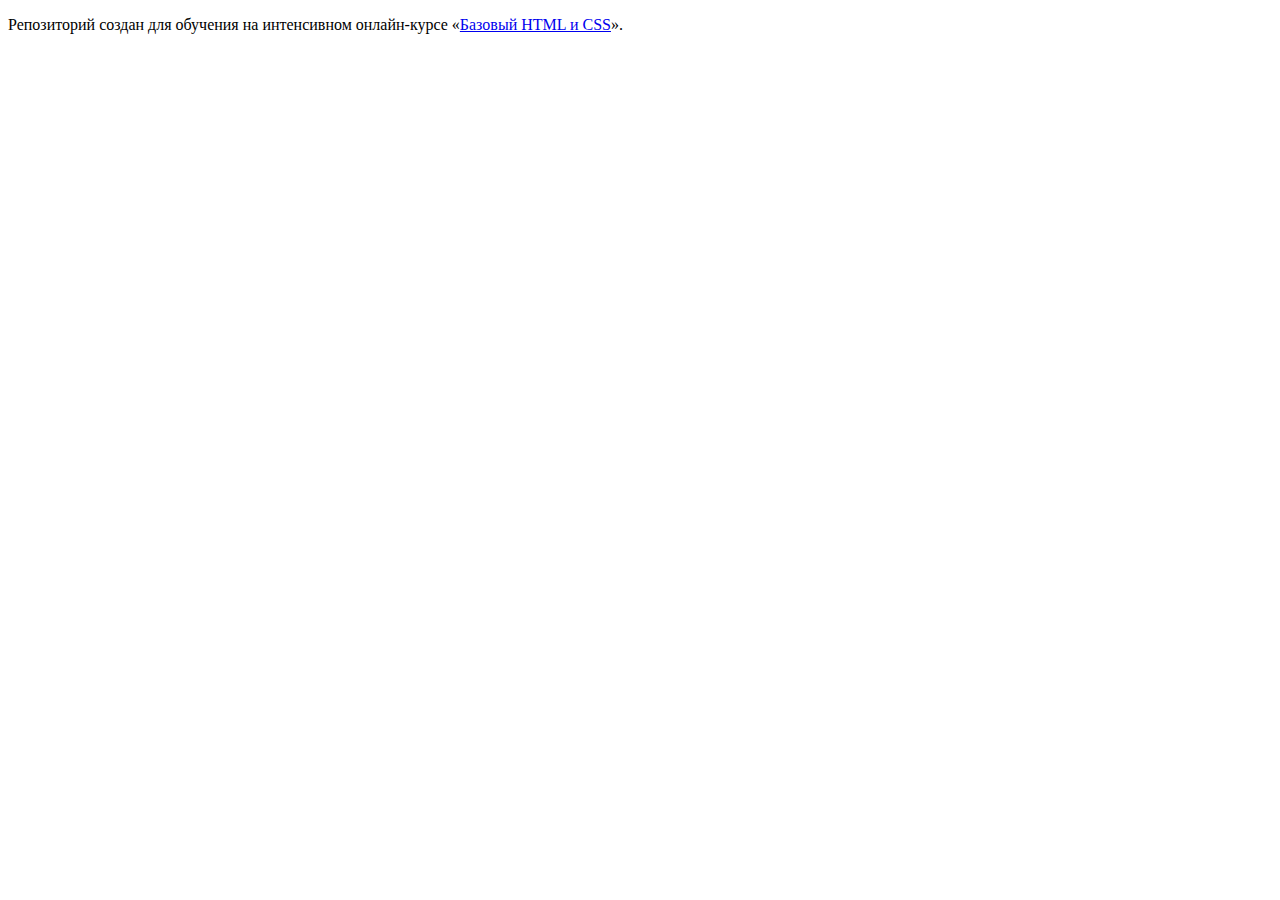
==== index.html @ 57112ef1 ":hatching_chick:" ====
<!DOCTYPE html>
<html lang="ru">
  <head>
    <meta charset="utf-8">
    <title>HTML Academy: Техномарт</title>
  </head>
  <body>

    <p>Репозиторий создан для обучения на интенсивном онлайн‑курсе «<a href="https://htmlacademy.ru/intensive/htmlcss">Базовый HTML и CSS</a>».</p>

  </body>
</html>
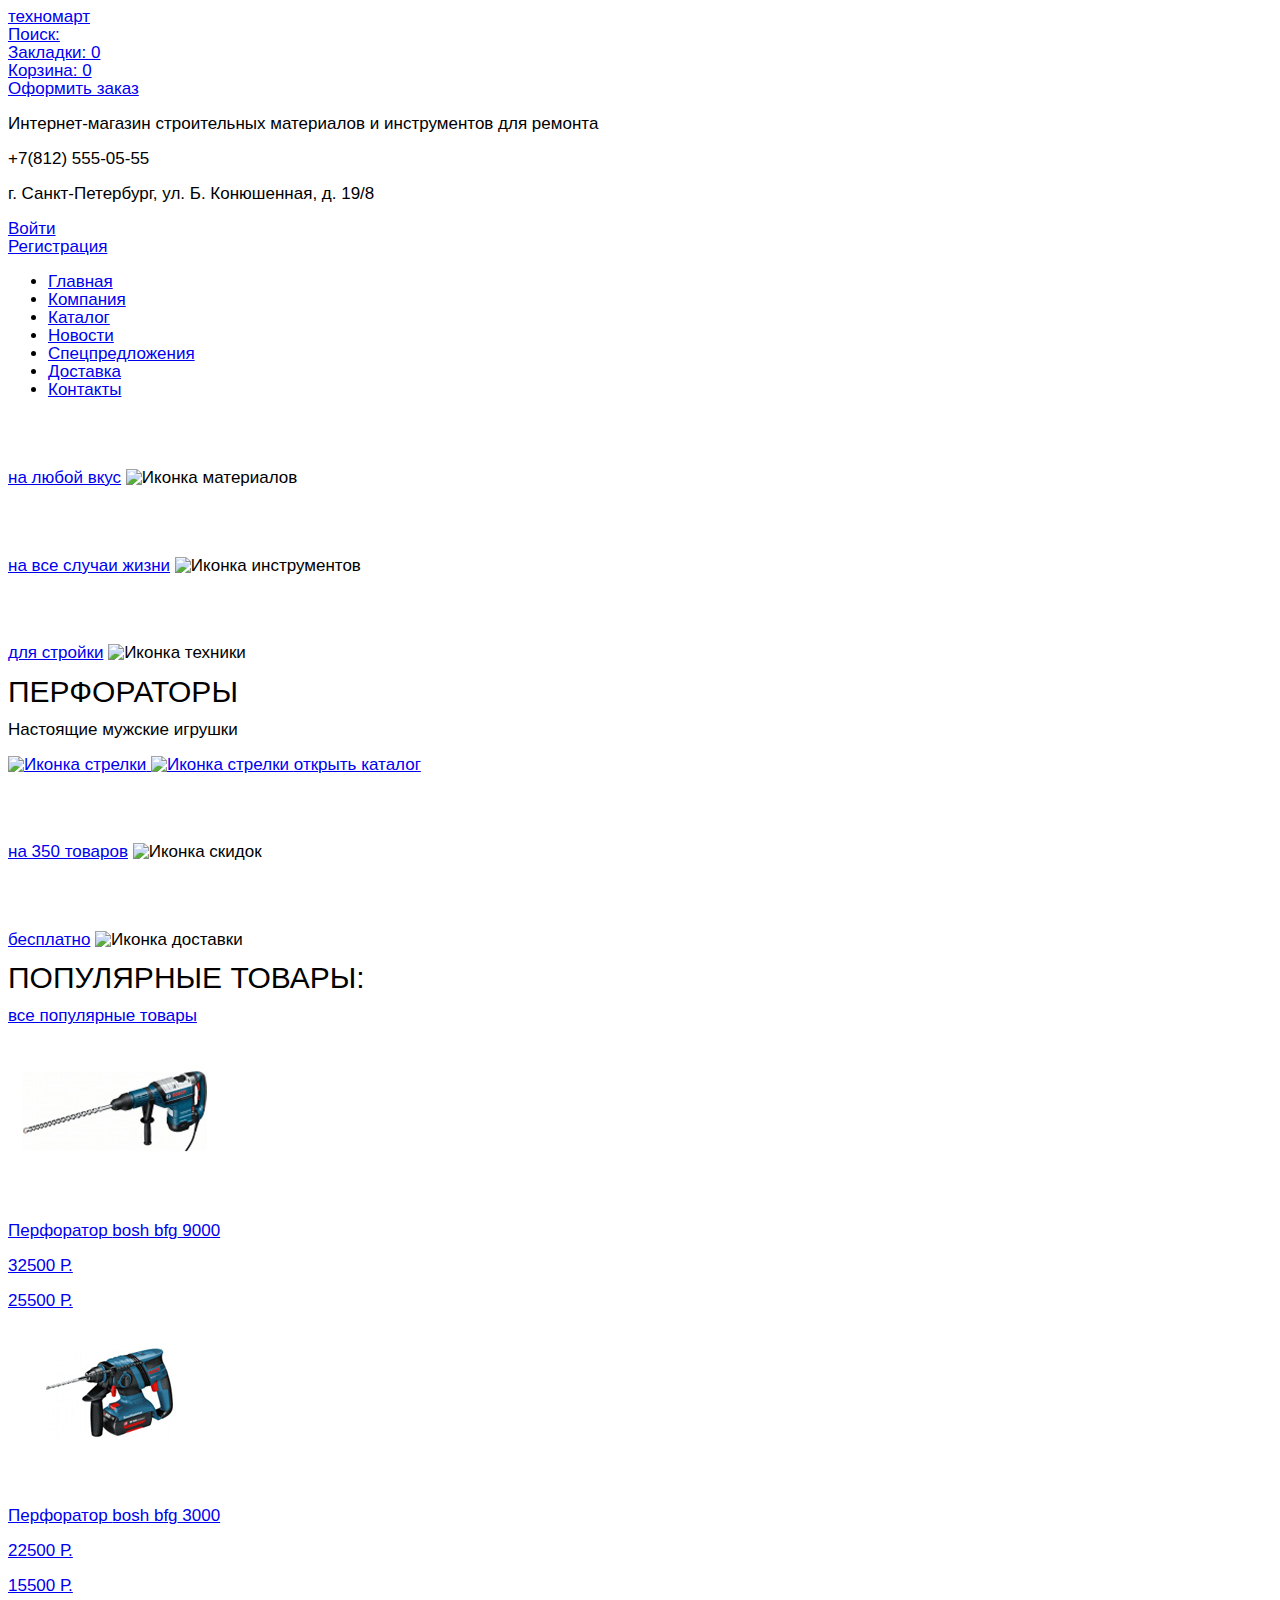
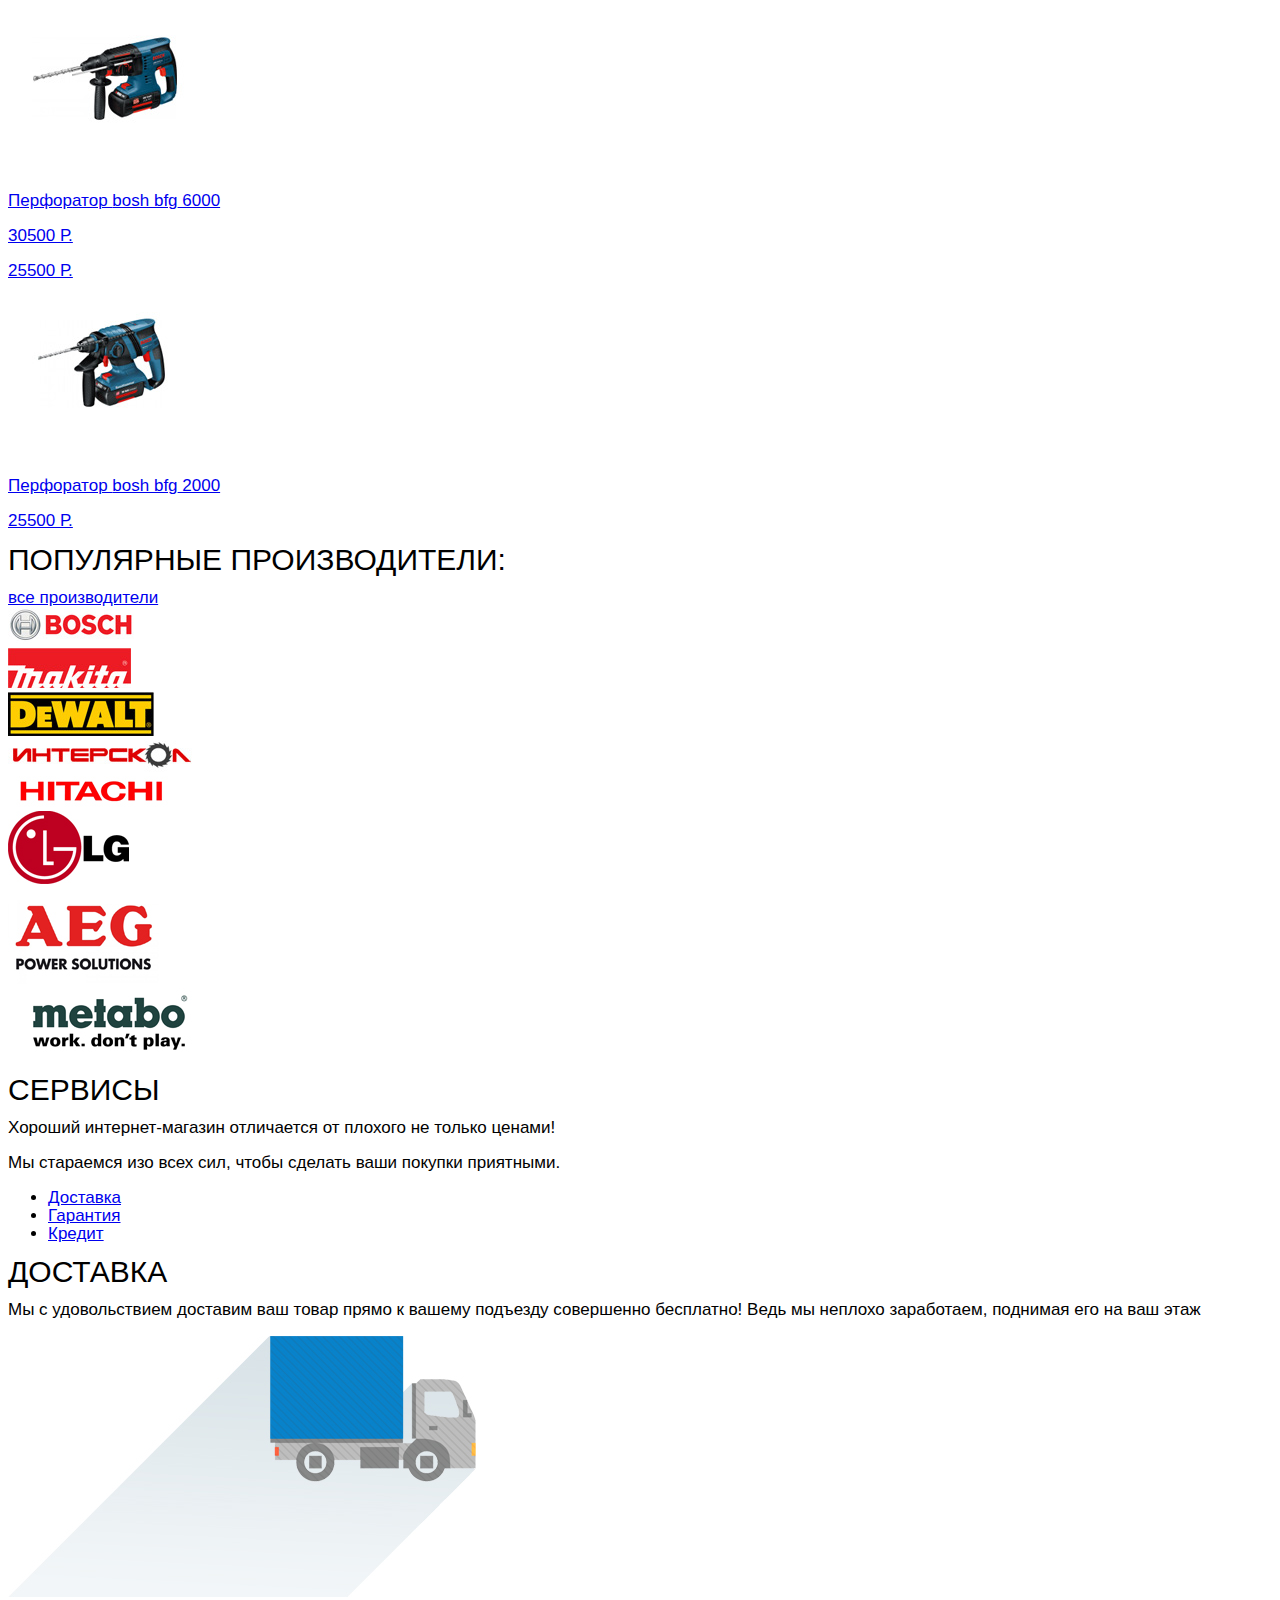
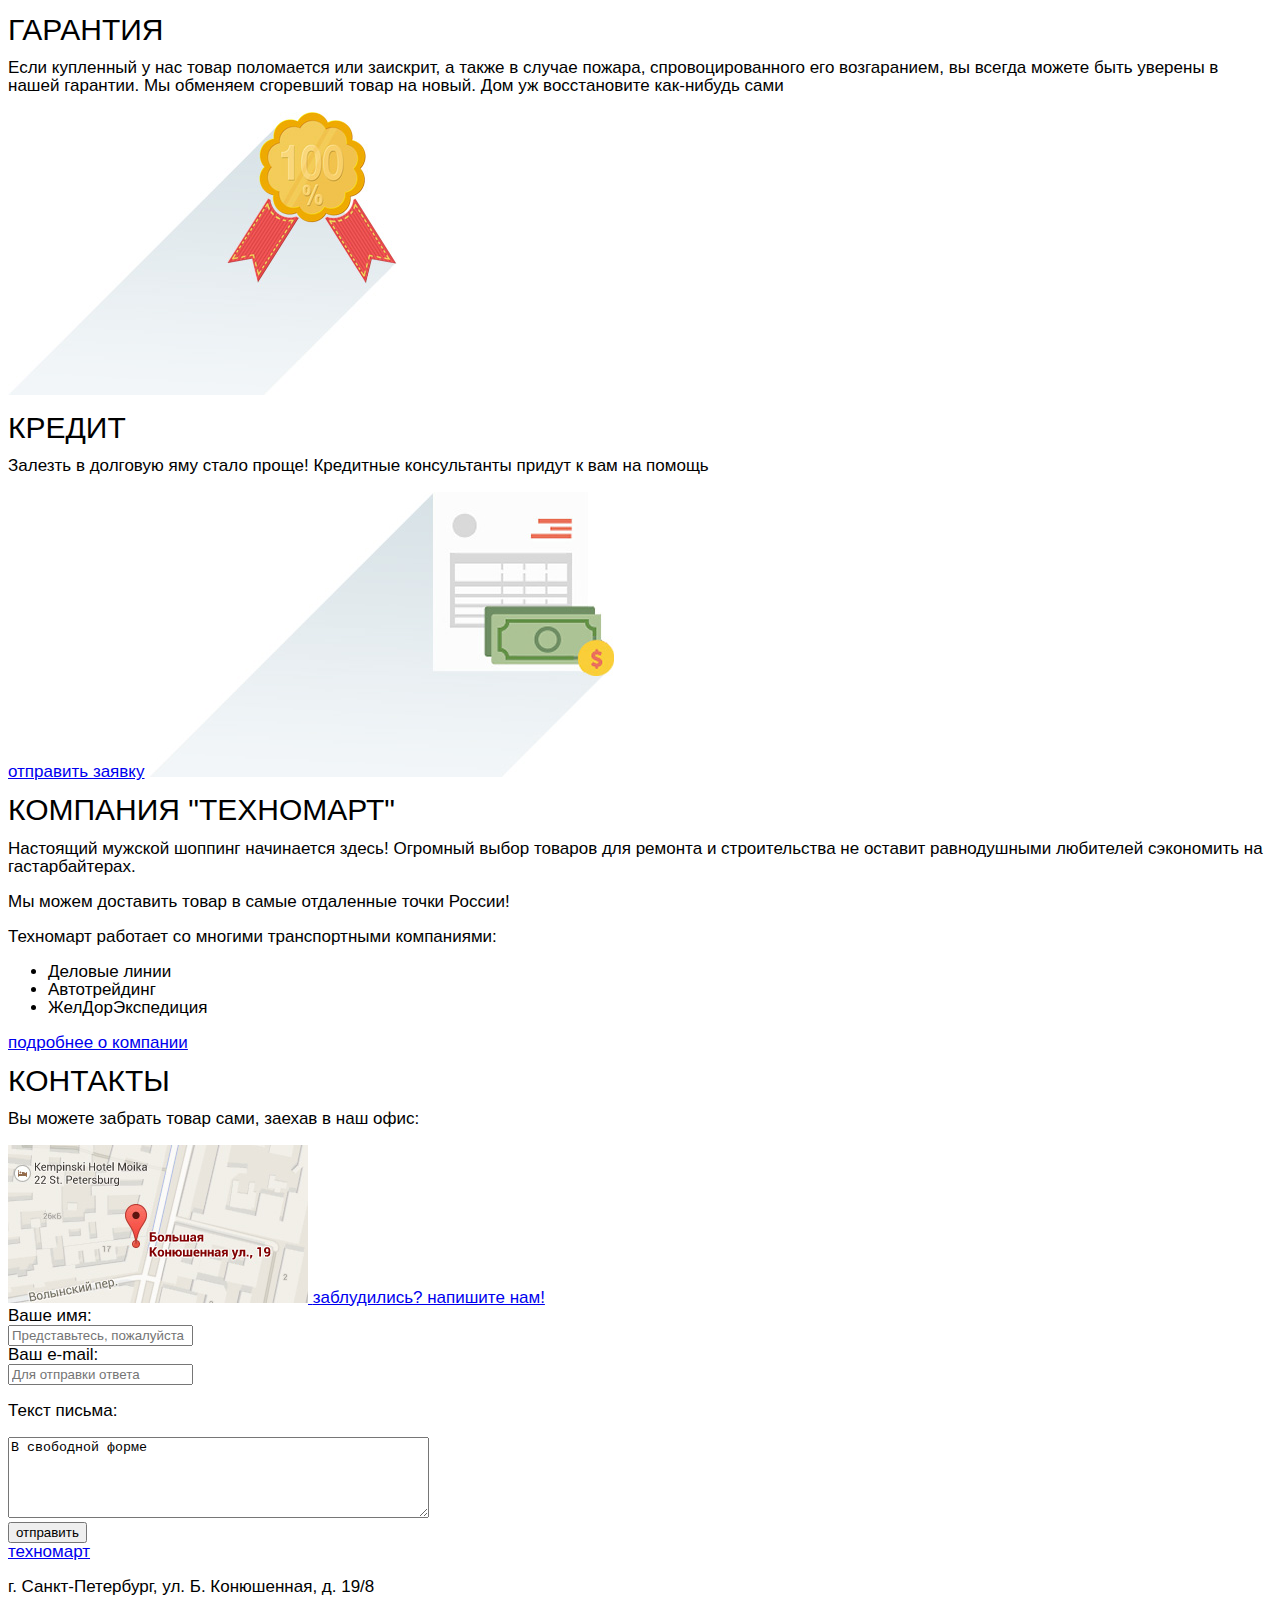
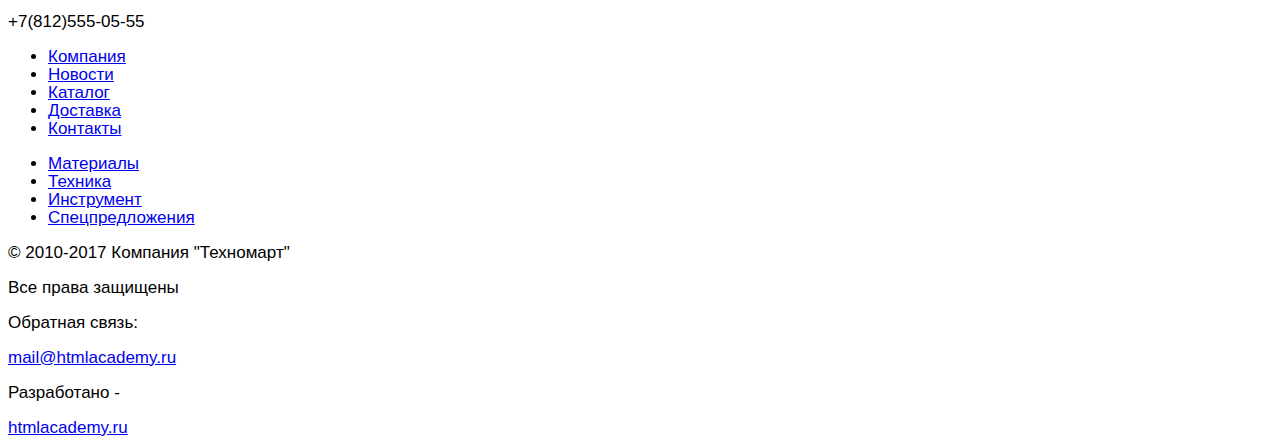
==== commit 0193c379: "Изменения в соответствии с разделами интенсива "Разметка", "Фотошоп для верстальщика"" ====
--- a/index.html
+++ b/index.html
@@ -1,12 +1,358 @@
 <!DOCTYPE html>
 <html lang="ru">
-  <head>
-    <meta charset="utf-8">
-    <title>HTML Academy: Техномарт</title>
-  </head>
-  <body>
-
-    <p>Репозиторий создан для обучения на интенсивном онлайн‑курсе «<a href="https://htmlacademy.ru/intensive/htmlcss">Базовый HTML и CSS</a>».</p>
-
-  </body>
-</html>
+    <head>
+        <meta charset="utf-8">
+        <title>Техномарт</title>
+        <link rel="stylesheet" href="css/style.css">
+    </head>
+<body>
+    <header class="main-header">
+        <section class="user-panel">
+            <div class="use-panel-container">
+                <div class="logo">
+                    <a href="#" title="Логотип">техномарт</a>       
+                </div>
+                <div class="search">
+                    <a href="#">Поиск:</a>                    
+                </div>
+                <div class="marks">
+                    <a href="#">Закладки: 0</a>                     
+                </div>
+                <div class="basket">
+                    <a href="#">Корзина: 0</a>                       
+                </div>
+                <div class="order-btn">
+                    <a href="#">Оформить заказ</a>
+                </div>                
+            </div>
+        </section>
+        <div class="info-container">
+            <section class="info-panel">
+                <p>Интернет-магазин строительных материалов и инструментов для ремонта</p> 
+                <div class="phone-address">
+                    <div class="phone-number">
+                        <p>+7(812) 555-05-55</p>
+                    </div>
+                    <p>г. Санкт-Петербург, ул. Б. Конюшенная, д. 19/8</p>
+                </div>
+                <div class="reg-btns">
+                    <div class="enter">
+                        <a href="#">Войти</a>          
+                    </div>
+                    <div class="registration">
+                        <a href="#">Регистрация</a>                
+                    </div>
+                </div>
+                <nav class="main-nav">
+                    <ul>
+                        <li>
+                            <a href="#">Главная</a>
+                        </li>
+                        <li>
+                            <a href="#">Компания</a>
+                        </li>
+                        <li>
+                            <a href="#">Каталог</a>
+                        </li>
+                        <li>
+                            <a href="#">Новости</a>
+                        </li>
+                        <li>
+                            <a href="#">Спецпредложения</a>
+                        </li>
+                        <li>
+                            <a href="#">Доставка</a>
+                        </li>
+                        <li>
+                            <a href="#">Контакты</a>
+                        </li>
+                    </ul>
+                </nav>                
+            </section>
+        </div>
+    </header>
+    <main>
+        <div class="conteiner-for-main">
+            <section class="img-menu">
+                <div class="materials">
+                    <h2>Материалы</h2>
+                    <a href="#">на любой вкус</a>
+                    <img class="materials-icon" src="http://placehold.it/30x30" alt="Иконка материалов">
+                    <div class="new-lebel"></div>
+                </div>
+                <div class="tools">
+                    <h2>Инструмент</h2>
+                    <a href="#">на все случаи жизни</a>
+                    <img class="tools-icon" src="http://placehold.it/30x30" alt="Иконка инструментов">         
+                </div>
+                <div class="technique">
+                    <h2>Техника</h2>
+                    <a href="#">для стройки</a>
+                    <img class="technique-icon" src="http://placehold.it/30x30" alt="Иконка техники">        
+                </div>
+                <div class="slider">
+                    <div class="slider-shadow">
+                        <h1>перфораторы</h1>
+                        <p>Настоящие мужские игрушки</p>
+                    </div>
+                        <a href="#">
+                            <img class="l-arrow" src="http://placehold.it/20x20" alt="Иконка стрелки">
+                        </a>
+                        <a href="#">
+                            <img class="r-arrow" src="http://placehold.it/20x20" alt="Иконка стрелки">
+                        </a>
+                    <a href="#">открыть каталог</a>                  
+                </div>
+                <div class="discounts">
+                    <h2>Скидки 50%</h2>
+                    <a href="#">на 350 товаров</a>
+                    <img class="discounts-icon" src="http://placehold.it/30x30" alt="Иконка скидок">        
+                </div>
+                <div class="delivery">
+                    <h2>Доставка</h2>
+                    <a href="#">бесплатно</a>
+                    <img class="delivery-icon" src="http://placehold.it/30x30" alt="Иконка доставки">
+                </div>                
+            </section>
+            <section class="popular-goods">
+                <header class="for-popular-goods">
+                    <h1>популярные товары:</h1>
+                    <a href="#">все популярные товары</a>
+                </header>
+                <section class="goods-cards">
+                    <div class="first-card">
+                        <a href="#">
+                            <img src="img/1img-popular.jpg" width="216" height="176" alt="Перфоратор BOSH BFG 9000">
+                            <p>Перфоратор <span>bosh bfg</span> 9000</p>
+                            <p>32500 Р.</p>
+                            <div class="current-price">
+                                <div>25500 Р.</div>
+                                <div class="triangle"></div>
+                            </div>
+                        </a>
+                    </div>
+                    <div class="second-card">
+                        <a href="#">
+                            <img src="img/2img-popular.jpg" width="216" height="176" alt="Перфоратор BOSH BFG 3000">
+                            <p>Перфоратор <span>bosh bfg</span> 3000</p>
+                            <p>22500 Р.</p>
+                            <div class="current-price">
+                                <div>15500 Р.</div>
+                                <div class="triangle"></div>
+                            </div>
+                        </a>
+                    </div>
+                    <div class="third-card">
+                        <a href="#">
+                            <img src="img/3img-popular.jpg" width="216" height="176" alt="Перфоратор BOSH BFG 6000">
+                            <p>Перфоратор <span>bosh bfg</span> 6000</p>
+                            <p>30500 Р.</p>
+                            <div class="current-price">
+                                <div>25500 Р.</div>
+                                <div class="triangle"></div>
+                            </div>
+                        </a>
+                    </div>
+                    <div class="fourth-card">
+                        <a href="#">
+                            <img src="img/4img-popular.jpg" width="216" height="176" alt="Перфоратор BOSH BFG 2000">
+                            <p>Перфоратор <span>bosh bfg</span> 2000</p>              
+                            <div class="current-price">
+                                <div>25500 Р.</div>
+                                <div class="triangle"></div>
+                            </div>
+                            <div class="new-flag"></div>
+                        </a>
+                    </div>
+                </section>
+            </section>
+            <section class="popular-producers">
+                 <header class="for-popular-producers">
+                    <h1>популярные производители:</h1>
+                    <a href="#">все производители</a>
+                </header>
+                <section class="producers-cards">
+                    <div>
+                        <a href="#">
+                            <img src="img/bosch.jpg" width="126" height="37" alt="BOCSH">
+                        </a>                        
+                    </div>
+                    <div>
+                        <a href="#">
+                            <img src="img/makita.jpg" width="123" height="40" alt="MAKITA">
+                        </a>                        
+                    </div>
+                    <div>
+                        <a href="#">
+                            <img src="img/dewalt.jpg" width="146" height="44" alt="DeWALT">
+                        </a>                        
+                    </div>
+                    <div>
+                        <a href="#">
+                            <img src="img/interscol.jpg" width="184" height="32" alt="ИНТЕРСКОЛ">
+                        </a>                        
+                    </div>
+                    <div>
+                        <a href="#">
+                            <img src="img/hitachi.jpg" width="169" height="31" alt="HITACHI">
+                        </a>                        
+                    </div>
+                    <div>
+                        <a href="#">
+                            <img src="img/lg.jpg" width="121" height="73" alt="LG">
+                        </a>                        
+                    </div>
+                    <div>
+                        <a href="#">
+                            <img src="img/aeg.jpg" width="151" height="96" alt="AEG">
+                        </a>                        
+                    </div>
+                     <div>
+                        <a href="#">
+                            <img src="img/metabo.jpg" width="204" height="69" alt="metabo">
+                        </a>                        
+                    </div>
+                </section>                
+            </section>
+            <section class="services">
+                <h1>сервисы</h1>
+                <p>Хороший интернет-магазин отличается от плохого не только ценами!</p>
+                <p>Мы стараемся изо всех сил, чтобы сделать ваши покупки приятными.</p>
+                <div class="services-slider">
+                    <ul>
+                        <li>
+                            <a href="#">Доставка</a>
+                        </li>
+                         <li>
+                            <a href="#">Гарантия</a>
+                        </li>
+                         <li>
+                            <a href="#">Кредит</a>
+                        </li>
+                    </ul>
+                    <h1>доставка</h1>
+                    <p>Мы с удовольствием доставим ваш товар прямо к вашему подъезду совершенно бесплатно! Ведь мы неплохо заработаем, поднимая его на ваш этаж</p>
+                    <img src="img/car.jpg" width="468" height="261" alt="Логотип доставки">
+                    <h1>гарантия</h1>
+                    <p>Если купленный у нас товар поломается или заискрит, а также в случае пожара, спровоцированного его возгаранием, вы всегда можете быть уверены в нашей гарантии. Мы обменяем сгоревший товар на новый. Дом уж восстановите как-нибудь сами</p>
+                    <img src="img/medal.jpg" width="389" height="283" alt="Логотип гарантии">
+                    <h1>кредит</h1>
+                    <p>Залезть в долговую яму стало проще! Кредитные консультанты придут к вам на помощь</p>
+                    <a href="#">отправить заявку</a>
+                    <img src="img/money.jpg" width="465" height="285" alt="Логотип кредита">
+                </div>
+            </section>
+            <section class="about-company">
+                <div class="technomart-company">
+                    <h1>компания "техномарт"</h1>
+                    <p>Настоящий мужской шоппинг начинается здесь! Огромный выбор товаров для ремонта и строительства не оставит равнодушными любителей сэкономить на гастарбайтерах.</p>
+                    <p>Мы можем доставить товар в самые отдаленные точки России!</p>
+                    <p>Техномарт работает со многими транспортными компаниями:</p>
+                    <ul>
+                        <li>Деловые линии</li>
+                        <li>Автотрейдинг</li>
+                        <li>ЖелДорЭкспедиция</li>
+                    </ul>
+                    <a href="#">подробнее о компании</a>                    
+                </div>
+                <div class="contacts">
+                    <h1>контакты</h1>
+                    <p>Вы можете забрать товар сами, заехав в наш офис:</p>
+                        <a href="#">
+                            <img src="img/map.jpg" width="300" height="158" alt="Расположение офиса на карте">
+                        </a>
+                    <a href="#">заблудились? напишите нам!</a>
+                    <div class="write-us">
+                        <div class="cross"></div>
+                        <div class="writeus-conteiner">                            
+                            <form action="#" method="get">
+                                <div class="name-conteiner">
+                                    <label for="name">Ваше имя:</label><br>
+                                    <input id="name" type="text" placeholder="Представьтесь, пожалуйста">
+                                </div>
+                                <div class="email-conteiner">
+                                    <label for="email">Ваш e-mail:</label><br>
+                                    <input id="email" type="text" placeholder="Для отправки ответа">
+                                </div>
+                                <div class="letter-conteiner">
+                                    <p>Текст письма:</p>
+                                    <textarea cols="50" rows="5">В свободной форме</textarea>
+                                </div>
+                                <div class="submit">
+                                    <input type="submit" value="отправить">
+                                </div>
+                            </form>
+                        </div>
+                    </div>                     
+                </div>
+            </section>
+            <section class="bottom-menu">
+                <div class="bottom-logo-contacts">
+                    <a href="#">техномарт</a>
+                    <p>г. Санкт-Петербург, ул. Б. Конюшенная, д. 19/8</p>
+                    <p>+7(812)555-05-55</p>
+                </div>
+                <div class="menu-panels">
+                    <div class="common-menu">
+                        <ul>
+                            <li>
+                                <a href="#">Компания</a>
+                            </li>
+                            <li>
+                                <a href="#">Новости</a>
+                            </li>
+                             <li>
+                                <a href="#">Каталог</a>
+                            </li>
+                             <li>
+                                <a href="#">Доставка</a>
+                            </li>
+                             <li>
+                                <a href="#">Контакты</a>
+                            </li>
+                        </ul>
+                    </div>
+                    <div class="choice-menu">
+                         <ul>
+                            <li>
+                                <a href="#">Материалы</a>
+                            </li>
+                            <li>
+                                <a href="#">Техника</a>
+                            </li>
+                             <li>
+                                <a href="#">Инструмент</a>
+                            </li>
+                             <li>
+                                <a href="#">Спецпредложения</a>
+                            </li>                             
+                        </ul>
+                    </div>
+                </div>                
+            </section>           
+        </div>
+    </main>
+    <footer>
+        <div class="footer-container">
+            <section class="footer-copyright">
+                <p>&copy; 2010-2017 Компания "Техномарт"</p>
+                <p>Все права защищены</p>
+            </section>
+            <section class="footer-social">
+                <a class="social-vk" href="#"></a>
+                <a class="social-fb" href="#"></a>
+                <a class="social-inst" href="#"></a>
+            </section>
+            <section class="footer-connect">
+                <p>Обратная связь:</p>
+                <a href="#">mail@htmlacademy.ru</a>
+            </section>
+            <section class="footer-develop">
+                <p>Разработано -</p>
+                <a href="http://www.htmlacademy.ru">htmlacademy.ru</a>
+            </section>
+        </div>
+    </footer>    
+    <script src="scripts.js"></script>
+</body>
+</html>--- a/css/style.css
+++ b/css/style.css
@@ -0,0 +1,22 @@
+body {
+    color: #000000;
+    font-size: 17px;
+    font-family: Cuprum, "PT Sans", Arial, Helvetica, sans-serif;    
+    font-weight: normal;      
+    line-height: 18px;
+}
+h1 {
+    color: #000000;
+    font-size: 30px;
+    font-family: inherit;    
+    font-weight: normal;      
+    line-height: 30 px;
+    text-transform: uppercase;
+}
+h2 {
+    color: #ffffff;
+    font-size: 24px;
+    font-family: inherit;    
+    font-weight: bold;      
+    line-height: 30px;     
+}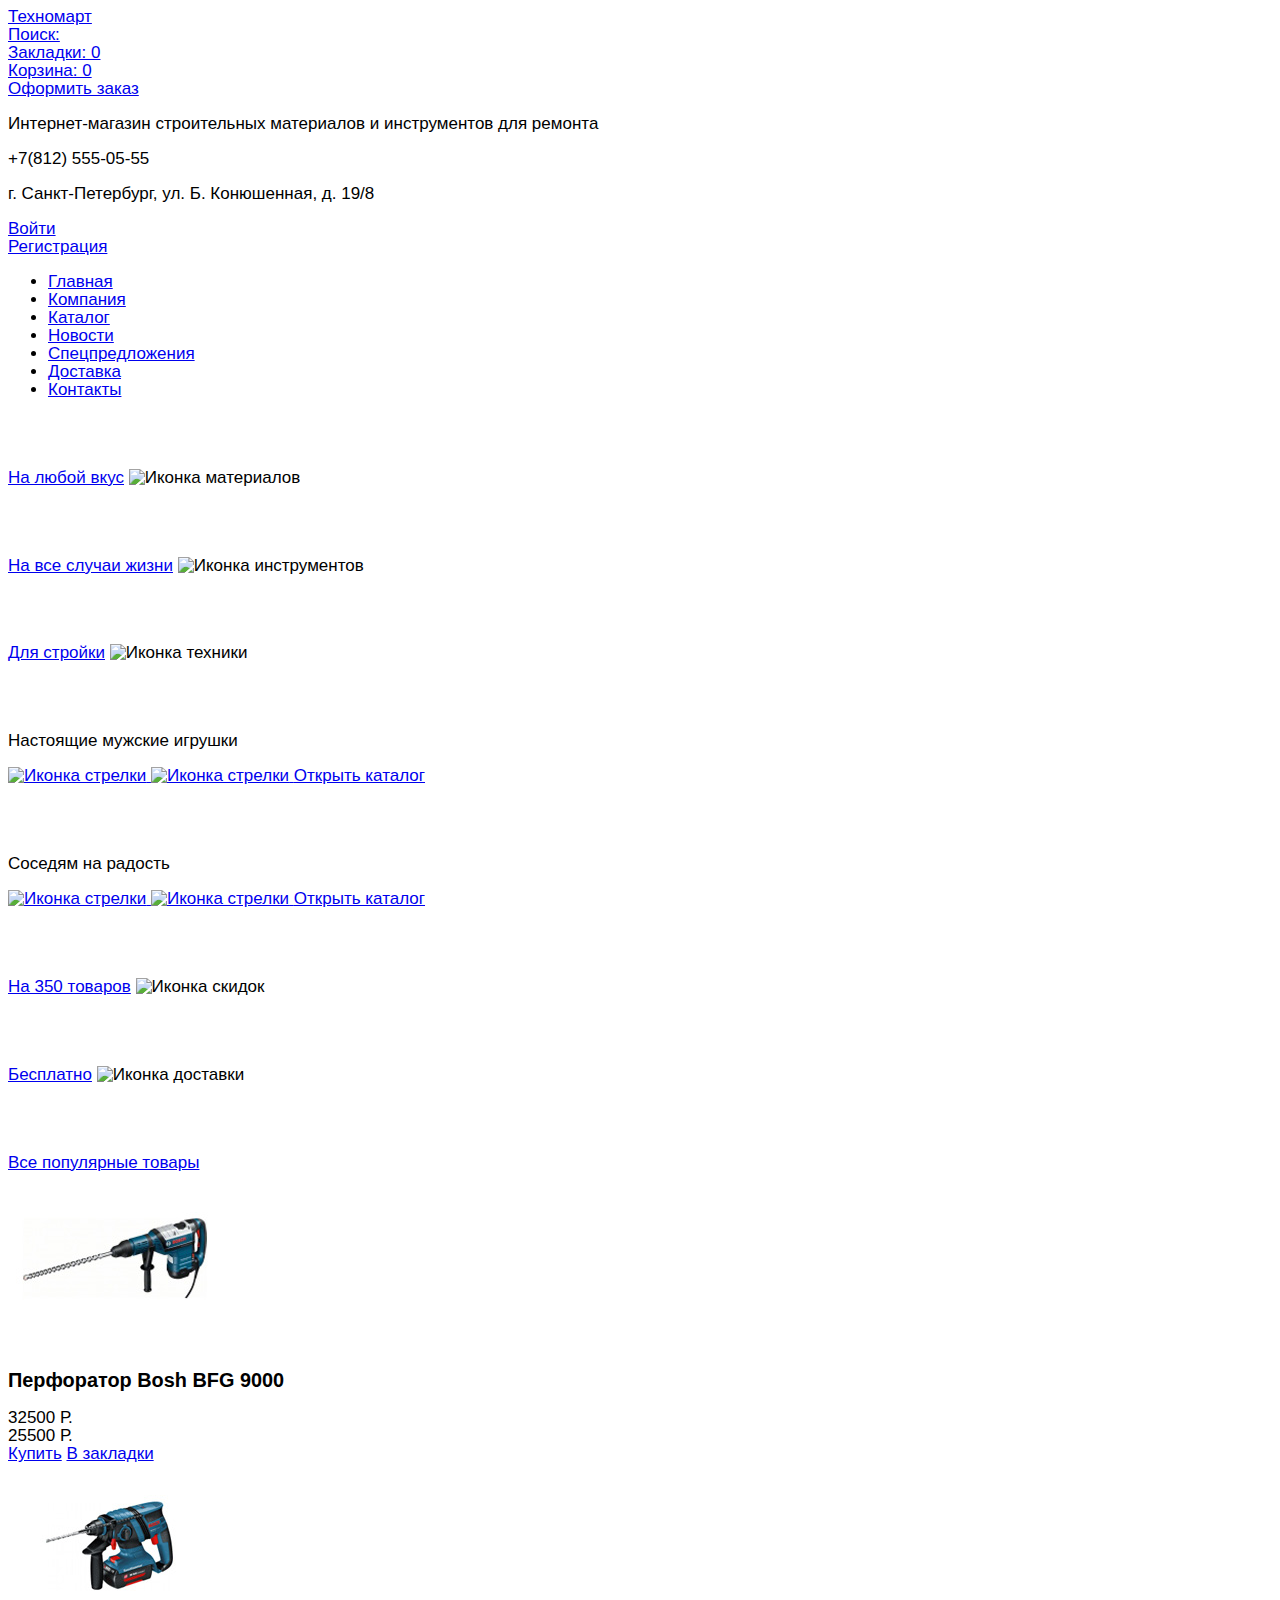
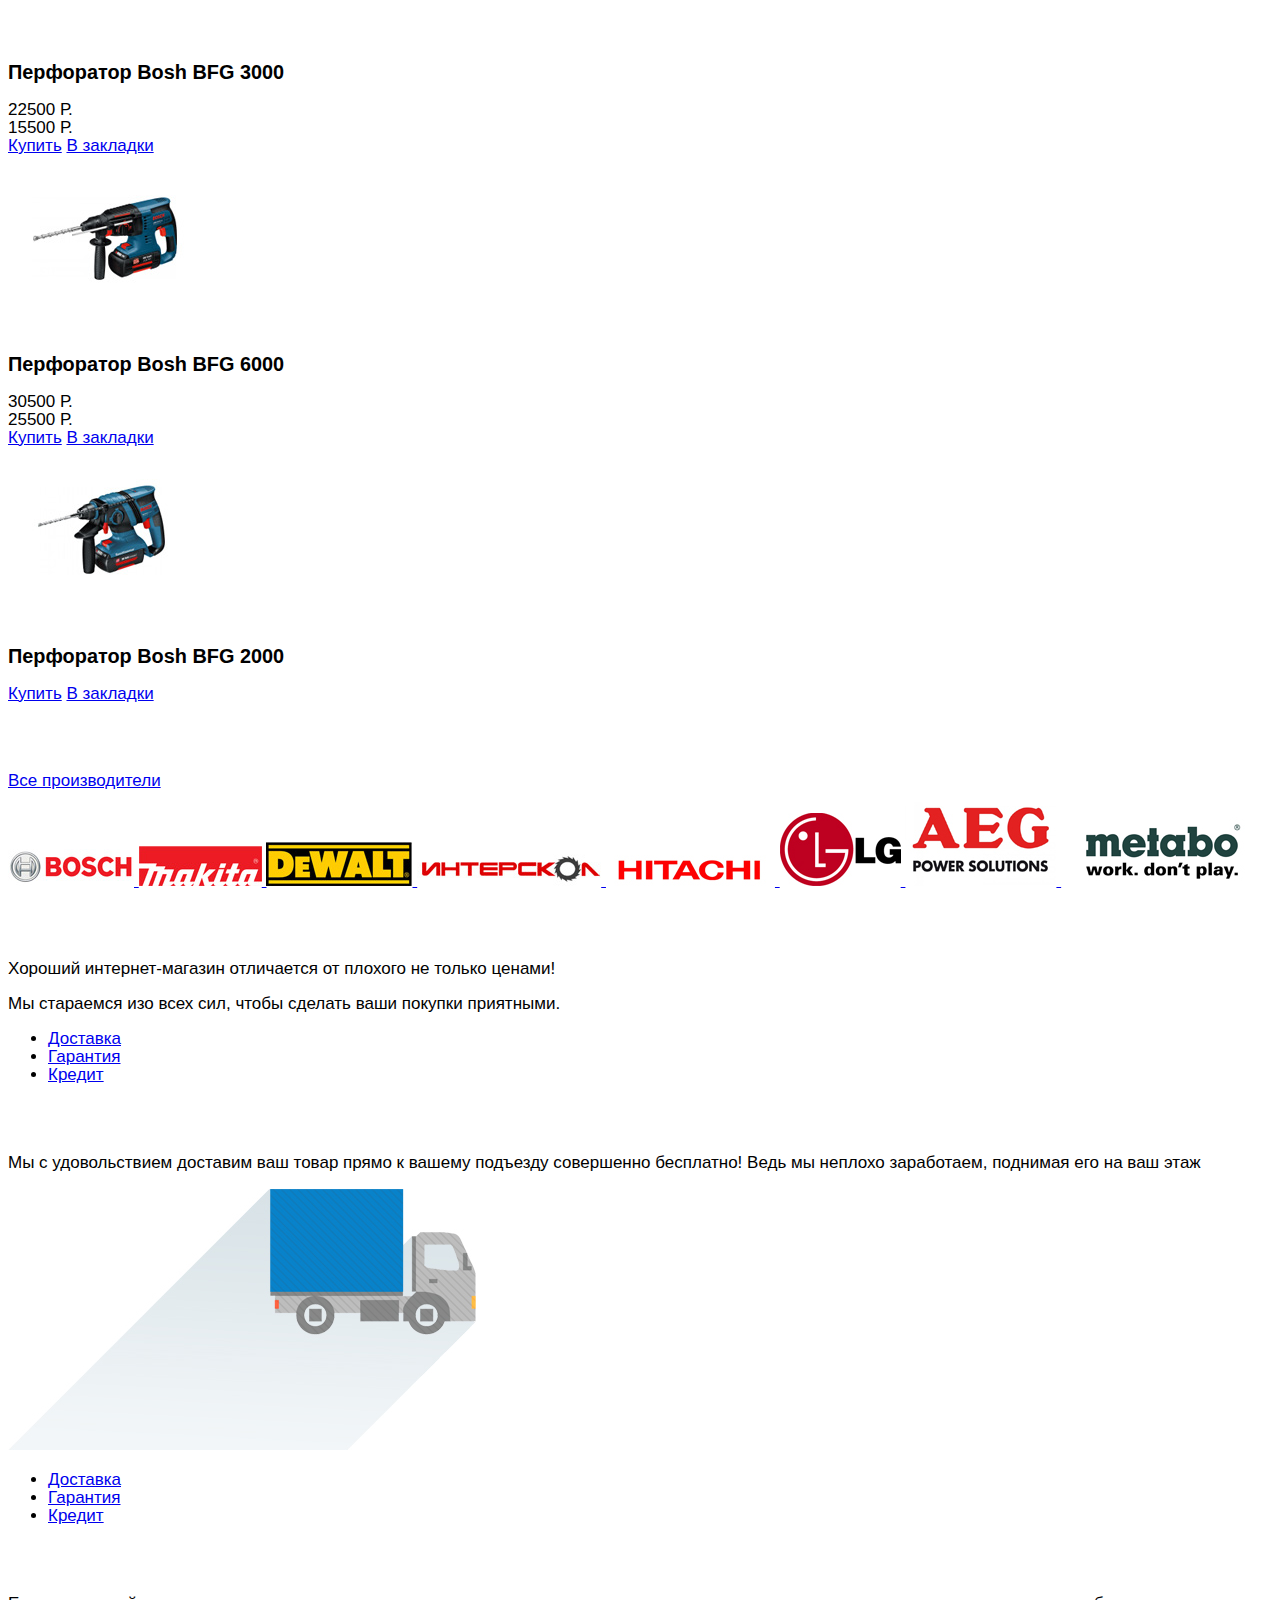
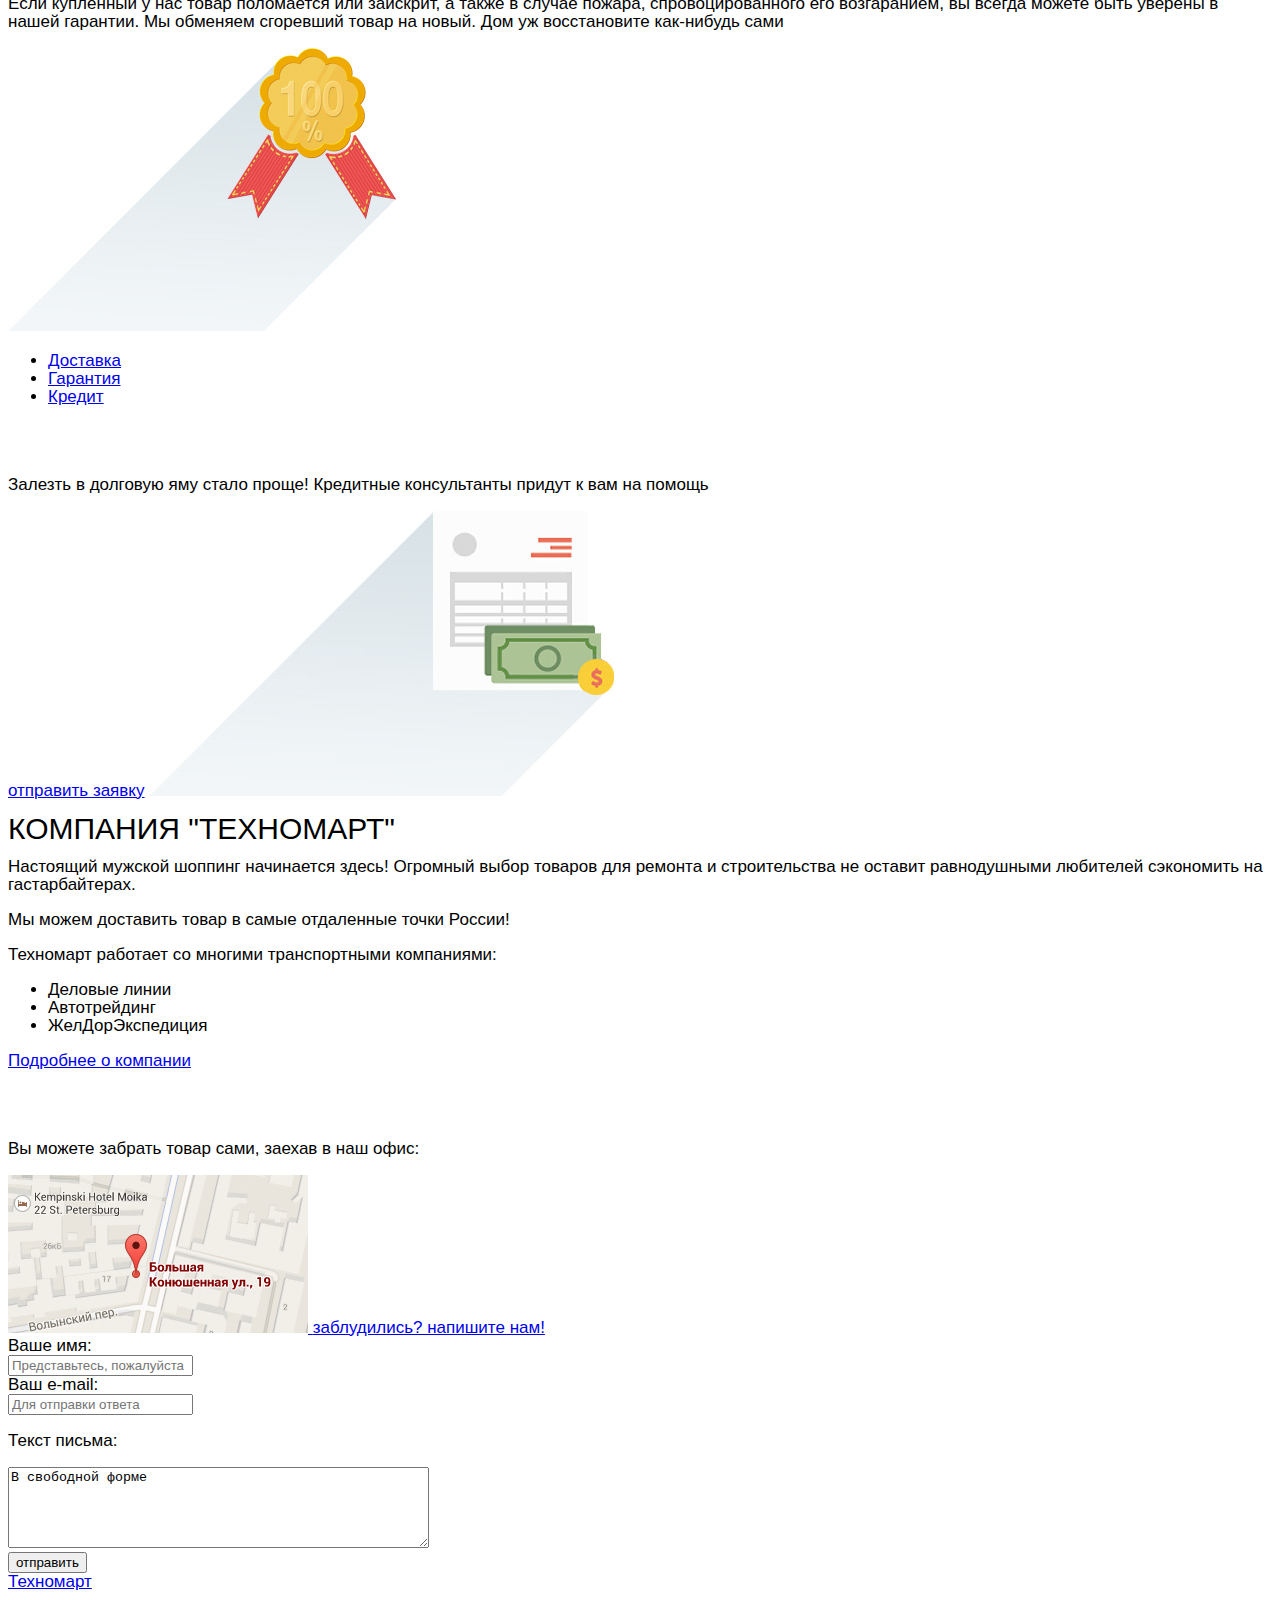
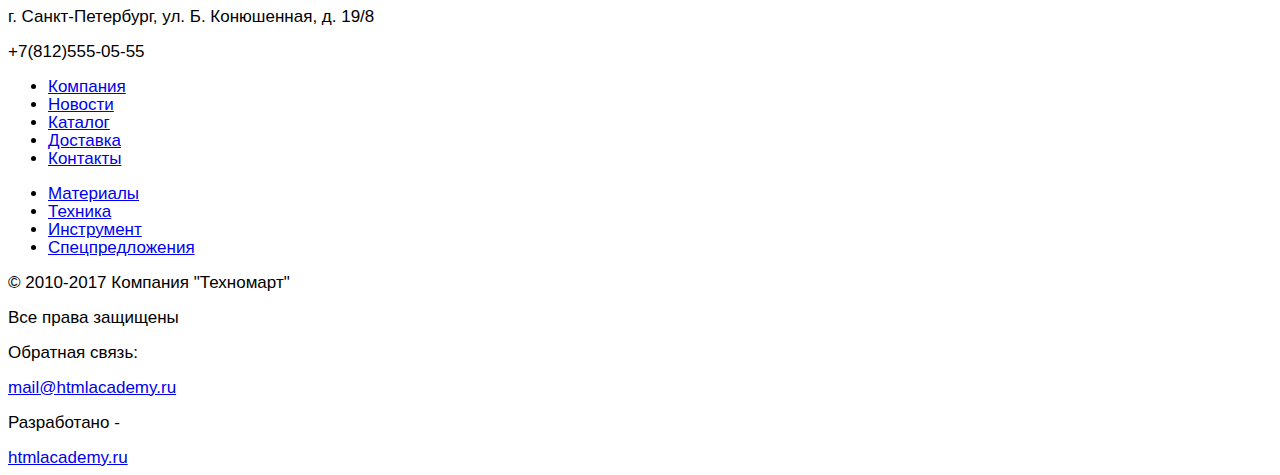
==== commit c7fdba04: "Изменение с учетом замечаний № 1" ====
--- a/index.html
+++ b/index.html
@@ -7,18 +7,18 @@
     </head>
 <body>
     <header class="main-header">
-        <section class="user-panel">
-            <div class="use-panel-container">
-                <div class="logo">
-                    <a href="#" title="Логотип">техномарт</a>       
-                </div>
-                <div class="search">
+        <section class="top-main-header">
+            <div class="container">
+                <div class="header-logo">
+                    <a href="#" title="Логотип">Техномарт</a>       
+                </div>
+                <div class="header-search">
                     <a href="#">Поиск:</a>                    
                 </div>
-                <div class="marks">
+                <div class="header-marks">
                     <a href="#">Закладки: 0</a>                     
                 </div>
-                <div class="basket">
+                <div class="header-basket">
                     <a href="#">Корзина: 0</a>                       
                 </div>
                 <div class="order-btn">
@@ -26,20 +26,20 @@
                 </div>                
             </div>
         </section>
-        <div class="info-container">
-            <section class="info-panel">
-                <p>Интернет-магазин строительных материалов и инструментов для ремонта</p> 
+        <div class="container">
+            <section class="bottom-main-header">
+                <p class="shop-description">Интернет-магазин строительных материалов и инструментов для ремонта</p> 
                 <div class="phone-address">
                     <div class="phone-number">
                         <p>+7(812) 555-05-55</p>
                     </div>
                     <p>г. Санкт-Петербург, ул. Б. Конюшенная, д. 19/8</p>
                 </div>
-                <div class="reg-btns">
-                    <div class="enter">
+                <div class="registrations-btns">
+                    <div class="enter-btn">
                         <a href="#">Войти</a>          
                     </div>
-                    <div class="registration">
+                    <div class="registration-btn">
                         <a href="#">Регистрация</a>                
                     </div>
                 </div>
@@ -72,179 +72,219 @@
         </div>
     </header>
     <main>
-        <div class="conteiner-for-main">
-            <section class="img-menu">
-                <div class="materials">
+        <div class="container">
+            <section class="banner-block">
+                <div class="promo-item promo-item-materials">
                     <h2>Материалы</h2>
-                    <a href="#">на любой вкус</a>
+                    <a href="#">На любой вкус</a>
                     <img class="materials-icon" src="http://placehold.it/30x30" alt="Иконка материалов">
                     <div class="new-lebel"></div>
                 </div>
-                <div class="tools">
+                <div class="promo-item promo-item-tools">
                     <h2>Инструмент</h2>
-                    <a href="#">на все случаи жизни</a>
+                    <a href="#">На все случаи жизни</a>
                     <img class="tools-icon" src="http://placehold.it/30x30" alt="Иконка инструментов">         
                 </div>
-                <div class="technique">
+                <div class="promo-item promo-item-technique">
                     <h2>Техника</h2>
-                    <a href="#">для стройки</a>
+                    <a href="#">Для стройки</a>
                     <img class="technique-icon" src="http://placehold.it/30x30" alt="Иконка техники">        
                 </div>
                 <div class="slider">
-                    <div class="slider-shadow">
-                        <h1>перфораторы</h1>
-                        <p>Настоящие мужские игрушки</p>
-                    </div>
+                    <div class="perforators-slide">
+                        <h2>Перфораторы</h2>
+                        <p>Настоящие мужские игрушки</p>                    
                         <a href="#">
-                            <img class="l-arrow" src="http://placehold.it/20x20" alt="Иконка стрелки">
+                            <img class="preview-slide-arrow" src="http://placehold.it/20x20" alt="Иконка стрелки">
                         </a>
                         <a href="#">
-                            <img class="r-arrow" src="http://placehold.it/20x20" alt="Иконка стрелки">
+                            <img class="next-slide-arrow" src="http://placehold.it/20x20" alt="Иконка стрелки">
                         </a>
-                    <a href="#">открыть каталог</a>                  
-                </div>
-                <div class="discounts">
+                    		<a href="#">Открыть каталог</a>
+												<div class="slide-indicators">
+													<div class="first-slide"></div>
+													<div class="second-slide"></div>
+												</div>
+										</div>
+										<div class="drills-slide">
+                        <h2>Дрели</h2>
+                        <p>Соседям на радость</p>                    
+                        <a href="#">
+                            <img class="preview-slide-arrow" src="http://placehold.it/20x20" alt="Иконка стрелки">
+                        </a>
+                        <a href="#">
+                            <img class="next-slide-arrow" src="http://placehold.it/20x20" alt="Иконка стрелки">
+                        </a>
+                    		<a href="#">Открыть каталог</a>
+												<div class="slide-indicators">
+													<div class="first-slide"></div>
+													<div class="second-slide"></div>
+												</div>
+										</div>								
+                </div>
+                <div class="promo-item promo-item-discounts">
                     <h2>Скидки 50%</h2>
-                    <a href="#">на 350 товаров</a>
+                    <a href="#">На 350 товаров</a>
                     <img class="discounts-icon" src="http://placehold.it/30x30" alt="Иконка скидок">        
                 </div>
-                <div class="delivery">
+                <div class="promo-item promo-item-delivery">
                     <h2>Доставка</h2>
-                    <a href="#">бесплатно</a>
+                    <a href="#">Бесплатно</a>
                     <img class="delivery-icon" src="http://placehold.it/30x30" alt="Иконка доставки">
-                </div>                
+                </div>         
             </section>
             <section class="popular-goods">
-                <header class="for-popular-goods">
-                    <h1>популярные товары:</h1>
-                    <a href="#">все популярные товары</a>
+                <header class="popular-goods-header">
+                    <h2>Популярные товары:</h2>
+                    <a href="#">Все популярные товары</a>
                 </header>
-                <section class="goods-cards">
-                    <div class="first-card">
-                        <a href="#">
-                            <img src="img/1img-popular.jpg" width="216" height="176" alt="Перфоратор BOSH BFG 9000">
-                            <p>Перфоратор <span>bosh bfg</span> 9000</p>
-                            <p>32500 Р.</p>
-                            <div class="current-price">
-                                <div>25500 Р.</div>
-                                <div class="triangle"></div>
-                            </div>
-                        </a>
-                    </div>
-                    <div class="second-card">
-                        <a href="#">
-                            <img src="img/2img-popular.jpg" width="216" height="176" alt="Перфоратор BOSH BFG 3000">
-                            <p>Перфоратор <span>bosh bfg</span> 3000</p>
-                            <p>22500 Р.</p>
-                            <div class="current-price">
-                                <div>15500 Р.</div>
-                                <div class="triangle"></div>
-                            </div>
-                        </a>
-                    </div>
-                    <div class="third-card">
-                        <a href="#">
-                            <img src="img/3img-popular.jpg" width="216" height="176" alt="Перфоратор BOSH BFG 6000">
-                            <p>Перфоратор <span>bosh bfg</span> 6000</p>
-                            <p>30500 Р.</p>
-                            <div class="current-price">
-                                <div>25500 Р.</div>
-                                <div class="triangle"></div>
-                            </div>
-                        </a>
-                    </div>
-                    <div class="fourth-card">
-                        <a href="#">
-                            <img src="img/4img-popular.jpg" width="216" height="176" alt="Перфоратор BOSH BFG 2000">
-                            <p>Перфоратор <span>bosh bfg</span> 2000</p>              
-                            <div class="current-price">
-                                <div>25500 Р.</div>
-                                <div class="triangle"></div>
-                            </div>
-                            <div class="new-flag"></div>
-                        </a>
+                <section class="goods-cards-block">
+                    <div class="good-card">
+						<div class="good-card-img">
+                   			<img src="img/1img-popular.jpg" width="216" height="176" alt="Перфоратор BOSH BFG 9000">
+						</div>
+			  		    <h3>Перфоратор <span>Bosh BFG</span> 9000</h3>
+						<div class="good-card-price">
+                        	<div class="old-price">32500 Р.</div>
+							<div class="current-price">25500 Р.</div>          
+						</div>
+						<div class="good-card-action">
+							<a href="#">Купить</a>						
+							<a href="#">В закладки</a>					
+					  	</div>	
+                    </div>
+                    <div class="good-card">
+						<div class="good-card-img">
+                    		<img src="img/2img-popular.jpg" width="216" height="176" alt="Перфоратор BOSH BFG 3000">
+						</div>						
+                   		<h3>Перфоратор <span>Bosh BFG</span> 3000</h3>
+						<div class="good-card-price">
+                    		<div class="old-price">22500 Р.</div>
+                    		<div class="current-price">15500 Р.</div>
+                    	</div>
+						<div class="good-card-action">
+							<a href="#">Купить</a>						
+							<a href="#">В закладки</a>					
+					  	</div>	
+                    </div>
+                    <div class="good-card">
+						<div class="good-card-img">
+                    		<img src="img/3img-popular.jpg" width="216" height="176" alt="Перфоратор BOSH BFG 6000">
+						</div>
+                    	<h3>Перфоратор <span>Bosh BFG</span> 6000</h3>
+						<div class="good-card-price">
+                    		<div class="old-price">30500 Р.</div>
+                    		<div class="current-price">25500 Р.</div> 
+                    	</div>
+						<div class="good-card-action">
+							<a href="#">Купить</a>						
+							<a href="#">В закладки</a>					
+					  	</div>	
+                    </div>
+                    <div class="good-card">
+						<div class="good-card-img">
+                    		<img src="img/4img-popular.jpg" width="216" height="176" alt="Перфоратор BOSH BFG 2000">
+						</div>
+                    	<h3>Перфоратор <span>Bosh BFG</span> 2000</h3>         
+						<div class="good-card-action">
+							<a href="#">Купить</a>						
+							<a href="#">В закладки</a>					
+					  	</div>
+                    	<div class="new-flag"></div>                        
                     </div>
                 </section>
             </section>
             <section class="popular-producers">
-                 <header class="for-popular-producers">
-                    <h1>популярные производители:</h1>
-                    <a href="#">все производители</a>
+                 <header class="popular-producers-header">
+                    <h2>Популярные производители:</h2>
+                    <a href="#">Все производители</a>
                 </header>
                 <section class="producers-cards">
-                    <div>
-                        <a href="#">
-                            <img src="img/bosch.jpg" width="126" height="37" alt="BOCSH">
-                        </a>                        
-                    </div>
-                    <div>
-                        <a href="#">
-                            <img src="img/makita.jpg" width="123" height="40" alt="MAKITA">
-                        </a>                        
-                    </div>
-                    <div>
-                        <a href="#">
-                            <img src="img/dewalt.jpg" width="146" height="44" alt="DeWALT">
-                        </a>                        
-                    </div>
-                    <div>
-                        <a href="#">
-                            <img src="img/interscol.jpg" width="184" height="32" alt="ИНТЕРСКОЛ">
-                        </a>                        
-                    </div>
-                    <div>
-                        <a href="#">
-                            <img src="img/hitachi.jpg" width="169" height="31" alt="HITACHI">
-                        </a>                        
-                    </div>
-                    <div>
-                        <a href="#">
-                            <img src="img/lg.jpg" width="121" height="73" alt="LG">
-                        </a>                        
-                    </div>
-                    <div>
-                        <a href="#">
-                            <img src="img/aeg.jpg" width="151" height="96" alt="AEG">
-                        </a>                        
-                    </div>
-                     <div>
-                        <a href="#">
-                            <img src="img/metabo.jpg" width="204" height="69" alt="metabo">
-                        </a>                        
-                    </div>
-                </section>                
+                    <a href="#">
+                    	<img src="img/bosch.jpg" width="126" height="37" alt="BOCSH">
+                    </a>                    
+                 	<a href="#">
+                         <img src="img/makita.jpg" width="123" height="40" alt="MAKITA">
+					</a>                    
+					<a href="#">
+						<img src="img/dewalt.jpg" width="146" height="44" alt="DeWALT">
+					</a>                        
+					<a href="#">
+						<img src="img/interscol.jpg" width="184" height="32" alt="ИНТЕРСКОЛ">
+					</a>                        
+					<a href="#">
+						<img src="img/hitachi.jpg" width="169" height="31" alt="HITACHI">
+					</a>                        
+					<a href="#">
+						<img src="img/lg.jpg" width="121" height="73" alt="LG">
+					</a>                        
+					<a href="#">
+						<img src="img/aeg.jpg" width="151" height="96" alt="AEG">
+					</a>                        
+					<a href="#">
+						<img src="img/metabo.jpg" width="204" height="69" alt="metabo">
+					</a>                        
+            	</section>               
             </section>
             <section class="services">
-                <h1>сервисы</h1>
+                <h2>Сервисы</h2>
                 <p>Хороший интернет-магазин отличается от плохого не только ценами!</p>
                 <p>Мы стараемся изо всех сил, чтобы сделать ваши покупки приятными.</p>
-                <div class="services-slider">
-                    <ul>
-                        <li>
-                            <a href="#">Доставка</a>
-                        </li>
-                         <li>
-                            <a href="#">Гарантия</a>
-                        </li>
-                         <li>
-                            <a href="#">Кредит</a>
-                        </li>
-                    </ul>
-                    <h1>доставка</h1>
-                    <p>Мы с удовольствием доставим ваш товар прямо к вашему подъезду совершенно бесплатно! Ведь мы неплохо заработаем, поднимая его на ваш этаж</p>
-                    <img src="img/car.jpg" width="468" height="261" alt="Логотип доставки">
-                    <h1>гарантия</h1>
-                    <p>Если купленный у нас товар поломается или заискрит, а также в случае пожара, спровоцированного его возгаранием, вы всегда можете быть уверены в нашей гарантии. Мы обменяем сгоревший товар на новый. Дом уж восстановите как-нибудь сами</p>
-                    <img src="img/medal.jpg" width="389" height="283" alt="Логотип гарантии">
-                    <h1>кредит</h1>
-                    <p>Залезть в долговую яму стало проще! Кредитные консультанты придут к вам на помощь</p>
-                    <a href="#">отправить заявку</a>
-                    <img src="img/money.jpg" width="465" height="285" alt="Логотип кредита">
+				<div class="services-slider">
+					<div class="delivery-slide">
+						<ul>
+							<li>
+								<a href="#">Доставка</a>
+							</li>
+							 <li>
+								<a href="#">Гарантия</a>
+							</li>
+							 <li>
+								<a href="#">Кредит</a>
+							</li>
+						</ul>
+						<h2>Доставка</h2>
+                    	<p>Мы с удовольствием доставим ваш товар прямо к вашему подъезду совершенно бесплатно! Ведь мы неплохо заработаем, поднимая его на ваш этаж</p>
+                    	<img src="img/car.jpg" width="468" height="261" alt="Логотип доставки">						
+					</div>
+					<div class="guarantee-slide">
+						<ul>
+							<li>
+								<a href="#">Доставка</a>
+							</li>
+							 <li>
+								<a href="#">Гарантия</a>
+							</li>
+							 <li>
+								<a href="#">Кредит</a>
+							</li>
+						</ul>
+						<h2>гарантия</h2>
+                    	<p>Если купленный у нас товар поломается или заискрит, а также в случае пожара, спровоцированного его возгаранием, вы всегда можете быть уверены в нашей гарантии. Мы обменяем сгоревший товар на новый. Дом уж восстановите как-нибудь сами</p>
+                    	<img src="img/medal.jpg" width="389" height="283" alt="Логотип гарантии">
+					</div>
+					<div class="credit-slide"> 
+                    	<ul>
+							<li>
+								<a href="#">Доставка</a>
+							</li>
+							 <li>
+								<a href="#">Гарантия</a>
+							</li>
+							 <li>
+								<a href="#">Кредит</a>
+							</li>
+						</ul>
+						<h2>кредит</h2>
+                    	<p>Залезть в долговую яму стало проще! Кредитные консультанты придут к вам на помощь</p>
+                    	<a href="#">отправить заявку</a>
+                    	<img src="img/money.jpg" width="465" height="285" alt="Логотип кредита">
+					</div>
                 </div>
             </section>
             <section class="about-company">
                 <div class="technomart-company">
-                    <h1>компания "техномарт"</h1>
+                    <h1>Компания "техномарт"</h1>
                     <p>Настоящий мужской шоппинг начинается здесь! Огромный выбор товаров для ремонта и строительства не оставит равнодушными любителей сэкономить на гастарбайтерах.</p>
                     <p>Мы можем доставить товар в самые отдаленные точки России!</p>
                     <p>Техномарт работает со многими транспортными компаниями:</p>
@@ -253,10 +293,10 @@
                         <li>Автотрейдинг</li>
                         <li>ЖелДорЭкспедиция</li>
                     </ul>
-                    <a href="#">подробнее о компании</a>                    
+                    <a href="#">Подробнее о компании</a>                    
                 </div>
                 <div class="contacts">
-                    <h1>контакты</h1>
+                    <h2>контакты</h2>
                     <p>Вы можете забрать товар сами, заехав в наш офис:</p>
                         <a href="#">
                             <img src="img/map.jpg" width="300" height="158" alt="Расположение офиса на карте">
@@ -264,7 +304,6 @@
                     <a href="#">заблудились? напишите нам!</a>
                     <div class="write-us">
                         <div class="cross"></div>
-                        <div class="writeus-conteiner">                            
                             <form action="#" method="get">
                                 <div class="name-conteiner">
                                     <label for="name">Ваше имя:</label><br>
@@ -284,74 +323,77 @@
                             </form>
                         </div>
                     </div>                     
-                </div>
-            </section>
-            <section class="bottom-menu">
-                <div class="bottom-logo-contacts">
-                    <a href="#">техномарт</a>
-                    <p>г. Санкт-Петербург, ул. Б. Конюшенная, д. 19/8</p>
-                    <p>+7(812)555-05-55</p>
-                </div>
-                <div class="menu-panels">
-                    <div class="common-menu">
-                        <ul>
-                            <li>
-                                <a href="#">Компания</a>
-                            </li>
-                            <li>
-                                <a href="#">Новости</a>
-                            </li>
-                             <li>
-                                <a href="#">Каталог</a>
-                            </li>
-                             <li>
-                                <a href="#">Доставка</a>
-                            </li>
-                             <li>
-                                <a href="#">Контакты</a>
-                            </li>
-                        </ul>
-                    </div>
-                    <div class="choice-menu">
-                         <ul>
-                            <li>
-                                <a href="#">Материалы</a>
-                            </li>
-                            <li>
-                                <a href="#">Техника</a>
-                            </li>
-                             <li>
-                                <a href="#">Инструмент</a>
-                            </li>
-                             <li>
-                                <a href="#">Спецпредложения</a>
-                            </li>                             
-                        </ul>
-                    </div>
-                </div>                
-            </section>           
-        </div>
-    </main>
-    <footer>
-        <div class="footer-container">
-            <section class="footer-copyright">
-                <p>&copy; 2010-2017 Компания "Техномарт"</p>
-                <p>Все права защищены</p>
-            </section>
-            <section class="footer-social">
-                <a class="social-vk" href="#"></a>
-                <a class="social-fb" href="#"></a>
-                <a class="social-inst" href="#"></a>
-            </section>
-            <section class="footer-connect">
-                <p>Обратная связь:</p>
-                <a href="#">mail@htmlacademy.ru</a>
-            </section>
-            <section class="footer-develop">
-                <p>Разработано -</p>
-                <a href="http://www.htmlacademy.ru">htmlacademy.ru</a>
-            </section>
-        </div>
+            </section>
+		</div>
+	</main>
+	<footer class="main-footer">
+		<div class="top-main-footer">
+			<div class="container">
+				<section class="bottom-logo-contacts">
+					<a href="#">Техномарт</a>
+					<p>г. Санкт-Петербург, ул. Б. Конюшенная, д. 19/8</p>
+					<p>+7(812)555-05-55</p>
+				</section>
+				<div class="footer-menu-panels">
+					<nav class="footer-main-nav">
+						<ul>
+							<li>
+								<a href="#">Компания</a>
+							</li>
+							<li>
+								<a href="#">Новости</a>
+							</li>
+							 <li>
+								<a href="#">Каталог</a>
+							</li>
+							 <li>
+								<a href="#">Доставка</a>
+							</li>
+							 <li>
+								<a href="#">Контакты</a>
+							</li>
+						</ul>
+					</nav>
+					<nav class="footer-choice-nav">
+						 <ul>
+							<li>
+								<a href="#">Материалы</a>
+							</li>
+							<li>
+								<a href="#">Техника</a>
+							</li>
+							 <li>
+								<a href="#">Инструмент</a>
+							</li>
+							 <li>
+								<a href="#">Спецпредложения</a>
+							</li>                             
+						</ul>
+					</nav>
+				</div>                
+			</div>
+		</div>
+		<div class="bottom-main-footer">
+			<div class="conteiner">
+				<section class="footer-copyright">
+					<p>&copy; 2010-2017 Компания "Техномарт"</p>
+					<p>Все права защищены</p>
+				</section>
+				<section class="footer-social">
+					<a class="social-vk" href="#"></a>
+					<a class="social-fb" href="#"></a>
+					<a class="social-inst" href="#"></a>
+				</section>
+				<section class="footer-connect">
+					<p>Обратная связь:</p>
+					<a href="#">mail@htmlacademy.ru</a>
+				</section>
+				<section class="footer-develop">
+					<p>Разработано -</p>
+					<a href="http://www.htmlacademy.ru">htmlacademy.ru</a>
+				</section>
+			</div>
+		</div>
     </footer>    
     <script src="scripts.js"></script>
 </body>
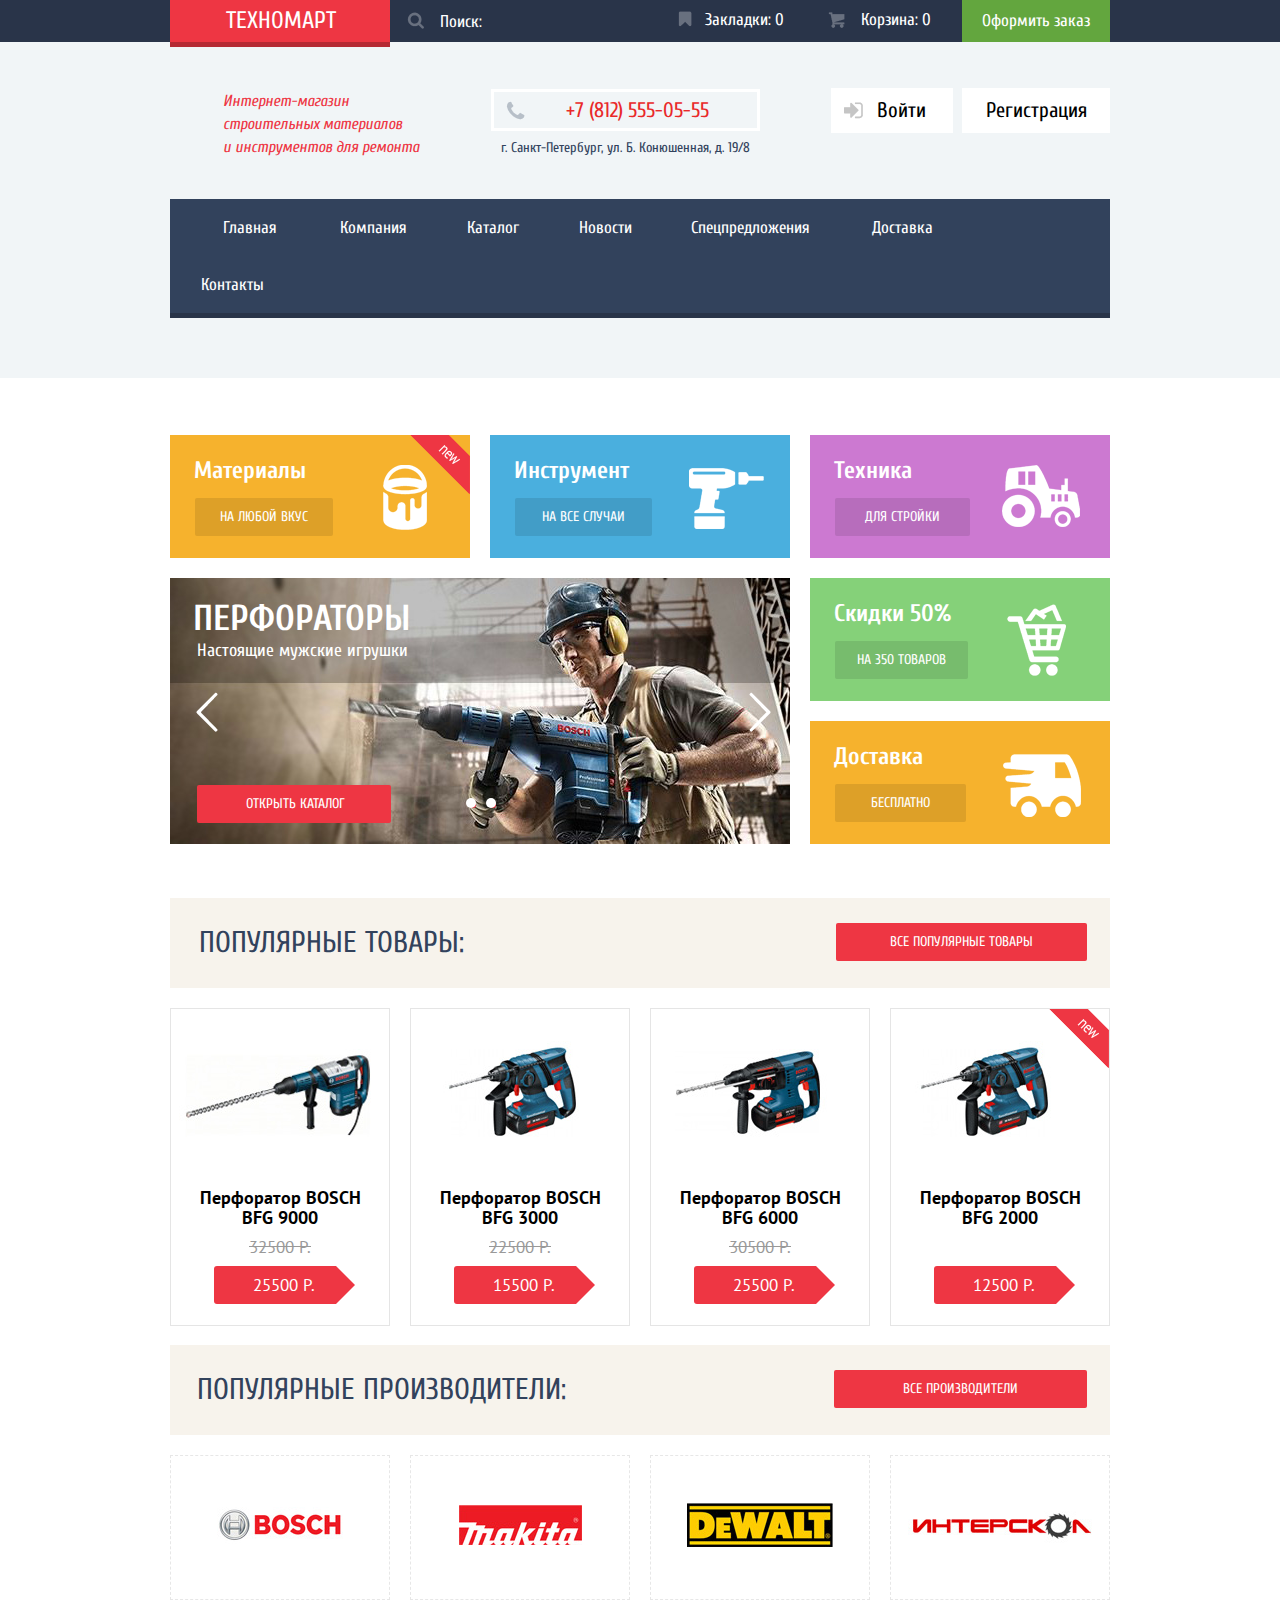
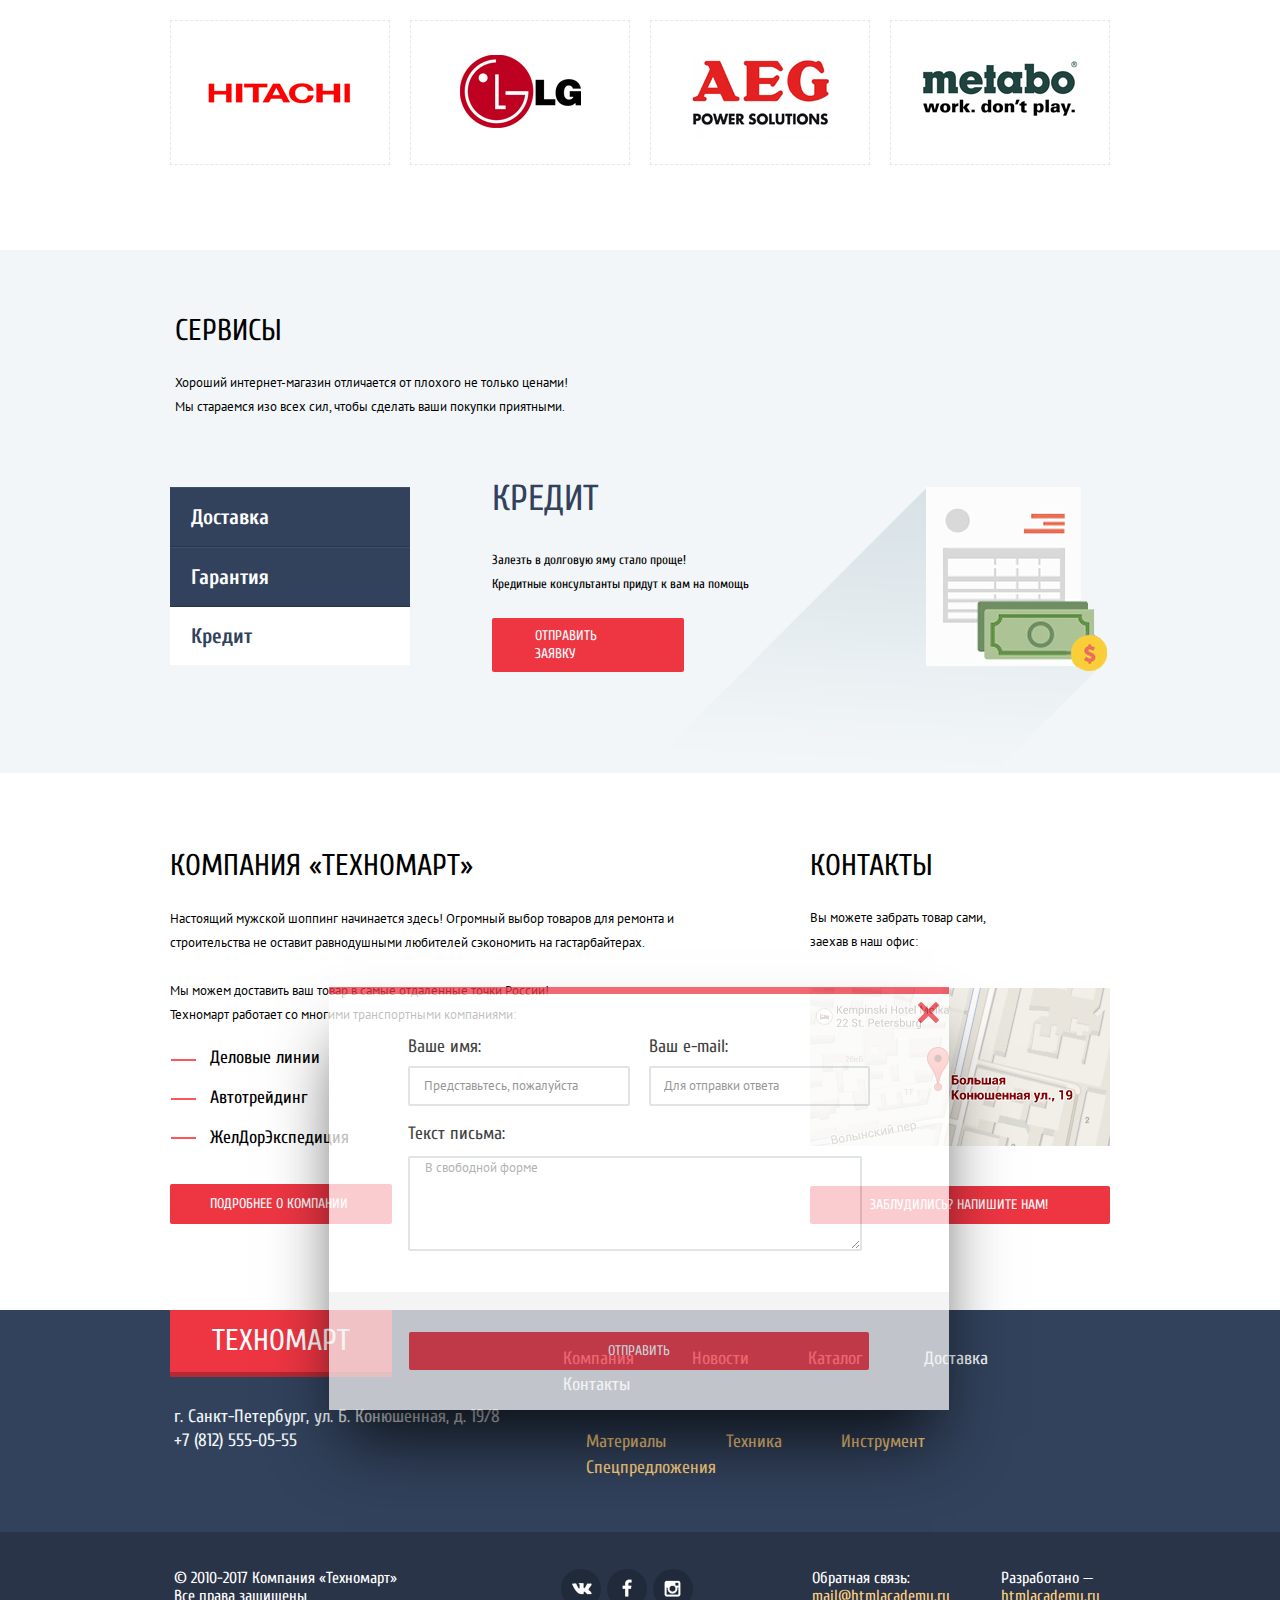
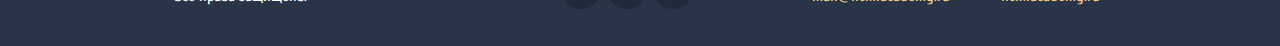
==== commit 8c47246c: "Сверстал страницу index Техномарта" ====
--- a/index.html
+++ b/index.html
@@ -1,46 +1,56 @@
 <!DOCTYPE html>
 <html lang="ru">
-    <head>
-        <meta charset="utf-8">
-        <title>Техномарт</title>
-        <link rel="stylesheet" href="css/style.css">
-    </head>
+
+<head>
+    <meta charset="utf-8">
+    <title>Техномарт</title>
+    <link rel="stylesheet" href="css/normalize.css">
+    <link rel="stylesheet" href="css/style.css">
+    <link href="https://fonts.googleapis.com/css?family=Cuprum:400,400i,700,700i&amp;subset=cyrillic" rel="stylesheet">
+    <link href="https://fonts.googleapis.com/css?family=PT+Sans:400,700&amp;subset=cyrillic" rel="stylesheet">
+    <link href="https://fonts.googleapis.com/css?family=PT+Sans:400,700&amp;subset=cyrillic,cyrillic-ext" rel="stylesheet">
+</head>
+
 <body>
     <header class="main-header">
         <section class="top-main-header">
             <div class="container">
                 <div class="header-logo">
-                    <a href="#" title="Логотип">Техномарт</a>       
+                    <a href="#" title="Логотип">Техномарт</a>
                 </div>
                 <div class="header-search">
-                    <a href="#">Поиск:</a>                    
+                    <form action="#" method="get">
+                        <input id="search-field" type="text" placeholder="Поиск:">
+                        <button type="submit"></button>
+                    </form>
                 </div>
                 <div class="header-marks">
-                    <a href="#">Закладки: 0</a>                     
+                    <a href="#">Закладки: 0</a>
                 </div>
                 <div class="header-basket">
-                    <a href="#">Корзина: 0</a>                       
+                    <a href="#">Корзина: 0</a>
                 </div>
                 <div class="order-btn">
                     <a href="#">Оформить заказ</a>
-                </div>                
+                </div>
             </div>
         </section>
-        <div class="container">
+        <div class="bottom-main-header-container">
             <section class="bottom-main-header">
-                <p class="shop-description">Интернет-магазин строительных материалов и инструментов для ремонта</p> 
+                <p class="shop-description">Интернет-магазин строительных материалов
+                    <br>и инструментов для ремонта</p>
                 <div class="phone-address">
                     <div class="phone-number">
-                        <p>+7(812) 555-05-55</p>
-                    </div>
-                    <p>г. Санкт-Петербург, ул. Б. Конюшенная, д. 19/8</p>
+                        <p>+7 (812) 555-05-55</p>
+                    </div>
+                    <p class="address">г. Санкт-Петербург, ул. Б. Конюшенная, д. 19/8</p>
                 </div>
                 <div class="registrations-btns">
                     <div class="enter-btn">
-                        <a href="#">Войти</a>          
+                        <a href="#">Войти</a>
                     </div>
                     <div class="registration-btn">
-                        <a href="#">Регистрация</a>                
+                        <a href="#">Регистрация</a>
                     </div>
                 </div>
                 <nav class="main-nav">
@@ -67,334 +77,351 @@
                             <a href="#">Контакты</a>
                         </li>
                     </ul>
-                </nav>                
+                </nav>
             </section>
         </div>
     </header>
-    <main>
+    <main class="main">
         <div class="container">
-            <section class="banner-block">
+            <section class="banner-block clearfix">
                 <div class="promo-item promo-item-materials">
                     <h2>Материалы</h2>
                     <a href="#">На любой вкус</a>
-                    <img class="materials-icon" src="http://placehold.it/30x30" alt="Иконка материалов">
                     <div class="new-lebel"></div>
                 </div>
                 <div class="promo-item promo-item-tools">
                     <h2>Инструмент</h2>
-                    <a href="#">На все случаи жизни</a>
-                    <img class="tools-icon" src="http://placehold.it/30x30" alt="Иконка инструментов">         
+                    <a href="#">На все случаи</a>
                 </div>
                 <div class="promo-item promo-item-technique">
                     <h2>Техника</h2>
                     <a href="#">Для стройки</a>
-                    <img class="technique-icon" src="http://placehold.it/30x30" alt="Иконка техники">        
                 </div>
                 <div class="slider">
-                    <div class="perforators-slide">
+                    <div class="perforators-slide slide">
                         <h2>Перфораторы</h2>
-                        <p>Настоящие мужские игрушки</p>                    
-                        <a href="#">
-                            <img class="preview-slide-arrow" src="http://placehold.it/20x20" alt="Иконка стрелки">
-                        </a>
-                        <a href="#">
-                            <img class="next-slide-arrow" src="http://placehold.it/20x20" alt="Иконка стрелки">
-                        </a>
-                    		<a href="#">Открыть каталог</a>
-												<div class="slide-indicators">
-													<div class="first-slide"></div>
-													<div class="second-slide"></div>
-												</div>
-										</div>
-										<div class="drills-slide">
+                        <p>Настоящие мужские игрушки</p>
+                        <a class="preview-slide-arrow" href="#"> </a>
+                        <a class="next-slide-arrow" href="#"></a>
+                        <a class="open-catalog-btn" href="#">Открыть каталог</a>
+                        <div class="slide-indicators">
+                            <div class="control"></div>
+                            <div class="control"></div>
+                        </div>
+                    </div>
+                    <div class="drills-slide slide">
                         <h2>Дрели</h2>
-                        <p>Соседям на радость</p>                    
-                        <a href="#">
-                            <img class="preview-slide-arrow" src="http://placehold.it/20x20" alt="Иконка стрелки">
-                        </a>
-                        <a href="#">
-                            <img class="next-slide-arrow" src="http://placehold.it/20x20" alt="Иконка стрелки">
-                        </a>
-                    		<a href="#">Открыть каталог</a>
-												<div class="slide-indicators">
-													<div class="first-slide"></div>
-													<div class="second-slide"></div>
-												</div>
-										</div>								
+                        <p>Соседям на радость</p>
+                        <a class="preview-slide-arrow" href="#"></a>
+                        <a class="next-slide-arrow" href="#"></a>
+                        <a class="open-catalog-btn" href="#">Открыть каталог</a>
+                        <div class="slide-indicators">
+                            <div class="control"></div>
+                            <div class="control"></div>
+                        </div>
+                    </div>
                 </div>
                 <div class="promo-item promo-item-discounts">
                     <h2>Скидки 50%</h2>
                     <a href="#">На 350 товаров</a>
-                    <img class="discounts-icon" src="http://placehold.it/30x30" alt="Иконка скидок">        
                 </div>
                 <div class="promo-item promo-item-delivery">
                     <h2>Доставка</h2>
                     <a href="#">Бесплатно</a>
-                    <img class="delivery-icon" src="http://placehold.it/30x30" alt="Иконка доставки">
-                </div>         
+                </div>
             </section>
             <section class="popular-goods">
-                <header class="popular-goods-header">
+                <header class="popular-goods-header clearfix">
                     <h2>Популярные товары:</h2>
                     <a href="#">Все популярные товары</a>
                 </header>
                 <section class="goods-cards-block">
                     <div class="good-card">
-						<div class="good-card-img">
-                   			<img src="img/1img-popular.jpg" width="216" height="176" alt="Перфоратор BOSH BFG 9000">
-						</div>
-			  		    <h3>Перфоратор <span>Bosh BFG</span> 9000</h3>
-						<div class="good-card-price">
-                        	<div class="old-price">32500 Р.</div>
-							<div class="current-price">25500 Р.</div>          
-						</div>
-						<div class="good-card-action">
-							<a href="#">Купить</a>						
-							<a href="#">В закладки</a>					
-					  	</div>	
+                        <div class="good-card-action">
+                            <div class="for-before"><a href="#">Купить</a></div>
+                            <a href="#">В закладки</a>
+                        </div>
+                        <div class="good-card-img">
+                            <img src="img/1img-popular.jpg" width="216" height="176" alt="Перфоратор BOSCH BFG 9000">
+                        </div>
+                        <h3>Перфоратор <span>Bosch BFG</span> 9000</h3>
+                        <div class="good-card-price">
+                            <div class="old-price">32500 Р.</div>
+                            <div class="current-price">25500 Р.</div>
+                        </div>
                     </div>
                     <div class="good-card">
-						<div class="good-card-img">
-                    		<img src="img/2img-popular.jpg" width="216" height="176" alt="Перфоратор BOSH BFG 3000">
-						</div>						
-                   		<h3>Перфоратор <span>Bosh BFG</span> 3000</h3>
-						<div class="good-card-price">
-                    		<div class="old-price">22500 Р.</div>
-                    		<div class="current-price">15500 Р.</div>
-                    	</div>
-						<div class="good-card-action">
-							<a href="#">Купить</a>						
-							<a href="#">В закладки</a>					
-					  	</div>	
+                        <div class="good-card-action">
+                            <div class="for-before"><a href="#">Купить</a></div>
+                            <a href="#">В закладки</a>
+                        </div>
+                        <div class="good-card-img">
+                            <img src="img/2img-popular.jpg" width="216" height="176" alt="Перфоратор BOSCH BFG 3000">
+                        </div>
+                        <h3>Перфоратор <span>Bosch BFG</span> 3000</h3>
+                        <div class="good-card-price">
+                            <div class="old-price">22500 Р.</div>
+                            <div class="current-price">15500 Р.</div>
+                        </div>
                     </div>
                     <div class="good-card">
-						<div class="good-card-img">
-                    		<img src="img/3img-popular.jpg" width="216" height="176" alt="Перфоратор BOSH BFG 6000">
-						</div>
-                    	<h3>Перфоратор <span>Bosh BFG</span> 6000</h3>
-						<div class="good-card-price">
-                    		<div class="old-price">30500 Р.</div>
-                    		<div class="current-price">25500 Р.</div> 
-                    	</div>
-						<div class="good-card-action">
-							<a href="#">Купить</a>						
-							<a href="#">В закладки</a>					
-					  	</div>	
-                    </div>
-                    <div class="good-card">
-						<div class="good-card-img">
-                    		<img src="img/4img-popular.jpg" width="216" height="176" alt="Перфоратор BOSH BFG 2000">
-						</div>
-                    	<h3>Перфоратор <span>Bosh BFG</span> 2000</h3>         
-						<div class="good-card-action">
-							<a href="#">Купить</a>						
-							<a href="#">В закладки</a>					
-					  	</div>
-                    	<div class="new-flag"></div>                        
+                        <div class="good-card-action">
+                            <div class="for-before"><a href="#">Купить</a></div>
+                            <a href="#">В закладки</a>
+                        </div>
+                        <div class="good-card-img">
+                            <img src="img/3img-popular.jpg" width="216" height="176" alt="Перфоратор BOSCH BFG 6000">
+                        </div>
+                        <h3>Перфоратор <span>Bosch BFG</span> 6000</h3>
+                        <div class="good-card-price">
+                            <div class="old-price">30500 Р.</div>
+                            <div class="current-price">25500 Р.</div>
+                        </div>
+                    </div>
+                    <div class="good-card good-card-margin">
+                        <div class="good-card-action">
+                            <div class="for-before"><a href="#">Купить</a></div>
+                            <a href="#">В закладки</a>
+                        </div>
+                        <div class="good-card-img">
+                            <img src="img/4img-popular.jpg" width="216" height="176" alt="Перфоратор BOSCH BFG 2000">
+                        </div>
+                        <h3>Перфоратор <span>Bosch BFG</span> 2000</h3>
+                        <div class="current-price">12500 Р.</div>
+                        <div class="new-lebel"></div>
                     </div>
                 </section>
             </section>
             <section class="popular-producers">
-                 <header class="popular-producers-header">
+                <header class="popular-producers-header clearfix">
                     <h2>Популярные производители:</h2>
                     <a href="#">Все производители</a>
                 </header>
                 <section class="producers-cards">
                     <a href="#">
-                    	<img src="img/bosch.jpg" width="126" height="37" alt="BOCSH">
-                    </a>                    
-                 	<a href="#">
-                         <img src="img/makita.jpg" width="123" height="40" alt="MAKITA">
-					</a>                    
-					<a href="#">
-						<img src="img/dewalt.jpg" width="146" height="44" alt="DeWALT">
-					</a>                        
-					<a href="#">
-						<img src="img/interscol.jpg" width="184" height="32" alt="ИНТЕРСКОЛ">
-					</a>                        
-					<a href="#">
-						<img src="img/hitachi.jpg" width="169" height="31" alt="HITACHI">
-					</a>                        
-					<a href="#">
-						<img src="img/lg.jpg" width="121" height="73" alt="LG">
-					</a>                        
-					<a href="#">
-						<img src="img/aeg.jpg" width="151" height="96" alt="AEG">
-					</a>                        
-					<a href="#">
-						<img src="img/metabo.jpg" width="204" height="69" alt="metabo">
-					</a>                        
-            	</section>               
+                        <img src="img/bosch.jpg" width="126" height="37" alt="BOCSH">
+                    </a>
+                    <a href="#">
+                        <img src="img/makita.jpg" width="123" height="40" alt="MAKITA">
+                    </a>
+                    <a href="#">
+                        <img src="img/dewalt.jpg" width="146" height="44" alt="DeWALT">
+                    </a>
+                    <a href="#">
+                        <img src="img/interscol.jpg" width="184" height="32" alt="ИНТЕРСКОЛ">
+                    </a>
+                    <a href="#">
+                        <img src="img/hitachi.jpg" width="169" height="31" alt="HITACHI">
+                    </a>
+                    <a href="#">
+                        <img src="img/lg.jpg" width="121" height="73" alt="LG">
+                    </a>
+                    <a href="#">
+                        <img src="img/aeg.jpg" width="151" height="96" alt="AEG">
+                    </a>
+                    <a href="#">
+                        <img src="img/metabo.jpg" width="204" height="69" alt="metabo">
+                    </a>
+                </section>
             </section>
-            <section class="services">
-                <h2>Сервисы</h2>
-                <p>Хороший интернет-магазин отличается от плохого не только ценами!</p>
-                <p>Мы стараемся изо всех сил, чтобы сделать ваши покупки приятными.</p>
-				<div class="services-slider">
-					<div class="delivery-slide">
-						<ul>
-							<li>
-								<a href="#">Доставка</a>
-							</li>
-							 <li>
-								<a href="#">Гарантия</a>
-							</li>
-							 <li>
-								<a href="#">Кредит</a>
-							</li>
-						</ul>
-						<h2>Доставка</h2>
-                    	<p>Мы с удовольствием доставим ваш товар прямо к вашему подъезду совершенно бесплатно! Ведь мы неплохо заработаем, поднимая его на ваш этаж</p>
-                    	<img src="img/car.jpg" width="468" height="261" alt="Логотип доставки">						
-					</div>
-					<div class="guarantee-slide">
-						<ul>
-							<li>
-								<a href="#">Доставка</a>
-							</li>
-							 <li>
-								<a href="#">Гарантия</a>
-							</li>
-							 <li>
-								<a href="#">Кредит</a>
-							</li>
-						</ul>
-						<h2>гарантия</h2>
-                    	<p>Если купленный у нас товар поломается или заискрит, а также в случае пожара, спровоцированного его возгаранием, вы всегда можете быть уверены в нашей гарантии. Мы обменяем сгоревший товар на новый. Дом уж восстановите как-нибудь сами</p>
-                    	<img src="img/medal.jpg" width="389" height="283" alt="Логотип гарантии">
-					</div>
-					<div class="credit-slide"> 
-                    	<ul>
-							<li>
-								<a href="#">Доставка</a>
-							</li>
-							 <li>
-								<a href="#">Гарантия</a>
-							</li>
-							 <li>
-								<a href="#">Кредит</a>
-							</li>
-						</ul>
-						<h2>кредит</h2>
-                    	<p>Залезть в долговую яму стало проще! Кредитные консультанты придут к вам на помощь</p>
-                    	<a href="#">отправить заявку</a>
-                    	<img src="img/money.jpg" width="465" height="285" alt="Логотип кредита">
-					</div>
-                </div>
-            </section>
-            <section class="about-company">
+        </div>
+        <section class="services">
+            <div class="container">
+                <div class="service-header">
+                    <h2>Сервисы</h2>
+                    <p>Хороший интернет-магазин отличается от плохого не только ценами!</p>
+                    <p>Мы стараемся изо всех сил, чтобы сделать ваши покупки приятными.</p>
+                </div>
+                <div class="services-slider">
+                    <div class="delivery-slide services-slides clearfix">
+                        <ul>
+                            <li>
+                                <a class="active-indicated" href="#">Доставка</a>
+                            </li>
+                            <li>
+                                <a href="#">Гарантия</a>
+                            </li>
+                            <li>
+                                <a href="#">Кредит</a>
+                            </li>
+                        </ul>
+                        <div class="description">
+                            <h2>Доставка</h2>
+                            <p>Мы с удовольствием доставим ваш товар прямо
+                                <br> к вашему подъезду совершенно бесплатно!</p>
+                            <p>Ведь мы неплохо заработаем,
+                                <br> поднимая его на ваш этаж!</p>
+                        </div>
+                    </div>
+                    <div class="guarantee-slide services-slides clearfix">
+                        <ul>
+                            <li>
+                                <a href="#">Доставка</a>
+                            </li>
+                            <li>
+                                <a class="active-indicated" href="#">Гарантия</a>
+                            </li>
+                            <li>
+                                <a href="#">Кредит</a>
+                            </li>
+                        </ul>
+                        <div class="description">
+                            <h2>гарантия</h2>
+                            <p>Если купленный у нас товар поломается или заискрит,
+                                <br> а также в случае пожара, спровоцированного его возгаранием,
+                                <br> вы всегда можете быть уверены в нашей гарантии. Мы обменяем
+                                <br> сгоревший товар на новый.</p>
+                            <p>Дом уж восстановите как-нибудь сами</p>
+                        </div>
+                    </div>
+                    <div class="credit-slide services-slides clearfix">
+                        <ul>
+                            <li>
+                                <a href="#">Доставка</a>
+                            </li>
+                            <li>
+                                <a href="#">Гарантия</a>
+                            </li>
+                            <li>
+                                <a class="active-indicated" href="#">Кредит</a>
+                            </li>
+                        </ul>
+                        <div class="description">
+                            <h2>кредит</h2>
+                            <p>Залезть в долговую яму стало проще!</p>
+                            <p>Кредитные консультанты придут к вам на помощь</p>
+                            <a href="#">отправить заявку</a>
+                        </div>
+                    </div>
+                </div>
+            </div>
+        </section>
+        <section class="about-company clearfix">
+            <div class="container clearfix">
                 <div class="technomart-company">
-                    <h1>Компания "техномарт"</h1>
+                    <h1>Компания &laquo;техномарт&raquo;</h1>
                     <p>Настоящий мужской шоппинг начинается здесь! Огромный выбор товаров для ремонта и строительства не оставит равнодушными любителей сэкономить на гастарбайтерах.</p>
-                    <p>Мы можем доставить товар в самые отдаленные точки России!</p>
+                    <p>Мы можем доставить ваш товар в самые отдаленные точки России!</p>
                     <p>Техномарт работает со многими транспортными компаниями:</p>
                     <ul>
-                        <li>Деловые линии</li>
-                        <li>Автотрейдинг</li>
-                        <li>ЖелДорЭкспедиция</li>
+                        <li class="line-1">Деловые линии</li>
+                        <li class="line-2">Автотрейдинг</li>
+                        <li class="line-3">ЖелДорЭкспедиция</li>
                     </ul>
-                    <a href="#">Подробнее о компании</a>                    
+                    <a href="#">Подробнее о компании</a>
                 </div>
                 <div class="contacts">
                     <h2>контакты</h2>
-                    <p>Вы можете забрать товар сами, заехав в наш офис:</p>
-                        <a href="#">
-                            <img src="img/map.jpg" width="300" height="158" alt="Расположение офиса на карте">
-                        </a>
-                    <a href="#">заблудились? напишите нам!</a>
+                    <p>Вы можете забрать товар сами,
+                        <br> заехав в наш офис:</p>
+                    <a href="#">
+                        <img src="img/map.jpg" width="300" height="158" alt="Расположение офиса на карте">
+                    </a>
+                    <a class="write-us-btn" href="#">заблудились? напишите нам!</a>
                     <div class="write-us">
-                        <div class="cross"></div>
+                        <div class="wraper">
+                            <a class="close-btn" href="#">
+                                <img src="img/cross.png" width="21" height="21" alt="Закрыть">
+                            </a>
                             <form action="#" method="get">
-                                <div class="name-conteiner">
-                                    <label for="name">Ваше имя:</label><br>
-                                    <input id="name" type="text" placeholder="Представьтесь, пожалуйста">
-                                </div>
-                                <div class="email-conteiner">
-                                    <label for="email">Ваш e-mail:</label><br>
-                                    <input id="email" type="text" placeholder="Для отправки ответа">
-                                </div>
-                                <div class="letter-conteiner">
-                                    <p>Текст письма:</p>
-                                    <textarea cols="50" rows="5">В свободной форме</textarea>
+                                <div class="container">
+                                    <div class="name-container">
+                                        <label for="name">Ваше имя:</label>
+                                        <br>
+                                        <input id="name" type="text" placeholder="Представьтесь, пожалуйста">
+                                    </div>
+                                    <div class="email-container">
+                                        <label for="email">Ваш e-mail:</label>
+                                        <br>
+                                        <input id="email" type="e-mail" placeholder="Для отправки ответа">
+                                    </div>
+                                    <div class="letter-container">
+                                        <p class="textarea-label">Текст письма:</p>
+                                        <textarea cols="60" rows="5">В свободной форме</textarea>
+                                    </div>
                                 </div>
                                 <div class="submit">
                                     <input type="submit" value="отправить">
                                 </div>
                             </form>
                         </div>
-                    </div>                     
-            </section>
-		</div>
-	</main>
-	<footer class="main-footer">
-		<div class="top-main-footer">
-			<div class="container">
-				<section class="bottom-logo-contacts">
-					<a href="#">Техномарт</a>
-					<p>г. Санкт-Петербург, ул. Б. Конюшенная, д. 19/8</p>
-					<p>+7(812)555-05-55</p>
-				</section>
-				<div class="footer-menu-panels">
-					<nav class="footer-main-nav">
-						<ul>
-							<li>
-								<a href="#">Компания</a>
-							</li>
-							<li>
-								<a href="#">Новости</a>
-							</li>
-							 <li>
-								<a href="#">Каталог</a>
-							</li>
-							 <li>
-								<a href="#">Доставка</a>
-							</li>
-							 <li>
-								<a href="#">Контакты</a>
-							</li>
-						</ul>
-					</nav>
-					<nav class="footer-choice-nav">
-						 <ul>
-							<li>
-								<a href="#">Материалы</a>
-							</li>
-							<li>
-								<a href="#">Техника</a>
-							</li>
-							 <li>
-								<a href="#">Инструмент</a>
-							</li>
-							 <li>
-								<a href="#">Спецпредложения</a>
-							</li>                             
-						</ul>
-					</nav>
-				</div>                
-			</div>
-		</div>
-		<div class="bottom-main-footer">
-			<div class="conteiner">
-				<section class="footer-copyright">
-					<p>&copy; 2010-2017 Компания "Техномарт"</p>
-					<p>Все права защищены</p>
-				</section>
-				<section class="footer-social">
-					<a class="social-vk" href="#"></a>
-					<a class="social-fb" href="#"></a>
-					<a class="social-inst" href="#"></a>
-				</section>
-				<section class="footer-connect">
-					<p>Обратная связь:</p>
-					<a href="#">mail@htmlacademy.ru</a>
-				</section>
-				<section class="footer-develop">
-					<p>Разработано -</p>
-					<a href="http://www.htmlacademy.ru">htmlacademy.ru</a>
-				</section>
-			</div>
-		</div>
-    </footer>    
+                    </div>
+                </div>
+            </div>
+        </section>
+    </main>
+    <footer class="main-footer">
+        <div class="top-main-footer">
+            <div class="container clearfix">
+                <section class="bottom-logo-contacts">
+                    <a href="#">Техномарт</a>
+                    <p>г. Санкт-Петербург, ул. Б. Конюшенная, д. 19/8</p>
+                    <p>+7 (812) 555-05-55</p>
+                </section>
+                <div class="footer-menu-panels">
+                    <nav class="footer-main-nav">
+                        <ul>
+                            <li>
+                                <a href="#">Компания</a>
+                            </li>
+                            <li>
+                                <a href="#">Новости</a>
+                            </li>
+                            <li>
+                                <a href="#">Каталог</a>
+                            </li>
+                            <li>
+                                <a href="#">Доставка</a>
+                            </li>
+                            <li>
+                                <a href="#">Контакты</a>
+                            </li>
+                        </ul>
+                    </nav>
+                    <nav class="footer-choice-nav">
+                        <ul>
+                            <li>
+                                <a href="#">Материалы</a>
+                            </li>
+                            <li>
+                                <a href="#">Техника</a>
+                            </li>
+                            <li>
+                                <a href="#">Инструмент</a>
+                            </li>
+                            <li>
+                                <a href="#">Спецпредложения</a>
+                            </li>
+                        </ul>
+                    </nav>
+                </div>
+            </div>
+        </div>
+        <div class="bottom-main-footer">
+            <div class="container clearfix">
+                <section class="footer-copyright">
+                    <p>&copy; 2010-2017 Компания &laquo;Техномарт&raquo;</p>
+                    <p>Все права защищены</p>
+                </section>
+                <section class="footer-social">
+                    <a class="social-vk social-btn" href="#"></a>
+                    <a class="social-fb social-btn" href="#"></a>
+                    <a class="social-inst social-btn" href="#"></a>
+                </section>
+                <div class="connect-develop clearfix">
+                    <section class="footer-connect">
+                        <p>Обратная связь:</p>
+                        <a href="#">mail@htmlacademy.ru</a>
+                    </section>
+                    <section class="footer-develop">
+                        <p>Разработано &mdash;</p>
+                        <a href="http://www.htmlacademy.ru">htmlacademy.ru</a>
+                    </section>
+                </div>
+            </div>
+        </div>
+    </footer>
     <script src="scripts.js"></script>
 </body>
-</html>+
+</html>
--- a/css/style.css
+++ b/css/style.css
@@ -1,22 +1,1473 @@
 body {
     color: #000000;
     font-size: 17px;
-    font-family: Cuprum, "PT Sans", Arial, Helvetica, sans-serif;    
-    font-weight: normal;      
+    font-family: Cuprum, Arial, sans-serif;
+    font-weight: normal;
     line-height: 18px;
 }
 h1 {
     color: #000000;
     font-size: 30px;
-    font-family: inherit;    
-    font-weight: normal;      
-    line-height: 30 px;
+    font-family: inherit;
+    font-weight: normal;
+    line-height: 24 px;
     text-transform: uppercase;
 }
 h2 {
     color: #ffffff;
     font-size: 24px;
-    font-family: inherit;    
-    font-weight: bold;      
-    line-height: 30px;     
-}+    font-family: inherit;
+    font-weight: bold;
+    line-height: 30px;
+    margin: 0;
+}
+.clearfix::after {
+    content: "";
+    display: table;
+    clear: both;
+}
+
+/*Шапка страницы*/
+
+.main-header {
+    background-color: #f1f5f7;
+    padding-bottom: 60px;
+}
+
+/*Верхняя часть шапки страницы*/
+
+.main-header .top-main-header {
+    font-size: 0;
+    background-color: #293449;
+}
+.top-main-header .container {
+    width: 940px;
+    margin: 0 auto;
+}
+.top-main-header .header-logo {
+    width: 220px;
+    max-height: 42px;
+    display: inline-block;
+    vertical-align: top;
+}
+.header-logo a {
+    font-size: 24px;
+    line-height: 24px;
+    text-decoration: none;
+    color: #ffffff;
+    text-transform: uppercase;
+    display: block;
+    padding: 9px 56px;
+    background-color: #ee3643;
+    border-bottom: 5px solid #b52933;
+}
+.header-logo a:active {
+    background-color: #ba2732;
+    border-bottom: 5px solid #8e1e26;
+}
+.header-logo a:hover {
+    background-color: #ca2c37;
+    border-bottom: 5px solid #9a212a;
+}
+.top-main-header .header-search {
+    width: 270px;
+    display: inline-block;
+    vertical-align: top;
+    font-size: 17px;
+    line-height: 18px;
+    position: relative;
+}
+.header-search form {
+    width: 260px;
+    height: 42px;
+}
+.header-search input {
+    width: 220px;
+    height: 42px;
+    padding: 0px 0px 0px 50px;
+    font-size: 17px;
+    line-height: 18px;
+    font-family: Cuprum, Arial, sans-serif;
+    font-weight: normal;
+    color: #ffffff;
+    border: none;
+    outline: none;
+    background: transparent;
+}
+.header-search input::-webkit-input-placeholder {
+    color: #ffffff;
+}
+.header-search input:-moz-placeholder {
+    /* Firefox 18- */
+    color: #ffffff;
+}
+.header-search input::-moz-placeholder {
+    /* Firefox 19+ */
+    color: #ffffff;
+}
+.header-search input:-ms-input-placeholder {
+    color: #ffffff;
+}
+.header-search button {
+    border: none;
+    width: 17px;
+    height: 17px;
+    background: url(../img/sprites.png) no-repeat;
+    background-position: -103px -104px;
+    position: absolute;
+    left: 17px;
+    top: 12px;
+    outline: none;
+}
+.header-search:hover button {
+    background: url(../img/sprites.png) no-repeat;
+    background-position: -2px -8px;
+}
+.header-search input:focus {
+    background: #ffffff;
+    color: #000000;
+}
+.header-search input:focus ~ button {
+    background: url(../img/sprites.png) no-repeat;
+    background-position: -152px -103px;
+}
+.top-main-header .header-marks {
+    width: 140px;
+    display: inline-block;
+    vertical-align: top;
+    font-size: 17px;
+    line-height: 18px;
+    position: relative;
+}
+.header-marks a {
+    text-decoration: none;
+    color: #ffffff;
+    display: block;
+    padding: 11px 16px 12px 45px;
+}
+.header-marks a::before {
+    content: "";
+    width: 14px;
+    height: 16px;
+    position: absolute;
+    top: 11px;
+    left: 18px;
+    background: url(../img/sprites.png) no-repeat;
+    background-position: -155px -10px;
+}
+.header-marks:hover a::before {
+    background-position: -205px -8px;
+}
+.header-marks a:active {
+    background-color: #161d29;
+}
+.top-main-header .header-basket {
+    width: 162px;
+    display: inline-block;
+    vertical-align: top;
+    font-size: 17px;
+    line-height: 18px;
+    position: relative;
+}
+.header-basket a {
+    text-decoration: none;
+    color: #ffffff;
+    display: block;
+    padding: 11px 27px 12px 61px;
+}
+.header-basket a::before {
+    content: "";
+    width: 17px;
+    height: 16px;
+    position: absolute;
+    top: 12px;
+    left: 28px;
+    background: url(../img/sprites.png) no-repeat;
+    background-position: -55px -10px;
+}
+.header-basket:hover a::before {
+    background-position: -105px -12px;
+}
+.header-basket a:active {
+    background-color: #161d29;
+}
+.top-main-header .order-btn {
+    width: 148px;
+    display: inline-block;
+    vertical-align: top;
+    font-size: 17px;
+    line-height: 18px;
+}
+.order-btn a {
+    text-decoration: none;
+    color: #ffffff;
+    display: block;
+    padding: 12px 19px 12px 20px;
+    background-color: #63a63e;
+}
+.order-btn a:hover {
+    background-color: #5fbb2d;
+}
+.order-btn a:active {
+    background-color: #518534;
+}
+
+/*Нижняя часть шапки страницы*/
+
+.main-header .bottom-main-header-container {
+    width: 940px;
+    margin: 0 auto;
+}
+.bottom-main-header .shop-description {
+    margin: 0;
+    width: 300px;
+    float: left;
+    font-size: 16px;
+    line-height: 23px;
+    font-style: italic;
+    color: #ee3643;
+    padding: 48px 50px 40px 53px;
+    -webkit-box-sizing: border-box;
+    -moz-box-sizing: border-box;
+    box-sizing: border-box;
+}
+.bottom-main-header .phone-address {
+    width: 300px;
+    float: left;
+    padding: 47px 0px 0px 21px;
+    -webkit-box-sizing: border-box;
+    -moz-box-sizing: border-box;
+    box-sizing: border-box;
+}
+.phone-address .phone-number {
+    border: 3px solid #ffffff;
+    display: inline-block;
+    padding: 9px 48px 9px 72px;
+    position: relative;
+    -webkit-box-sizing: border-box;
+    -moz-box-sizing: border-box;
+    box-sizing: border-box;
+}
+.phone-number p {
+    font-size: 21px;
+    line-height: 18px;
+    color: #e9292a;
+    margin: 0;
+}
+.phone-number p::before {
+    content: "";
+    width: 19px;
+    height: 19px;
+    position: absolute;
+    top: 9px;
+    left: 12px;
+    background: url(../img/sprites.png) no-repeat;
+    background-position: -47px -100px;
+}
+.phone-address .address {
+    font-size: 14px;
+    line-height: 24px;
+    color: #32425c;
+    margin: 5px 0px 0px 10px;
+}
+.bottom-main-header .registrations-btns {
+    width: 300px;
+    float: right;
+    font-size: 0;
+    padding: 46px 0px 0px 21px;
+    position: relative;
+    -webkit-box-sizing: border-box;
+    -moz-box-sizing: border-box;
+    box-sizing: border-box;
+}
+.bottom-main-header .enter-btn {
+    display: inline-block;
+    vertical-align: top;
+    margin-right: 9px;
+}
+.enter-btn a {
+    font-size: 21px;
+    line-height: 19px;
+    color: #000000;
+    text-decoration: none;
+    display: block;
+    padding: 13px 27px 13px 46px;
+    background-color: #ffffff;
+}
+.enter-btn a:hover {
+    color: #ee3643;
+}
+.enter-btn a:active {
+    color: #b2b2b2;
+}
+.enter-btn a::before {
+    content: "";
+    width: 20px;
+    height: 17px;
+    position: absolute;
+    top: 60px;
+    left: 34px;
+    background: url(../img/sprites.png) no-repeat;
+    background-position: -500.99998474121094px -52px;
+}
+.enter-btn:hover a::before {
+    background-position: -547.9999847412109px -53px;
+}
+.enter-btn:active a::before {
+    background-position: -500.99998474121094px -52px;
+}
+.bottom-main-header .registration-btn {
+    display: inline-block;
+    vertical-align: top;
+}
+.registration-btn a {
+    font-size: 21px;
+    line-height: 19px;
+    color: #000000;
+    text-decoration: none;
+    display: block;
+    padding: 13px 23px 13px 24px;
+    background-color: #ffffff;
+}
+.registration-btn a:hover {
+    color: #ee3643;
+}
+.registration-btn a:active {
+    color: #b2b2b2;
+}
+.bottom-main-header .main-nav {
+    width: 940px;
+    clear: both;
+    background-color: #32425c;
+    border-bottom: 5px solid #293449;
+}
+.main-nav ul {
+    margin: 0;
+    padding: 0;
+    font-size: 0;
+}
+.main-nav ul li {
+    display: inline-block;
+    vertical-align: top;
+}
+.main-nav ul li a {
+    font-size: 17px;
+    line-height: 17px;
+    padding: 10px;
+    color: #ffffff;
+    text-decoration: none;
+    display: block;
+}
+.main-nav li:nth-child(1) a {
+    padding: 20px 31px 20px 53px;
+}
+.main-nav li:nth-child(2) a {
+    padding: 20px 30px 20px 32px;
+}
+.main-nav li:nth-child(3) a {
+    padding: 20px 30px 20px 30px;
+}
+.main-nav li:nth-child(4) a {
+    padding: 20px 30px 20px 30px;
+}
+.main-nav li:nth-child(5) a {
+    padding: 20px 31px 20px 29px;
+}
+.main-nav li:nth-child(6) a {
+    padding: 20px 31px 20px 31px;
+}
+.main-nav li:nth-child(7) a {
+    padding: 20px 53px 20px 31px;
+}
+.main-nav ul li a:hover {
+    background-color: #293449;
+}
+.main-nav ul li a:active {
+    background-color: #1d2739;
+    color: #8e939c;
+}
+
+/*Центральная часть сайта*/
+
+.main {
+    padding-top: 57px;
+}
+.main .container {
+    width: 940px;
+    margin: 0 auto;
+}
+
+/*Блок баннеров*/
+
+
+/*Рекламные карточки*/
+
+.main .banner-block {
+    width: 940px;
+    height: 410px;
+    -webkit-box-sizing: border-box;
+    -moz-box-sizing: border-box;
+    box-sizing: border-box;
+}
+.banner-block .promo-item {
+    width: 300px;
+    height: 123px;
+    float: left;
+}
+.promo-item h2 {
+    margin: 21px 0 0 24px;
+}
+.promo-item a {
+    font-size: 14px;
+    line-height: 18px;
+    color: #ffffff;
+    text-decoration: none;
+    display: inline-block;
+    vertical-align: top;
+    -webkit-border-radius: 2px;
+    -moz-border-radius: 2px;
+    -o-border-radius: 2px;
+    border-radius: 2px;
+    margin: 12px 0 0 25px;
+    text-transform: uppercase;
+}
+.promo-item a:hover {
+    background-color: #cccccc;
+}
+.promo-item a:active {
+    background-color: #b2b2b2;
+}
+.banner-block .promo-item-materials {
+    margin: 0 20px 20px 0;
+    background: #f6b22d url(../img/icon-materials.png) no-repeat;
+    background-position: 213px 30px;
+    position: relative;
+}
+.promo-item-materials .new-lebel {
+    width: 60px;
+    height: 59px;
+    background: url(../img/new-flag.png) no-repeat;
+    position: absolute;
+    top: 0px;
+    right: 0px;
+}
+.banner-block .promo-item-tools {
+    margin: 0 20px 20px 0;
+    background: #4aafde url(../img/icon-tools.png) no-repeat;
+    background-position: 199px 33px;
+}
+.banner-block .promo-item-technique {
+    margin: 0 0 20px 0;
+    background: #cc79d1 url(../img/icon-technique.png) no-repeat;
+    background-position: 192px 30px;
+}
+.banner-block .promo-item-discounts {
+    margin-bottom: 20px;
+    background: #85d179 url(../img/icon-discounts.png) no-repeat;
+    background-position: 197px 26px;
+}
+.banner-block .promo-item-delivery {
+    background: #f6b22d url(../img/icon-delivery.png) no-repeat;
+    background-position: 193px 33px;
+}
+.promo-item-materials a {
+    background-color: #dda028;
+    padding: 10px 25px;
+}
+.promo-item-tools a {
+    background-color: #429dc7;
+    padding: 10px 27px;
+}
+.promo-item-technique a {
+    background-color: #b76dbc;
+    padding: 10px 30px;
+}
+.promo-item-discounts a {
+    background-color: #77bc6d;
+    padding: 10px 22px;
+}
+.promo-item-delivery a {
+    background-color: #dda028;
+    padding: 10px 36px;
+}
+
+/*Слайдер*/
+
+.banner-block .slider {
+    width: 620px;
+    height: 266px;
+    float: left;
+    margin-right: 20px;
+}
+.slider .perforators-slide {
+    background: url(../img/slide-perf.jpg) no-repeat;
+    display: block;
+}
+.slider .slide {
+    position: absolute;
+    width: inherit;
+    height: inherit;
+}
+.slider .slide h2 {
+    font-size: 36px;
+    line-height: 30px;
+    color: #ffffff;
+    text-transform: uppercase;
+    margin: 26px 0 0 23px;
+}
+.slider .slide p {
+    font-size: 18px;
+    line-height: 24px;
+    color: #ffffff;
+    margin: 5px 0 0 27px;
+}
+.slide .preview-slide-arrow {
+    display: block;
+    width: 22px;
+    height: 40px;
+    background: url(../img/icon-left-arrow.png) no-repeat;
+    position: absolute;
+    top: 114px;
+    left: 26px
+}
+.slide .next-slide-arrow {
+    display: block;
+    width: 22px;
+    height: 40px;
+    background: url(../img/icon-right-arrow.png) no-repeat;
+    position: absolute;
+    top: 114px;
+    right: 19px
+}
+.slider .drills-slide {
+    display: none;
+    background: url(../img/slide-drill.jpg) no-repeat;
+}
+.slide .open-catalog-btn {
+    font-size: 14px;
+    line-height: 18px;
+    color: #ffffff;
+    text-transform: uppercase;
+    text-decoration: none;
+    display: inline-block;
+    vertical-align: top;
+    padding: 10px 46px 10px 49px;
+    -webkit-border-radius: 2px;
+    -moz-border-radius: 2px;
+    -o-border-radius: 2px;
+    border-radius: 2px;
+    background-color: #ee3643;
+    margin: 122px 0px 0px 27px;
+}
+.slide .open-catalog-btn:hover {
+    background-color: #ca2c37;
+}
+.slide .open-catalog-btn:active {
+    background-color: #ba2732;
+}
+.slide .slide-indicators {
+    position: absolute;
+    top: 216px;
+    left: 300px;
+}
+.slide-indicators .control::after {
+    content: " ";
+    display: block;
+    height: 10px;
+    left: -4px;
+    position: absolute;
+    top: -4px;
+    width: 10px;
+    background-color: #ffffff;
+    -webkit-border-radius: 50%;
+    -moz-border-radius: 50%;
+    -o-border-radius: 50%;
+    border-radius: 50%;
+}
+.slide-indicators .control {
+    cursor: pointer;
+    display: inline-block;
+    height: 6px;
+    position: relative;
+    width: 6px;
+    background-color: #ee3643;
+    -webkit-border-radius: 50%;
+    -moz-border-radius: 50%;
+    -o-border-radius: 50%;
+    border-radius: 50%;
+    margin-right: 10px;
+}
+
+/*Блок "Популярные товары"*/
+
+.main .popular-goods {
+    width: 940px;
+}
+.popular-goods-header {
+    background-color: #f7f3ec;
+    margin-top: 53px;
+    margin-bottom: 20px;
+}
+.popular-goods-header h2 {
+    float: left;
+    margin: 30px 29px;
+    font-size: 30px;
+    line-height: 30px;
+    color: #32425c;
+    text-decoration: none;
+    text-transform: uppercase;
+    font-weight: normal;
+}
+.popular-goods-header a {
+    float: right;
+    display: block;
+    font-size: 14px;
+    line-height: 18px;
+    text-decoration: none;
+    color: #ffffff;
+    background-color: #ee3643;
+    padding: 10px 54px;
+    -webkit-border-radius: 2px;
+    -moz-border-radius: 2px;
+    -o-border-radius: 2px;
+    border-radius: 2px;
+    margin: 25px 23px 0 0;
+    text-transform: uppercase;
+}
+.popular-goods .good-card {
+    position: relative;
+    width: 220px;
+    height: 318px;
+    border: 1px solid #e5e5e5;
+    display: inline-block;
+    vertical-align: top;
+    margin-right: 16px;
+    background-color: #ffffff;
+    -webkit-box-sizing: border-box;
+    -moz-box-sizing: border-box;
+    box-sizing: border-box;
+    text-align: center;
+}
+.good-card .good-card-action {
+    display: none;
+    position: absolute;
+    top: 0;
+    left: 0;
+    width: 218px;
+    height: 88px;
+    padding: 40px 0;
+    z-index: 10;
+}
+.good-card .good-card-action a {
+    display: block;
+    width: 129px;
+    margin: 0 auto;
+    margin-bottom: 7px;
+    padding: 7px 0;
+    border: 3px solid #63a63e;
+    border-bottom-color: #367315;
+    background-color: #63a63e;
+    color: white;
+    font-size: 14px;
+    font-weight: normal;
+    line-height: 18px;
+    text-decoration: none;
+    text-transform: uppercase;
+    border-radius: 3px;
+}
+.good-card .good-card-action a:nth-child(2) {
+    color: #32425c;
+    background: white;
+    border-bottom-color: #63a63e;
+}
+.good-card .good-card-action a:nth-child(2):hover {
+    border-color: #32425c;
+}
+.good-card .good-card-action a:nth-child(2):active {
+    border-color: #c1c6ce;
+    color: #c1c6ce;
+}
+.good-card .good-card-action a:nth-child(1):hover {
+    background-color: #5fbb2d;
+    border-color: #5fbb2d;
+    border-bottom-color: #63a63e;
+}
+.good-card .good-card-action a:nth-child(1):active {
+    border-color: #518534;
+    background-color: #518534;
+}
+.good-card:hover .good-card-action {
+    display: block;
+}
+.good-card:hover {
+    box-shadow: 0 5px 50px -15px #293449;
+    opacity: 75%;
+}
+.good-card .good-card-action a:nth-child(1)::before {
+    content: "";
+    width: 17px;
+    height: 16px;
+    position: absolute;
+    top: 50px;
+    left: 55px;
+    background: url(../img/sprites.png) no-repeat;
+    background-position: -55px -10px;
+}
+.good-card .for-before:hover a::before,
+.good-card .for-before:active a::before {
+    content: "";
+    width: 17px;
+    height: 16px;
+    position: absolute;
+    top: 50px;
+    left: 55px;
+    background: url(../img/icon-basket-white.png) no-repeat;
+}
+.good-card-margin .new-lebel {
+    width: 60px;
+    height: 59px;
+    background: url(../img/new-flag.png) no-repeat;
+    position: absolute;
+    top: 0px;
+    right: 0px;
+}
+.goods-cards-block .good-card-margin {
+    margin-right: -4px;
+}
+.good-card .good-card-img {
+    width: 216px;
+    height: 176px;
+}
+.good-card-img img {
+    max-width: 100%;
+}
+.good-card h3 {
+    font-family: "PT Sans", sans-serif;
+    font-size: 18px;
+    line-height: 20px;
+    color: #000000;
+    padding: 0 25px;
+    margin-top: 3px;
+    margin-bottom: 10px;
+}
+.good-card-margin h3 {
+    margin-top: 3px;
+    margin-bottom: 38px;
+}
+.good-card h3 span {
+    text-transform: uppercase;
+}
+.good-card .old-price {
+    font-family: "PT Sans", sans-serif;
+    font-size: 17px;
+    line-height: 18px;
+    color: #999999;
+    text-decoration: line-through;
+}
+.good-card .current-price {
+    font-family: "PT Sans", sans-serif;
+    position: relative;
+    width: 80px;
+    margin: 10px 43px;
+    margin-bottom: 20px;
+    padding: 10px 30px;
+    color: white;
+    background: #ee3643;
+    border-radius: 3px;
+}
+.good-card .current-price::after {
+    content: "";
+    position: absolute;
+    top: 0;
+    right: -20px;
+    width: 0;
+    height: 0;
+    border: 19px solid white;
+    border-left-color: #ee3643;
+}
+.catalog-item .discount {
+    min-height: 20px;
+    margin-top: 15px;
+    margin-bottom: 10px;
+    color: #999;
+    text-decoration: line-through;
+}
+
+/*Блок "Производители"*/
+
+.main .popular-producers {
+    width: 940px;
+    padding-bottom: 65px;
+}
+.popular-producers-header {
+    background-color: #f7f3ec;
+    margin-top: 19px;
+    margin-bottom: 20px;
+}
+.popular-producers-header h2 {
+    float: left;
+    margin: 30px 27px;
+    font-size: 30px;
+    line-height: 30px;
+    color: #32425c;
+    text-decoration: none;
+    text-transform: uppercase;
+    font-weight: normal;
+}
+.popular-producers-header a {
+    float: right;
+    display: block;
+    font-size: 14px;
+    line-height: 18px;
+    text-decoration: none;
+    color: #ffffff;
+    background-color: #ee3643;
+    padding: 10px 69px;
+    -webkit-border-radius: 2px;
+    -moz-border-radius: 2px;
+    -o-border-radius: 2px;
+    border-radius: 2px;
+    margin: 25px 23px 0 0;
+    text-transform: uppercase;
+}
+.producers-cards a:hover {
+    box-shadow: 0 10px 50px -10px #293449;
+    opacity: 50%;
+}
+.producers-cards a:active {
+    opacity: 0.5;
+    box-shadow: 0 4px 10px 2px #293449;
+}
+.popular-producers .producers-cards {
+    font-size: 0px;
+}
+.producers-cards a {
+    display: inline-block;
+    vertical-align: top;
+    width: 220px;
+    height: 145px;
+    text-decoration: none;
+    border: 1px dashed #e7e7e7;
+    background-color: #ffffff;
+    text-align: center;
+    margin: 0px 20px 20px 0;
+    -webkit-box-sizing: border-box;
+    -moz-box-sizing: border-box;
+    box-sizing: border-box;
+}
+.producers-cards a img {
+    vertical-align: middle;
+}
+.producers-cards a:nth-child(4),
+.producers-cards a:nth-child(8) {
+    margin: 0 0 20px 0;
+}
+.producers-cards a:nth-child(1) {
+    padding: 51px 0;
+}
+.producers-cards a:nth-child(2) {
+    padding: 49px 0;
+}
+.producers-cards a:nth-child(3) {
+    padding: 47px 0;
+}
+.producers-cards a:nth-child(4) {
+    padding: 55px 0;
+}
+.producers-cards a:nth-child(5) {
+    padding: 57px 0;
+}
+.producers-cards a:nth-child(6) {
+    padding: 34px 0;
+}
+.producers-cards a:nth-child(7) {
+    padding: 22px 0;
+}
+.producers-cards a:nth-child(8) {
+    padding: 33px 0;
+}
+
+/*Блок "Сервисы"*/
+
+.main .services {
+    /*height: 522px;*/
+    background-color: #f2f6f8;
+}
+.services .delivery-slide {
+    display: none;
+    background: url(../img/car.png) no-repeat;
+    background-position: 471px 24px;
+}
+.services .guarantee-slide {
+    display: none;
+    background: url(../img/medal.png) no-repeat;
+    background-position: 551px 1px;
+}
+.services .credit-slide {
+    display: block;
+    background: url(../img/credit.png) no-repeat;
+    background-position: 472px 0;
+}
+.credit-slide .description a {
+    text-decoration: none;
+    font-size: 14px;
+    line-height: 18px;
+    text-transform: uppercase;
+    color: #ffffff;
+    background-color: #ee3643;
+    display: block;
+    width: 192px;
+    padding: 9px 43px;
+    -webkit-border-radius: 2px;
+    -moz-border-radius: 2px;
+    -o-border-radius: 2px;
+    border-radius: 2px;
+    -webkit-box-sizing: border-box;
+    -moz-box-sizing: border-box;
+    box-sizing: border-box;
+    margin-top: 22px;
+}
+.service-header {
+    padding: 69px 0 0 5px;
+    margin-bottom: 68px;
+}
+.service-header h2 {
+    font-size: 30px;
+    line-height: 24px;
+    color: #000000;
+    text-transform: uppercase;
+    margin-bottom: 28px;
+    font-weight: normal;
+}
+.service-header p {
+    font-family: "PT Sans", sans-serif;
+    font-size: 13px;
+    line-height: 24px;
+    color: #000000;
+    margin: 0;
+}
+.services .services-slides {
+    min-height: 286px;
+}
+.services .services-slides ul {
+    margin: 0 82px 0 0;
+    padding: 0;
+    width: 240px;
+    float: left;
+}
+.services .services-slides ul li {
+    list-style: none;
+}
+.services .services-slides ul li a {
+    font-size: 21px;
+    line-height: 30px;
+    color: #ffffff;
+    font-weight: bold;
+    display: block;
+    padding: 14px 0 14px 21px;
+    background-color: #32425c;
+    text-decoration: none;
+    border-bottom: 1px solid #293449;
+    border-top: 1px solid #405069;
+    -webkit-box-sizing: border-box;
+    -moz-box-sizing: border-box;
+    box-sizing: border-box;
+}
+.services .services-slides ul li a.active-indicated {
+    background-color: #ffffff;
+    color: #32425c;
+    border: none;
+}
+.services .services-slides ul li a:hover {
+    background-color: #293449;
+    border-top: 1px solid #405069;
+}
+.services-slides h2 {
+    font-size: 36px;
+    line-height: 24px;
+    color: #32425c;
+    text-transform: uppercase;
+    font-weight: normal;
+    margin-bottom: 37px;
+}
+.services-slides p {
+    font-family: "PT Sans" sans-serif;
+    font-size: 13px;
+    line-height: 24px;
+    color: #000000;
+    margin: 0;
+}
+.services-slides .description {
+    width: 385px;
+    float: left;
+}
+
+/*Блок "О компании Техномарт"*/
+
+.main .about-company {
+    background-color: #ffffff;
+    padding: 84px 0 86px;
+}
+.about-company .container {
+    width: 940px;
+    margin: 0 auto;
+}
+.about-company .technomart-company {
+    float: left;
+    width: 540px;
+}
+.technomart-company > h1 + p {
+    margin-top: 32px;
+}
+.technomart-company > h1 + p + p {
+    margin-top: 24px;
+}
+.about-company .contacts {
+    float: right;
+    width: 300px;
+    position: relative;
+}
+.technomart-company h1 {
+    margin: 0;
+}
+.technomart-company p {
+    margin: 0;
+    font-family: "PT Sans", sans-serif;
+    font-size: 13px;
+    line-height: 24px;
+    color: #000000;
+}
+.technomart-company ul {
+    margin: 21px 0 36px;
+    position: relative;
+}
+.technomart-company ul li {
+    font-size: 18px;
+    line-height: 20px;
+    color: #000000;
+    list-style: none;
+    margin-bottom: 20px;
+}
+.technomart-company .line-1::before {
+    content: "";
+    width: 25px;
+    height: 0px;
+    background-color: red;
+    position: absolute;
+    top: 11px;
+    left: 1px;
+    border-bottom: 2px solid #fb565a;
+}
+.technomart-company .line-2::before {
+    content: "";
+    width: 25px;
+    height: 0px;
+    background-color: red;
+    position: absolute;
+    top: 50px;
+    left: 1px;
+    border-bottom: 2px solid #fb565a;
+}
+.technomart-company .line-3::before {
+    content: "";
+    width: 25px;
+    height: 0px;
+    background-color: red;
+    position: absolute;
+    top: 89px;
+    left: 1px;
+    border-bottom: 2px solid #fb565a;
+}
+.technomart-company a {
+    font-size: 14px;
+    line-height: 18px;
+    color: #ffffff;
+    display: block;
+    width: 142px;
+    background-color: #ee3643;
+    padding: 11px 40px;
+    text-decoration: none;
+    -webkit-border-radius: 2px;
+    -moz-border-radius: 2px;
+    -o-border-radius: 2px;
+    border-radius: 2px;
+    text-transform: uppercase;
+}
+.contacts h2 {
+    font-size: 30px;
+    line-height: 24px;
+    color: #000000;
+    text-transform: uppercase;
+    font-weight: normal;
+    margin: -3px 0 28px;
+}
+.contacts p {
+    margin: 0 0 34px;
+    font-family: "PT Sans", sans-serif;
+    font-size: 13px;
+    line-height: 24px;
+    color: #000000;
+}
+.contacts .write-us-btn {
+    text-decoration: none;
+    display: block;
+    width: 300px;
+    font-size: 14px;
+    line-height: 18px;
+    color: #ffffff;
+    background-color: #ee3643;
+    padding: 10px 60px;
+    text-decoration: none;
+    -webkit-border-radius: 2px;
+    -moz-border-radius: 2px;
+    -o-border-radius: 2px;
+    border-radius: 2px;
+    text-transform: uppercase;
+    -webkit-box-sizing: border-box;
+    -moz-box-sizing: border-box;
+    box-sizing: border-box;
+    margin-top: 36px;
+}
+.contacts .write-us {
+    display: block;
+    width: 620px;
+    border-top: 7px solid #ee3643;
+    padding: 44px 0 0 0;
+    -webkit-box-sizing: border-box;
+    -moz-box-sizing: border-box;
+    box-sizing: border-box;
+    position: absolute;
+    bottom: -186px;
+    right: 161px;
+    background-color: #ffffff;
+    box-shadow: 0 43px 65px -15px #000101;
+    opacity: 75%;
+}
+.write-us .submit {
+    background-color: #f1f1f1;
+    padding: 40px 0;
+}
+.write-us .wraper {
+    position: relative;
+}
+.write-us .container {
+    width: 462px;
+    margin: 0 auto;
+}
+.write-us .name-container {
+    float: left;
+    margin-bottom: 19px;
+}
+.write-us .email-container {
+    float: left;
+}
+.write-us input[type="text"] {
+    border: 2px solid #d7dcde;
+    -webkit-border-radius: 2px;
+    -moz-border-radius: 2px;
+    -o-border-radius: 2px;
+    border-radius: 2px;
+    padding: 10px 0;
+    font-family: "PT Sans", sans-serif;
+    font-size: 13px;
+    line-height: 18px;
+    color: #999999;
+    padding: 9px 0px 9px 14px;
+    margin: 10px 19px 0px 0px;
+    width: 204px;
+}
+.write-us input[type="e-mail"] {
+    border: 2px solid #d7dcde;
+    -webkit-border-radius: 2px;
+    -moz-border-radius: 2px;
+    -o-border-radius: 2px;
+    border-radius: 2px;
+    font-family: "PT Sans", sans-serif;
+    font-size: 13px;
+    line-height: 18px;
+    color: #999999;
+    margin: 10px 0 0 0;
+    padding: 9px 0 9px 13px;
+    width: 204px;
+}
+.write-us label {
+    font-size: 18px;
+    line-height: 18px;
+    color: #000000;
+}
+.write-us textarea {
+    font-family: "PT Sans", sans-serif;
+    font-size: 13px;
+    line-height: 18px;
+    color: #999999;
+    border: 2px solid #d7dcde;
+    -webkit-border-radius: 2px;
+    -moz-border-radius: 2px;
+    -o-border-radius: 2px;
+    border-radius: 2px;
+    padding: 1px 0 0 15px;
+}
+.write-us .letter-container {
+    clear: both;
+    margin-bottom: 37px;
+}
+.letter-container .textarea-label {
+    font-family: "Cuprum", sans-serif;
+    font-size: 18px;
+    line-height: 18px;
+    color: #000000;
+    margin: 0 0 13px;
+}
+.write-us .submit input {
+    font-family: Cuprum, sans-serif;
+    font-size: 14px;
+    line-height: 18px;
+    color: #ffffff;
+    text-transform: uppercase;
+    background-color: #ee3643;
+    border: none;
+    -webkit-border-radius: 2px;
+    -moz-border-radius: 2px;
+    -o-border-radius: 2px;
+    border-radius: 2px;
+    display: block;
+    padding: 10px 98px;
+    width: 460px;
+    margin: 0 auto;
+}
+.write-us .close-btn {
+    position: absolute;
+    right: 10px;
+    top: -36px;
+}
+
+/*Подвал*/
+
+.main-footer {
+    clear: both;
+}
+.main-footer p {
+    margin: 0;
+}
+
+/*Верхняя часть подвала*/
+
+.top-main-footer {
+    background-color: #32425c;
+    padding-bottom: 50px;
+}
+.top-main-footer .container {
+    width: 940px;
+    margin: 0 auto;
+}
+.top-main-footer .bottom-logo-contacts {
+    width: 370px;
+    float: left;
+    font-size: 0;
+}
+.bottom-logo-contacts a {
+    font-size: 30px;
+    line-height: 30px;
+    color: #ffffff;
+    text-decoration: none;
+    display: inline-block;
+    vertical-align: top;
+    text-transform: uppercase;
+    border-bottom: 5px solid #b52933;
+    background-color: #ee3643;
+    padding: 16px 42px 16px 42px;
+    ;
+    margin-bottom: 28px;
+}
+.bottom-logo-contacts p {
+    font-size: 18px;
+    line-height: 24px;
+    color: #f1f5f7;
+    margin-left: 4px;
+}
+.top-main-footer .footer-menu-panels {
+    width: 570px;
+    float: left;
+}
+.footer-menu-panels .footer-main-nav {
+    margin: 37px 0px 31px 23px;
+}
+.footer-main-nav ul {
+    margin: 0;
+    padding: 0;
+}
+.footer-main-nav ul li {
+    list-style: none;
+    display: inline-block;
+    vertical-align: top;
+    font-size: 0;
+}
+.footer-main-nav li:nth-child(1) {
+    margin-right: 54px;
+}
+.footer-main-nav li:nth-child(2) {
+    margin-right: 55px;
+}
+.footer-main-nav li:nth-child(3) {
+    margin-right: 57px;
+}
+.footer-main-nav li:nth-child(4) {
+    margin-right: 52px;
+}
+.footer-main-nav li:nth-child(5) {
+    margin-right: 0px;
+}
+.footer-menu-panels .footer-main-nav a {
+    text-decoration: none;
+    font-size: 18px;
+    line-height: 24px;
+    color: #f1f5f7;
+}
+.footer-menu-panels .footer-main-nav a:hover {
+    text-decoration: underline;
+}
+.footer-menu-panels .footer-main-nav a:active {
+    color: #a4abb4;
+    text-decoration: none;
+}
+.footer-menu-panels .footer-choice-nav {
+    margin-left: 46px;
+}
+.footer-choice-nav ul {
+    margin: 0;
+    padding: 0;
+}
+.footer-choice-nav ul li {
+    list-style: none;
+    display: inline-block;
+    vertical-align: top;
+    font-size: 0;
+}
+.footer-choice-nav li:nth-child(1) {
+    margin-right: 56px;
+}
+.footer-choice-nav li:nth-child(2) {
+    margin-right: 55px;
+}
+.footer-choice-nav li:nth-child(3) {
+    margin-right: 54px;
+}
+.footer-choice-nav li:nth-child(4) {
+    margin-right: 0px;
+}
+.footer-choice-nav li:nth-child(5) {
+    margin-right: 0px;
+}
+.footer-menu-panels .footer-choice-nav a {
+    text-decoration: none;
+    font-size: 18px;
+    line-height: 24px;
+    color: #ffd180;
+}
+.footer-menu-panels .footer-choice-nav a:hover {
+    text-decoration: underline;
+}
+.footer-menu-panels .footer-choice-nav a:active {
+    color: #ad956f;
+    text-decoration: none;
+}
+
+/*Нижняя часть подвала*/
+
+.main-footer .bottom-main-footer {
+    background-color: #293449;
+    padding: 37px 0;
+    -webkit-box-sizing: border-box;
+    -moz-box-sizing: border-box;
+    box-sizing: border-box;
+}
+.bottom-main-footer .container {
+    width: 940px;
+    margin: 0 auto;
+}
+.bottom-main-footer .footer-copyright {
+    width: 240px;
+    float: left;
+    font-size: 16px;
+    line-height: 18px;
+    color: #ffffff;
+    margin-left: 4px;
+}
+.bottom-main-footer .footer-social {
+    width: 300px;
+    float: left;
+    padding-left: 146px;
+    -webkit-box-sizing: border-box;
+    -moz-box-sizing: border-box;
+    box-sizing: border-box;
+}
+.footer-social .social-btn {
+    display: inline-block;
+    width: 40px;
+    height: 40px;
+    -webkit-border-radius: 40px;
+    -moz-border-radius: 40px;
+    -o-border-radius: 40px;
+    border-radius: 40px;
+    background: #212a3a url(../img/sprites.png) no-repeat;
+    margin: 0 1px;
+    font-size: 0;
+    vertical-align: top;
+    text-decoration: none;
+}
+.footer-social .social-btn:hover {
+    background-color: #ee3643;
+}
+.footer-social .social-btn:active {
+    background-color: #ee3643;
+}
+.footer-social .social-vk {
+    background-position: -352px -90px;
+}
+.footer-social .social-fb {
+    background-position: -339px -42px;
+}
+.footer-social .social-inst {
+    background-position: -439px -43px;
+}
+.connect-develop {
+    float: right;
+    width: 320px
+}
+.bottom-main-footer .footer-connect {
+    width: 160px;
+    float: left;
+    padding-left: 22px;
+    -webkit-box-sizing: border-box;
+    -moz-box-sizing: border-box;
+    box-sizing: border-box;
+}
+.footer-connect p,
+.footer-develop p {
+    font-size: 16px;
+    line-height: 18px;
+    color: #ffffff;
+}
+.footer-connect a,
+.footer-develop a {
+    text-decoration: none;
+    font-size: 16px;
+    line-height: 18px;
+    color: #ffd180;
+}
+.footer-connect a:hover,
+.footer-develop a:hover {
+    text-decoration: underline;
+}
+.footer-connect a:active,
+.footer-develop a:active {
+    color: #ee3643;
+}
+.bottom-main-footer .footer-develop {
+    width: 100px;
+    float: left;
+    margin-left: 51px;
+    -webkit-box-sizing: border-box;
+    -moz-box-sizing: border-box;
+    box-sizing: border-box;
+}
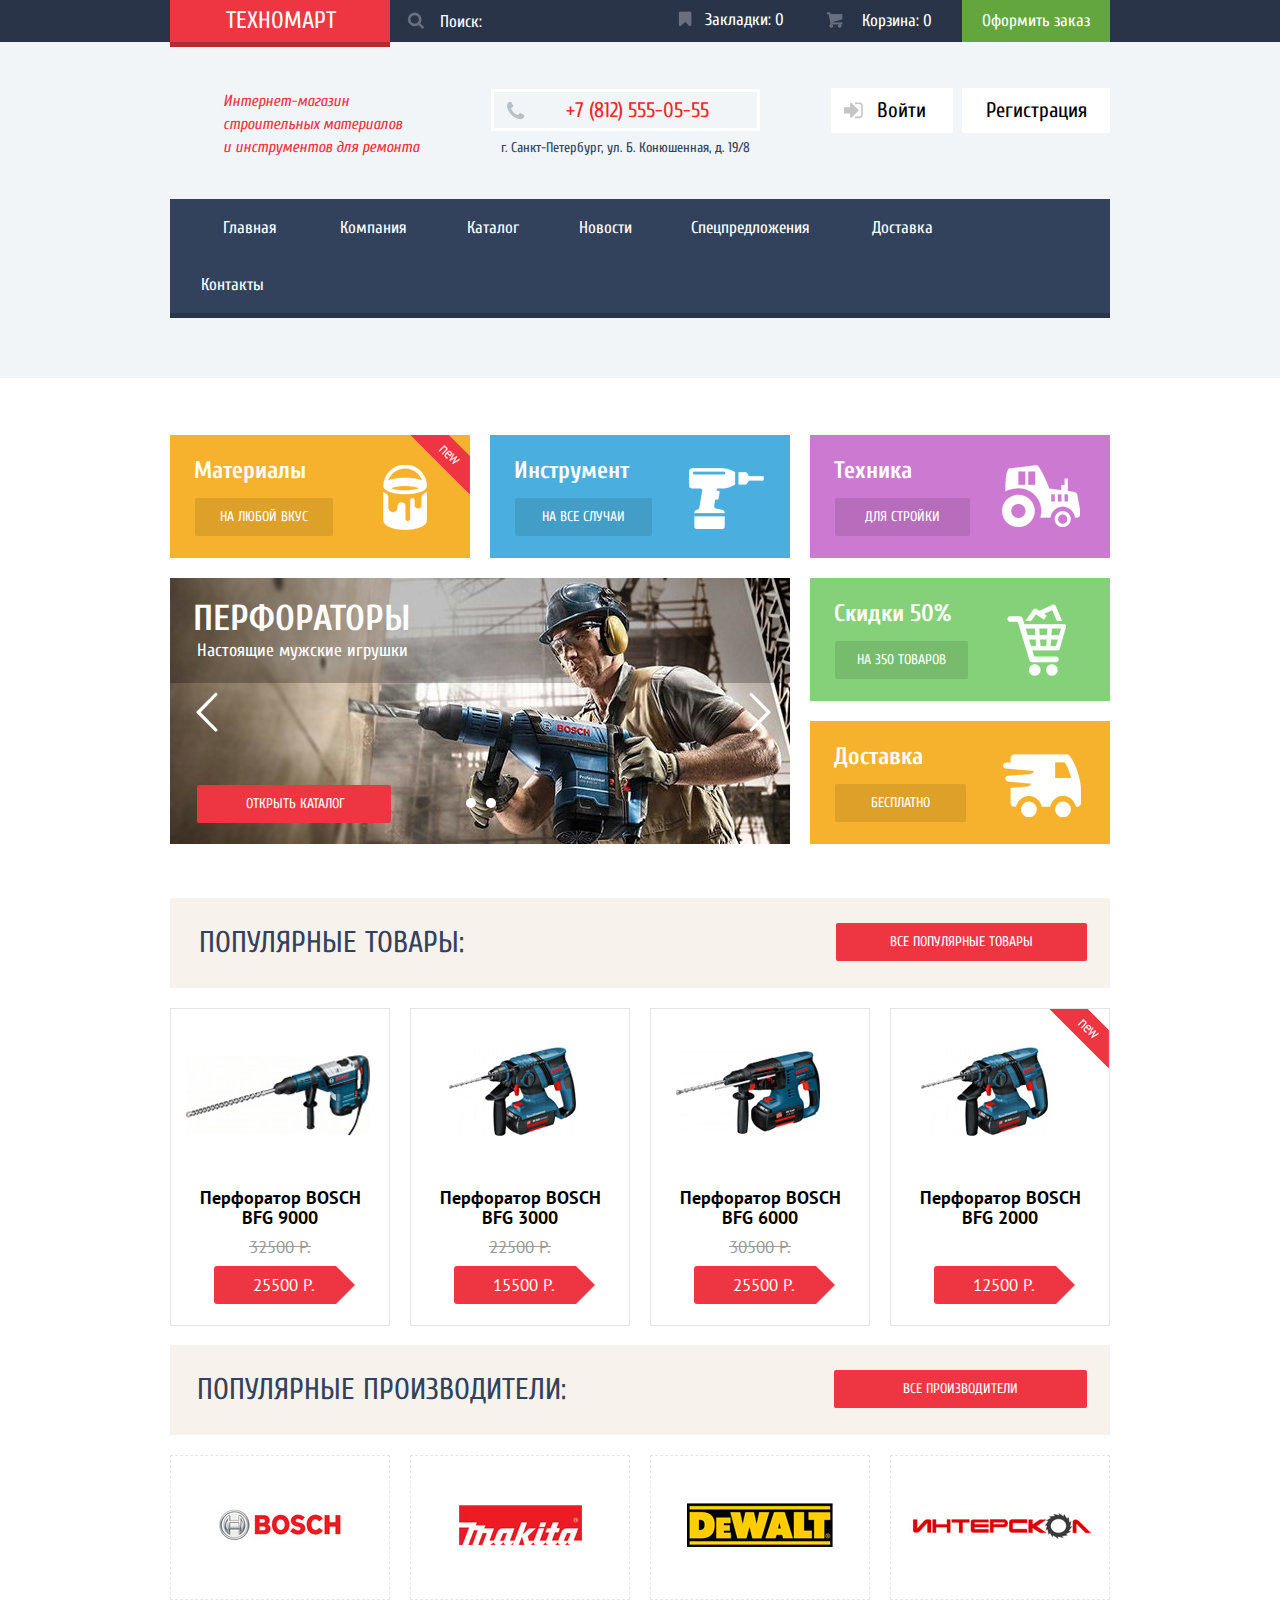
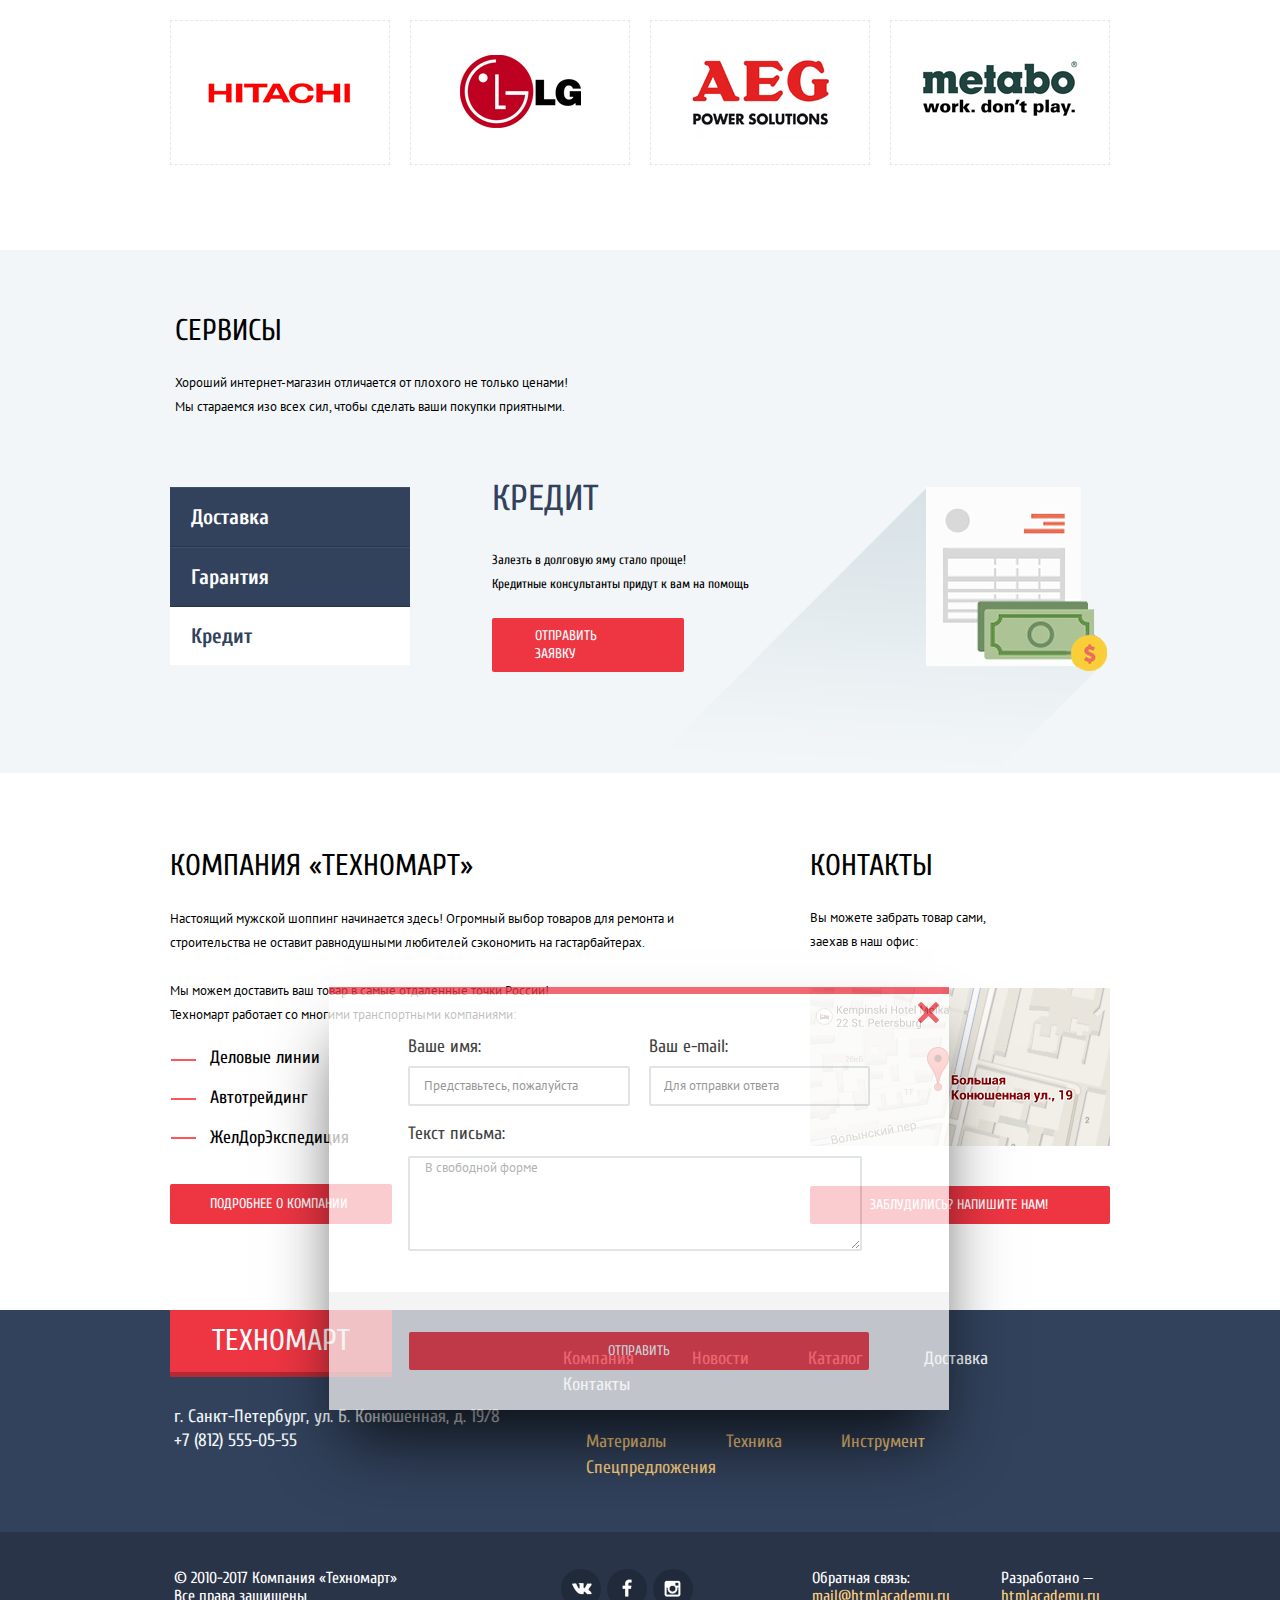
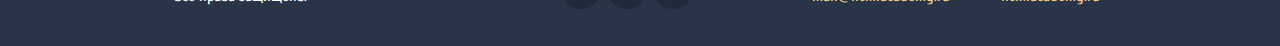
==== commit 3d5c2f6c: "Закончил верстку страницы catalog Техномарта" ====
--- a/index.html
+++ b/index.html
@@ -16,7 +16,7 @@
         <section class="top-main-header">
             <div class="container">
                 <div class="header-logo">
-                    <a href="#" title="Логотип">Техномарт</a>
+                    <a href="/index.html" title="Логотип">Техномарт</a>
                 </div>
                 <div class="header-search">
                     <form action="#" method="get">
@@ -35,7 +35,7 @@
                 </div>
             </div>
         </section>
-        <div class="bottom-main-header-container">
+        <div class="container">
             <section class="bottom-main-header">
                 <p class="shop-description">Интернет-магазин строительных материалов
                     <br>и инструментов для ремонта</p>
@@ -103,7 +103,7 @@
                         <p>Настоящие мужские игрушки</p>
                         <a class="preview-slide-arrow" href="#"> </a>
                         <a class="next-slide-arrow" href="#"></a>
-                        <a class="open-catalog-btn" href="#">Открыть каталог</a>
+                        <a class="open-catalog-btn" href="/catalog.html">Открыть каталог</a>
                         <div class="slide-indicators">
                             <div class="control"></div>
                             <div class="control"></div>
@@ -114,7 +114,7 @@
                         <p>Соседям на радость</p>
                         <a class="preview-slide-arrow" href="#"></a>
                         <a class="next-slide-arrow" href="#"></a>
-                        <a class="open-catalog-btn" href="#">Открыть каталог</a>
+                        <a class="open-catalog-btn" href="/catalog.html">Открыть каталог</a>
                         <div class="slide-indicators">
                             <div class="control"></div>
                             <div class="control"></div>
@@ -354,7 +354,7 @@
         <div class="top-main-footer">
             <div class="container clearfix">
                 <section class="bottom-logo-contacts">
-                    <a href="#">Техномарт</a>
+                    <a href="/index.html">Техномарт</a>
                     <p>г. Санкт-Петербург, ул. Б. Конюшенная, д. 19/8</p>
                     <p>+7 (812) 555-05-55</p>
                 </section>
--- a/css/style.css
+++ b/css/style.css
@@ -26,6 +26,10 @@
     display: table;
     clear: both;
 }
+.container {
+    width: 940px;
+    margin: 0 auto;
+}
 
 /*Шапка страницы*/
 
@@ -40,10 +44,6 @@
     font-size: 0;
     background-color: #293449;
 }
-.top-main-header .container {
-    width: 940px;
-    margin: 0 auto;
-}
 .top-main-header .header-logo {
     width: 220px;
     max-height: 42px;
@@ -79,7 +79,7 @@
 }
 .header-search form {
     width: 260px;
-    height: 42px;
+    clear: both;
 }
 .header-search input {
     width: 220px;
@@ -162,18 +162,23 @@
     background-color: #161d29;
 }
 .top-main-header .header-basket {
-    width: 162px;
+    width: 150px;
     display: inline-block;
     vertical-align: top;
     font-size: 17px;
     line-height: 18px;
     position: relative;
+    box-sizing: border-box;
+    margin-left: 12px;
+}
+.header-basket .filling {
+    background-color: #ee3643;
 }
 .header-basket a {
     text-decoration: none;
     color: #ffffff;
     display: block;
-    padding: 11px 27px 12px 61px;
+    padding: 12px 6px 12px 50px;
 }
 .header-basket a::before {
     content: "";
@@ -181,7 +186,7 @@
     height: 16px;
     position: absolute;
     top: 12px;
-    left: 28px;
+    left: 14px;
     background: url(../img/sprites.png) no-repeat;
     background-position: -55px -10px;
 }
@@ -214,10 +219,6 @@
 
 /*Нижняя часть шапки страницы*/
 
-.main-header .bottom-main-header-container {
-    width: 940px;
-    margin: 0 auto;
-}
 .bottom-main-header .shop-description {
     margin: 0;
     width: 300px;
@@ -335,6 +336,96 @@
 .registration-btn a:active {
     color: #b2b2b2;
 }
+.bottom-main-header .user-block {
+    width: 300px;
+    float: right;
+    position: relative;
+    margin-top: 48px;
+}
+.user-block div:nth-child(1) {
+    background-color: #ffffff;
+    padding: 13px 0;
+    margin-bottom: 5px;
+}
+.user-block .name {
+    font-size: 21px;
+    line-height: 18px;
+    color: #000000;
+    float: left;
+    display: block;
+    margin: 0 0 0 49px;
+    text-decoration: none;
+}
+.user-block .name::before {
+    content: "";
+    width: 20px;
+    height: 18px;
+    position: absolute;
+    top: 11px;
+    left: 16px;
+    background: url(../img/sprites.png) no-repeat;
+    background-position: -246.99998474121094px -103px;
+}
+.user-block:hover .name::before {
+    background-position: -296.99998474121094px -103px;
+}
+.user-block .name:hover {
+    color
+}
+.user-block .name:active {
+    opacity: 0.3;
+}
+.user-block .exit {
+    float: right;
+    display: block;
+    background: url(../img/sprites.png) no-repeat;
+    background-position: -595.9999847412109px -52px;
+    width: 21px;
+    height: 17px;
+    text-decoration: none;
+    position: absolute;
+    top: 11px;
+    right: 8px;
+}
+.user-block .exit:active {
+    background: url(../img/icon-logout-click.png) no-repeat;
+    background-position: 0;
+}
+.user-block .exit:hover {
+    background-position: -4px -102px;
+}
+.user-block .personal-data {
+    clear: both;
+    position: relative;
+    width: 300px;
+}
+.personal-data a {
+    font-size: 16px;
+    line-height: 0;
+    color: #32425c;
+}
+.personal-data a:hover {
+    color: #ee434f;
+}
+.personal-data a:active {
+    color: #c5c5c5;
+}
+.personal-data .personal-cabinet::before {
+    content: "";
+    width: 4px;
+    height: 4px;
+    position: absolute;
+    top: 8px;
+    left: 109px;
+    background-color: #32425c;
+    -webkit-border-radius: 4px;
+    -moz-border-radius: 4px;
+    -o-border-radius: 4px;
+    border-radius: 4px;
+}
+.personal-data .my-orders {
+    margin: 0px 30px 0 20px;
+}
 .bottom-main-header .main-nav {
     width: 940px;
     clear: both;
@@ -391,10 +482,6 @@
 
 .main {
     padding-top: 57px;
-}
-.main .container {
-    width: 940px;
-    margin: 0 auto;
 }
 
 /*Блок баннеров*/
@@ -634,7 +721,7 @@
     margin: 25px 23px 0 0;
     text-transform: uppercase;
 }
-.popular-goods .good-card {
+.good-card {
     position: relative;
     width: 220px;
     height: 318px;
@@ -647,6 +734,9 @@
     -moz-box-sizing: border-box;
     box-sizing: border-box;
     text-align: center;
+}
+.products-cards-block .good-card {
+    margin-bottom: 20px;
 }
 .good-card .good-card-action {
     display: none;
@@ -723,7 +813,10 @@
     left: 55px;
     background: url(../img/icon-basket-white.png) no-repeat;
 }
-.good-card-margin .new-lebel {
+.good-card:nth-child(4) .new-lebel,
+.good-card:nth-child(3) .new-lebel,
+.good-card:nth-child(5) .new-lebel,
+.good-card:nth-child(7) .new-lebel {
     width: 60px;
     height: 59px;
     background: url(../img/new-flag.png) no-repeat;
@@ -731,7 +824,7 @@
     top: 0px;
     right: 0px;
 }
-.goods-cards-block .good-card-margin {
+.good-card-margin {
     margin-right: -4px;
 }
 .good-card .good-card-img {
@@ -750,7 +843,11 @@
     margin-top: 3px;
     margin-bottom: 10px;
 }
-.good-card-margin h3 {
+.popular-goods .good-card:nth-child(4) h3 {
+    margin-top: 3px;
+    margin-bottom: 38px;
+}
+.products-cards-block .good-card:nth-child(3n) h3 {
     margin-top: 3px;
     margin-bottom: 38px;
 }
@@ -1008,10 +1105,6 @@
     background-color: #ffffff;
     padding: 84px 0 86px;
 }
-.about-company .container {
-    width: 940px;
-    margin: 0 auto;
-}
 .about-company .technomart-company {
     float: left;
     width: 540px;
@@ -1256,10 +1349,6 @@
     background-color: #32425c;
     padding-bottom: 50px;
 }
-.top-main-footer .container {
-    width: 940px;
-    margin: 0 auto;
-}
 .top-main-footer .bottom-logo-contacts {
     width: 370px;
     float: left;
@@ -1380,10 +1469,6 @@
     -webkit-box-sizing: border-box;
     -moz-box-sizing: border-box;
     box-sizing: border-box;
-}
-.bottom-main-footer .container {
-    width: 940px;
-    margin: 0 auto;
 }
 .bottom-main-footer .footer-copyright {
     width: 240px;
@@ -1471,3 +1556,494 @@
     -moz-box-sizing: border-box;
     box-sizing: border-box;
 }
+
+/*С Т Р А Н И Ц А    " К А Т А Л О Г "*/
+
+.breadcrumbs ul {
+    padding: 0px;
+    margin: 0px;
+    font-size: 0;
+    margin-top: 19px;
+    margin-bottom: 20px;
+}
+.breadcrumbs ul li {
+    list-style: none;
+    display: inline-block;
+    vertical-align: top;
+    position: relative;
+}
+.breadcrumbs ul li,
+.breadcrumbs ul li a {
+    text-decoration: none;
+    font-family: "PT Sans", sans-serif;
+    font-size: 13px;
+    line-height: 18px;
+    text-transform: uppercase;
+    color: #000000;
+}
+.breadcrumbs .home-page {
+    display: block;
+    width: 15px;
+    height: 12px;
+    background: url(../img/sprites.png) no-repeat;
+    background-position: -396.99998474121094px -54px;
+    position: absolute;
+    top: 3px;
+}
+.breadcrumbs ul li:nth-child(2) a:before {
+    content: "";
+    width: 8px;
+    height: 12px;
+    background: url(../img/sprites.png) no-repeat;
+    background-position: -466.00001525878906px -103.99998474121094px;
+    position: absolute;
+    left: -27px;
+    top: 4px;
+}
+.breadcrumbs ul li:nth-child(3) a:before {
+    content: "";
+    width: 8px;
+    height: 12px;
+    background: url(../img/sprites.png) no-repeat;
+    background-position: -466.00001525878906px -103.99998474121094px;
+    position: absolute;
+    left: -23px;
+    top: 4px;
+}
+.breadcrumbs ul li:nth-child(3) a::after {
+    content: "";
+    width: 8px;
+    height: 12px;
+    background: url(../img/sprites.png) no-repeat;
+    background-position: -466.00001525878906px -103.99998474121094px;
+    position: absolute;
+    left: 97px;
+    top: 4px;
+}
+.breadcrumbs ul li:nth-child(1) {
+    margin: 0 56px 0 0;
+}
+.breadcrumbs ul li:nth-child(2) {
+    margin: 0 40px 0 0;
+}
+.breadcrumbs ul li:nth-child(3) {
+    margin: 0 43px 0 0;
+}
+.breadcrumbs + h1 {
+    line-height: 30px;
+    color: #32425c;
+    background-color: #f2f6f8;
+    margin: 0 0 19px 0;
+    padding: 30px 0 30px 28px;
+}
+.search-filters {
+    width: 220px;
+    min-height: 745px;
+    float: left;
+}
+.products {
+    width: 700px;
+    min-height: 1055px;
+    float: right;
+    margin-bottom: 62px;
+}
+.add-to-basket {
+    display: none;
+}
+.products .pages-nav {
+    margin-top: 31px;
+}
+.pages-nav ul {
+    margin: 0;
+    padding: 0;
+    font-size: 0;
+}
+.pages-nav ul li {
+    list-style: none;
+    display: inline-block;
+    vertical-align: top;
+}
+.pages-nav ul li a {
+    text-decoration: none;
+    font-family: "PT Sans", sans-serif;
+    font-size: 13px;
+    line-height: 18px;
+    color: #000000;
+    display: block;
+    border: 1px solid #e5e5e5;
+    -webkit-border-radius: 1px;
+    -moz-border-radius: 1px;
+    -o-border-radius: 1px;
+    border-radius: 1px;
+    padding: 10px 15px;
+    margin-right: 10px;
+}
+.pages-nav ul li:nth-child(4) a {
+    text-transform: uppercase;
+    padding: 10px 30px;
+}
+.pages-nav ul li a:hover {
+    border-color: #bdc6ca;
+}
+.pages-nav ul li a:active {
+    border-color: #ee3643;
+}
+.pages-nav .active-indicate,
+.pages-nav .active-indicate:hover,
+.pages-nav .active-indicate:active {
+    background-color: #ee3643;
+    color: #ffffff;
+    border-color: #ee3643;
+}
+.about-perf {
+    background-color: #f2f6f8;
+    padding: 61px 0 71px;
+    clear: both;
+}
+.about-perf h2 {
+    font-size: 30px;
+    line-height: 24px;
+    color: #000000;
+    text-transform: uppercase;
+    font-weight: normal;
+    margin: 0 0 30px 0;
+}
+.about-perf p {
+    font-family: "PT Sans", sans-serif;
+    font-size: 13px;
+    line-height: 24px;
+    color: #000000;
+    margin: 0;
+}
+.products .sorting {
+    font-size: 0;
+    background-color: #f7f3ec;
+    padding: 6px 20px;
+    margin: 20px 0 -webkit-border-radius: 2px;
+    -moz-border-radius: 2px;
+    -o-border-radius: 2px;
+    border-radius: 2px;
+    margin-bottom: 22px;
+}
+.sorting p {
+    font-family: "PT Sans", sans-serif;
+    font-size: 13px;
+    line-height: 24px;
+    color: #000000;
+    margin: 0 139px 0 0;
+    float: left;
+    text-transform: uppercase;
+}
+.sorting a {
+    font-family: "PT Sans", sans-serif;
+    font-size: 13px;
+    line-height: 24px;
+    color: #cacaca;
+    margin: 0;
+    text-transform: uppercase;
+    text-decoration: none;
+    display: inline-block;
+    vertical-align: top;
+    border-bottom: 1px dotted #ee3643;
+}
+.sorting .active-status {
+    color: #ee3643;
+}
+.sorting a:hover {
+    color: black;
+    border-bottom: 1px solid #ee3643;
+}
+.sorting a:active {
+    color: #ee3643;
+    border: none;
+}
+.sorting .price-sorting {
+    margin: 0 72px 0 0;
+}
+.sorting .type-sorting {
+    margin: 0 65px 0 0;
+}
+.sorting .functional-sorting {
+    margin: 0 34px 0 0;
+}
+.sorting .triangle-up-down {
+    float: right;
+    position: relative;
+}
+.triangle-up-down .up {
+    width: 11px;
+    height: 10px;
+    background: url(../img/icon-up-dir%20.png) no-repeat;
+    border: none;
+    position: absolute;
+    top: 9px;
+    right: 28px;
+    border: none;
+}
+.triangle-up-down .up:hover {
+    background: url(../img/icon-up-dir-peace.png) no-repeat;
+    border: none;
+}
+.triangle-up-down .up:active,
+.triangle-up-down .active-up {
+    background: url(../img/icon-up-dir-red.png) no-repeat;
+}
+.triangle-up-down .down {
+    width: 11px;
+    height: 10px;
+    background: url(../img/sprites.png) no-repeat;
+    background-position: -249px -57px;
+    border: none;
+    position: absolute;
+    top: 9px;
+    right: -3px;
+    border: none;
+}
+.triangle-up-down .down:hover {
+    background: url(../img/icon-down-dir-peace.png) no-repeat;
+    border: none;
+}
+.triangle-up-down .down:active {
+    background: url(../img/icon-down-dir-red%20.png) no-repeat;
+}
+
+/*Блок с фильтрацией и поиском*/
+
+.search-filters .price {
+    border-bottom: 1px dotted #e5e5e5;
+    padding-bottom: 25px;
+}
+.search-filters > p {
+    font-family: "PT Sans", sans-serif;
+    font-size: 13px;
+    line-height: 18px;
+    color: #000000;
+    text-transform: uppercase;
+    background-color: #f7f3ec;
+    padding: 11px 0 11px 20px;
+    -webkit-border-radius: 2px;
+    -moz-border-radius: 2px;
+    -o-border-radius: 2px;
+    border-radius: 2px;
+    margin: 0;
+}
+.price p {
+    font-family: "PT Sans", sans-serif;
+    font-size: 17px;
+    line-height: 30px;
+    font-weight: bold;
+    color: #000000;
+    text-transform: uppercase;
+    padding: 10px 0 13px 0;
+    margin: 0;
+}
+.price .price-switch {
+    height: 80px;
+    background-color: #f7f3ec;
+    position: relative;
+    margin-bottom: 9px;
+}
+.price-switch .line-green-zone {
+    width: 120px;
+    height: 0;
+    border-bottom: 2px solid #00ca74;
+    float: left;
+    margin: 39px 20px 0 40px;
+}
+.price-switch .line-grey-zone {
+    width: 20px;
+    height: 0;
+    border-bottom: 2px solid #d7dcde;
+    float: left;
+    margin: 39px 0px 0 0;
+}
+.price-switch .runner {
+    width: 20px;
+    height: 19px;
+    background-color: #ffffff;
+    -webkit-border-radius: 50%;
+    -moz-border-radius: 50%;
+    -o-border-radius: 50%;
+    border-radius: 50%;
+    box-shadow: 0 2px 5px -2px #000101;
+}
+.runner .central-point {
+    width: 2px;
+    height: 2px;
+    background-color: #ababab;
+    margin: 0 auto;
+    margin-top: 8px;
+    -webkit-border-radius: 50%;
+    -moz-border-radius: 50%;
+    -o-border-radius: 50%;
+    border-radius: 50%;
+    box-shadow: 0 0px 3px -0px #000101;
+}
+.price-switch .left-runner {
+    position: absolute;
+    top: 30px;
+    left: 160px;
+}
+.price-switch .right-runner {
+    position: absolute;
+    top: 30px;
+    left: 21px;
+}
+.price-container .price-block {
+    font-family: "PT Sans", sans-serif;
+    font-size: 17px;
+    line-height: 18px;
+    color: #000000;
+    width: 95px;
+    height: 38px;
+    background-color: #f7f3ec;
+    -webkit-border-radius: 2px;
+    -moz-border-radius: 2px;
+    -o-border-radius: 2px;
+    border-radius: 2px;
+    float: left;
+    text-align: center;
+    vertical-align: middle;
+    padding: 10px 0;
+    box-sizing: border-box;
+}
+.price-container .line {
+    width: 9px;
+    height: 0;
+    border-bottom: 1px solid #444444;
+}
+.price-container .wrapper {
+    height: 38px;
+    width: 9px;
+    float: left;
+    padding: 18px 0;
+    box-sizing: border-box;
+}
+.price-container .left-price-block {
+    margin-right: 10px;
+}
+.price-container .right-price-block {
+    margin-left: 11px;
+}
+.search-filters input[type="submit"] {
+    font-family: "PT Sans", sans-serif;
+    font-size: 13px;
+    line-height: 18px;
+    color: #000000;
+    text-transform: uppercase;
+    border: 1px dotted #e5e5e5;
+    background-color: #ffffff;
+    -webkit-border-radius: 2px;
+    -moz-border-radius: 2px;
+    -o-border-radius: 2px;
+    border-radius: 2px;
+    width: 140px;
+    height: 38px;
+    cursor: pointer;
+    margin-top: 63px;
+}
+.search-filters form p {
+    font-family: "PT Sans", sans-serif;
+    font-size: 17px;
+    line-height: 30px;
+    font-weight: bold;
+    color: #000000;
+    text-transform: uppercase;
+    padding: 14px 0;
+    margin: 3px 0;
+}
+.filter-producers label {
+    font-family: "PT Sans", sans-serif;
+    font-size: 15px;
+    line-height: 20px;
+    color: #000000;
+    text-transform: uppercase;
+}
+.filter-producers ul {
+    margin: 0 0 0 36px;
+    padding: 0;
+}
+.filter-producers ul li {
+    list-style: none;
+    margin-bottom: 20px;
+}
+.energy label {
+    font-family: "PT Sans", sans-serif;
+    font-size: 14px;
+    line-height: 20px;
+    color: #000000;
+    text-transform: uppercase;
+}
+.energy ul {
+    margin: 0 0 0 34px;
+    padding: 0;
+}
+.energy ul li {
+    list-style: none;
+    margin-bottom: 18px;
+}
+.search-filters input[type="checkbox"],
+.search-filters input[type="radio"] {
+    display: none;
+}
+.search-filters input[type="checkbox"] + label,
+.search-filters input[type="radio"] + label {
+    cursor: pointer;
+    position: relative;
+}
+.search-filters input[type="checkbox"] + label::before {
+    content: "";
+    display: inline-block;
+    width: 23px;
+    height: 23px;
+    background-position: -262.00001525878906px -11px;
+    background-image: url(../img/sprites.png);
+    background-repeat: no-repeat;
+    position: absolute;
+    top: 0px;
+    left: -34px;
+}
+.search-filters input[type="checkbox"]:disabled + label::before {
+    background-image: url(../img/sprites.png);
+    background-repeat: no-repeat;
+    background-position: -308.00001525878906px -13px;
+}
+input[type="radio"] + label::before {
+    content: "";
+    display: inline-block;
+    background-position: -560.0000152587891px -14px;
+    width: 25px;
+    height: 25px;
+    background-image: url(../img/sprites.png);
+    background-repeat: no-repeat;
+    position: absolute;
+    top: 0px;
+    left: -34px;
+}
+input[type="radio"]:disabled + label::before {
+    background-image: url(../img/sprites.png);
+    background-repeat: no-repeat;
+    background-position: -592.0000152587891px -14px;
+}
+input[type="checkbox"]:checked + label::before {
+    width: 27px;
+    height: 23px;
+    background-image: url(../img/sprites.png);
+    background-repeat: no-repeat;
+    background-position: -411.00001525878906px -13px;
+}
+input[type="checkbox"]:checked:disabled + label::before {
+    background-image: url(../img/sprites.png);
+    background-repeat: no-repeat;
+    background-position: -459.00001525878906px -15px;
+}
+input[type="radio"]:checked + label::before {
+    background-image: url(../img/sprites.png);
+    background-repeat: no-repeat;
+    background-position: 0 -47px;
+}
+input[type="radio"]:checked:disabled + label::before {
+    background-image: url(../img/sprites.png);
+    background-repeat: no-repeat;
+    background-position: -45px -48px;
+}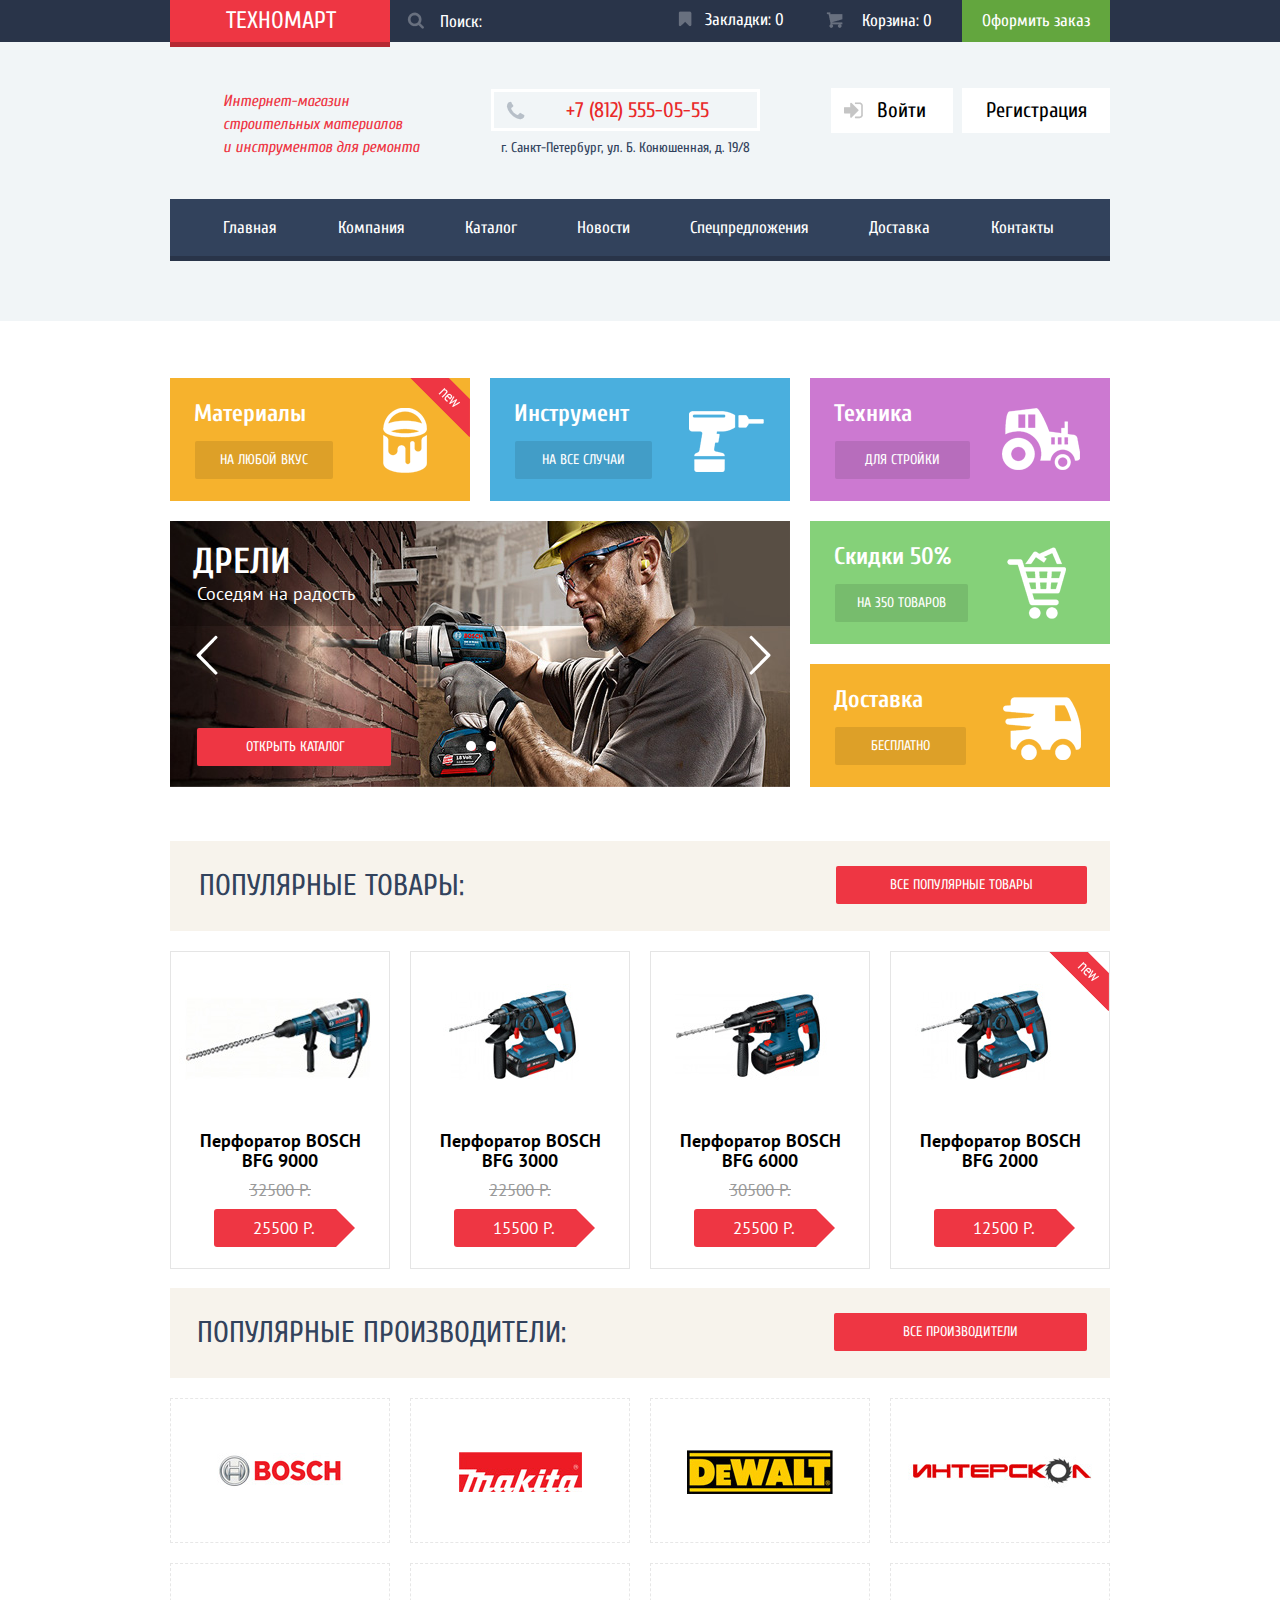
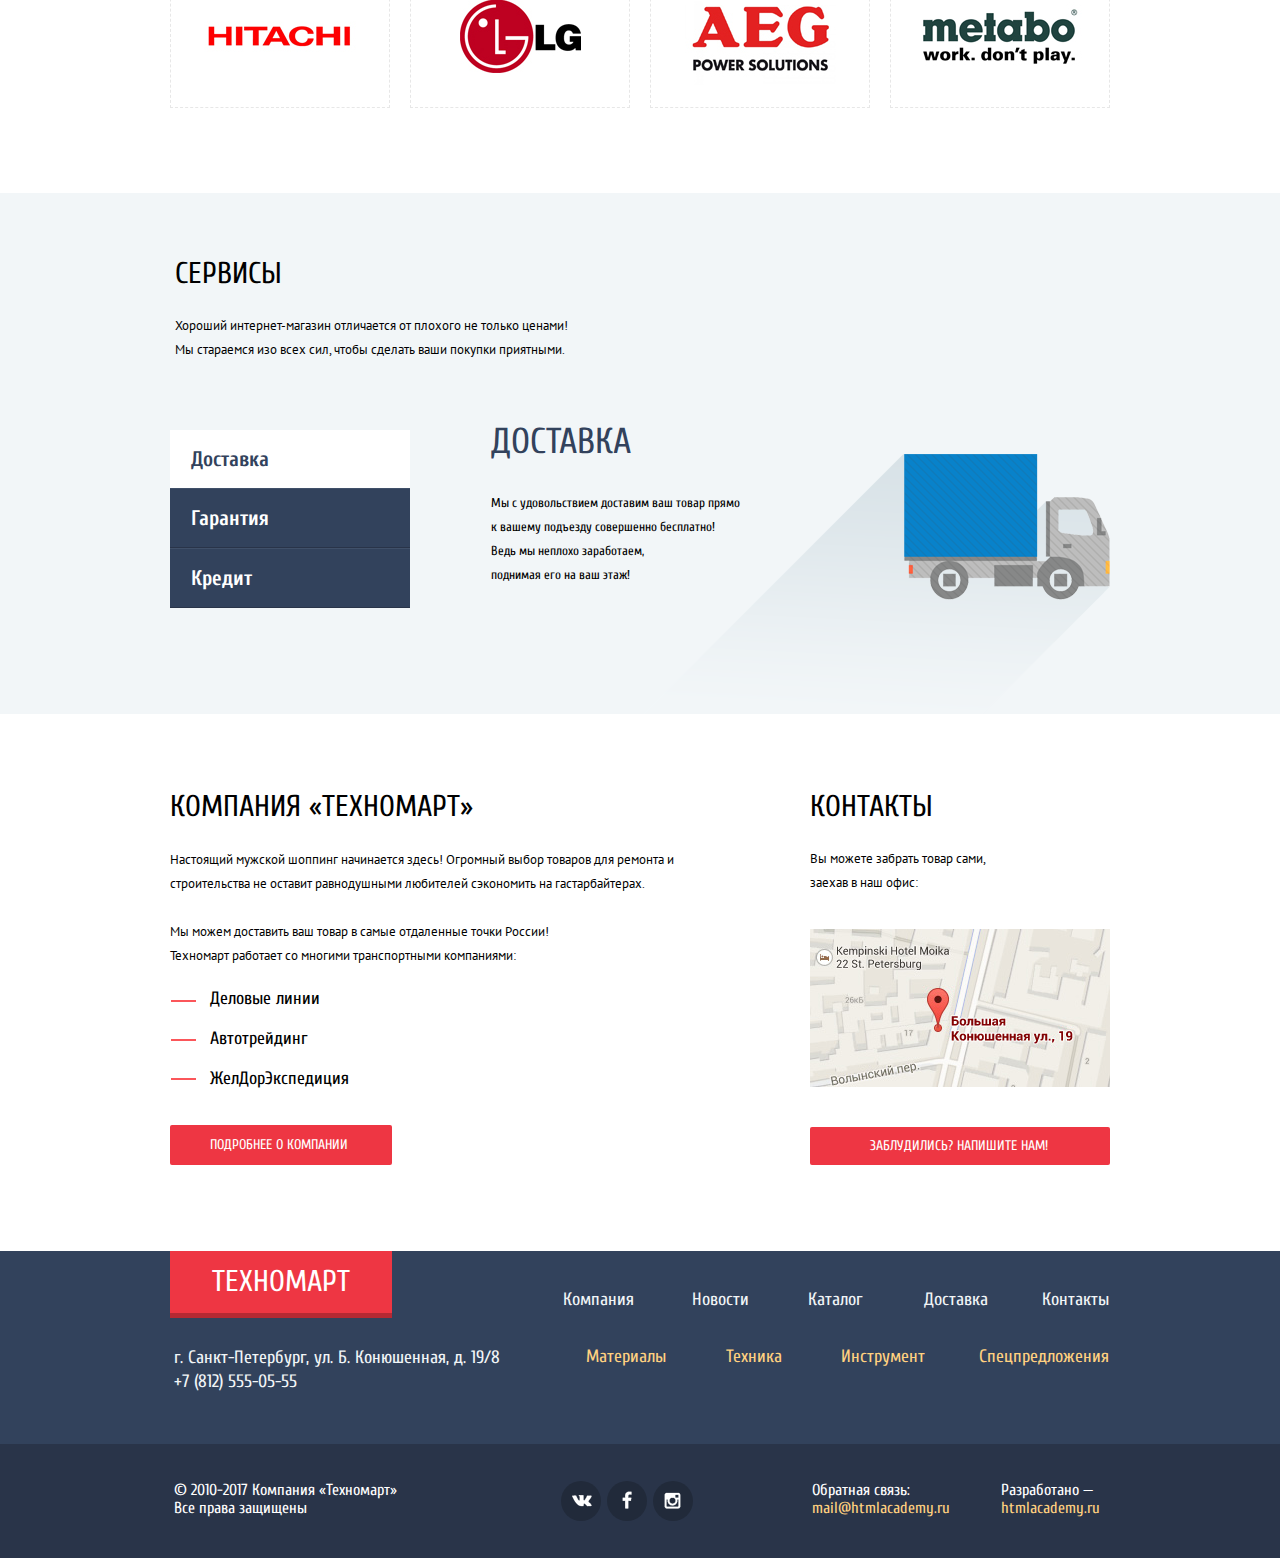
==== commit 33b4239e: "Скорректировал проект с учетом замечаний" ====
--- a/index.html
+++ b/index.html
@@ -6,9 +6,8 @@
     <title>Техномарт</title>
     <link rel="stylesheet" href="css/normalize.css">
     <link rel="stylesheet" href="css/style.css">
-    <link href="https://fonts.googleapis.com/css?family=Cuprum:400,400i,700,700i&amp;subset=cyrillic" rel="stylesheet">
-    <link href="https://fonts.googleapis.com/css?family=PT+Sans:400,700&amp;subset=cyrillic" rel="stylesheet">
-    <link href="https://fonts.googleapis.com/css?family=PT+Sans:400,700&amp;subset=cyrillic,cyrillic-ext" rel="stylesheet">
+    <link href="https://fonts.googleapis.com/css?family=Cuprum:400,700&amp;subset=cyrillic" rel="stylesheet"> 
+    <link href="https://fonts.googleapis.com/css?family=PT+Sans:400,700&amp;subset=cyrillic" rel="stylesheet">  
 </head>
 
 <body>
@@ -62,7 +61,7 @@
                             <a href="#">Компания</a>
                         </li>
                         <li>
-                            <a href="#">Каталог</a>
+                            <a href="/catalog.html">Каталог</a>
                         </li>
                         <li>
                             <a href="#">Новости</a>
@@ -98,27 +97,25 @@
                     <a href="#">Для стройки</a>
                 </div>
                 <div class="slider">
-                    <div class="perforators-slide slide">
-                        <h2>Перфораторы</h2>
-                        <p>Настоящие мужские игрушки</p>
+                    <div class="slides-list">
+                        <div class="perforators-slide slide">
+                            <h2>Перфораторы</h2>
+                            <p>Настоящие мужские игрушки</p>
+                            <a class="open-catalog-btn" href="/catalog.html">Открыть каталог</a>
+                        </div>
+                        <div class="drills-slide slide">
+                            <h2>Дрели</h2>
+                            <p>Соседям на радость</p>
+                            <a class="open-catalog-btn" href="/catalog.html">Открыть каталог</a>
+                        </div>
+                    </div>
+                    <div class="slide-nav">
                         <a class="preview-slide-arrow" href="#"> </a>
                         <a class="next-slide-arrow" href="#"></a>
-                        <a class="open-catalog-btn" href="/catalog.html">Открыть каталог</a>
-                        <div class="slide-indicators">
-                            <div class="control"></div>
-                            <div class="control"></div>
-                        </div>
-                    </div>
-                    <div class="drills-slide slide">
-                        <h2>Дрели</h2>
-                        <p>Соседям на радость</p>
-                        <a class="preview-slide-arrow" href="#"></a>
-                        <a class="next-slide-arrow" href="#"></a>
-                        <a class="open-catalog-btn" href="/catalog.html">Открыть каталог</a>
-                        <div class="slide-indicators">
-                            <div class="control"></div>
-                            <div class="control"></div>
-                        </div>
+                    </div>
+                    <div class="slide-indicators">
+                        <div class="control"></div>
+                        <div class="control"></div>
                     </div>
                 </div>
                 <div class="promo-item promo-item-discounts">
@@ -130,7 +127,7 @@
                     <a href="#">Бесплатно</a>
                 </div>
             </section>
-            <section class="popular-goods">
+            <section class="popular-goods clearfix">
                 <header class="popular-goods-header clearfix">
                     <h2>Популярные товары:</h2>
                     <a href="#">Все популярные товары</a>
@@ -178,7 +175,7 @@
                             <div class="current-price">25500 Р.</div>
                         </div>
                     </div>
-                    <div class="good-card good-card-margin">
+                    <div class="good-card new-lebel">
                         <div class="good-card-action">
                             <div class="for-before"><a href="#">Купить</a></div>
                             <a href="#">В закладки</a>
@@ -188,7 +185,6 @@
                         </div>
                         <h3>Перфоратор <span>Bosch BFG</span> 2000</h3>
                         <div class="current-price">12500 Р.</div>
-                        <div class="new-lebel"></div>
                     </div>
                 </section>
             </section>
@@ -198,100 +194,90 @@
                     <a href="#">Все производители</a>
                 </header>
                 <section class="producers-cards">
-                    <a href="#">
-                        <img src="img/bosch.jpg" width="126" height="37" alt="BOCSH">
-                    </a>
-                    <a href="#">
-                        <img src="img/makita.jpg" width="123" height="40" alt="MAKITA">
-                    </a>
-                    <a href="#">
-                        <img src="img/dewalt.jpg" width="146" height="44" alt="DeWALT">
-                    </a>
-                    <a href="#">
-                        <img src="img/interscol.jpg" width="184" height="32" alt="ИНТЕРСКОЛ">
-                    </a>
-                    <a href="#">
-                        <img src="img/hitachi.jpg" width="169" height="31" alt="HITACHI">
-                    </a>
-                    <a href="#">
-                        <img src="img/lg.jpg" width="121" height="73" alt="LG">
-                    </a>
-                    <a href="#">
-                        <img src="img/aeg.jpg" width="151" height="96" alt="AEG">
-                    </a>
-                    <a href="#">
-                        <img src="img/metabo.jpg" width="204" height="69" alt="metabo">
+                     <a href="#">
+                        <div>
+                            <img src="img/bosch.jpg" width="126" height="37" alt="BOCSH">
+                         </div>
+                        </a>
+                    <a href="#">
+                        <div>
+                            <img src="img/makita.jpg" width="123" height="40" alt="MAKITA">
+                        </div>
+                    </a>
+                    <a href="#">
+                        <div>
+                            <img src="img/dewalt.jpg" width="146" height="44" alt="DeWALT">
+                        </div>
+                    </a>
+                    <a href="#">
+                        <div>
+                            <img src="img/interscol.jpg" width="184" height="32" alt="ИНТЕРСКОЛ">
+                        </div>
+                    </a>
+                    <a href="#">
+                        <div>
+                            <img src="img/hitachi.jpg" width="169" height="31" alt="HITACHI">
+                        </div>
+                    </a>
+                    <a href="#">
+                        <div>
+                            <img src="img/lg.jpg" width="121" height="73" alt="LG">
+                        </div>
+                    </a>
+                    <a href="#">
+                        <div>
+                            <img src="img/aeg.jpg" width="151" height="96" alt="AEG">
+                        </div>
+                    </a>
+                    <a href="#">
+                        <div>
+                            <img src="img/metabo.jpg" width="204" height="69" alt="metabo">
+                        </div>
                     </a>
                 </section>
             </section>
         </div>
         <section class="services">
-            <div class="container">
+            <div class="container clearfix">
                 <div class="service-header">
                     <h2>Сервисы</h2>
                     <p>Хороший интернет-магазин отличается от плохого не только ценами!</p>
                     <p>Мы стараемся изо всех сил, чтобы сделать ваши покупки приятными.</p>
                 </div>
-                <div class="services-slider">
-                    <div class="delivery-slide services-slides clearfix">
-                        <ul>
-                            <li>
-                                <a class="active-indicated" href="#">Доставка</a>
-                            </li>
-                            <li>
-                                <a href="#">Гарантия</a>
-                            </li>
-                            <li>
-                                <a href="#">Кредит</a>
-                            </li>
-                        </ul>
-                        <div class="description">
-                            <h2>Доставка</h2>
-                            <p>Мы с удовольствием доставим ваш товар прямо
-                                <br> к вашему подъезду совершенно бесплатно!</p>
-                            <p>Ведь мы неплохо заработаем,
-                                <br> поднимая его на ваш этаж!</p>
-                        </div>
-                    </div>
-                    <div class="guarantee-slide services-slides clearfix">
-                        <ul>
-                            <li>
-                                <a href="#">Доставка</a>
-                            </li>
-                            <li>
-                                <a class="active-indicated" href="#">Гарантия</a>
-                            </li>
-                            <li>
-                                <a href="#">Кредит</a>
-                            </li>
-                        </ul>
-                        <div class="description">
-                            <h2>гарантия</h2>
-                            <p>Если купленный у нас товар поломается или заискрит,
-                                <br> а также в случае пожара, спровоцированного его возгаранием,
-                                <br> вы всегда можете быть уверены в нашей гарантии. Мы обменяем
-                                <br> сгоревший товар на новый.</p>
-                            <p>Дом уж восстановите как-нибудь сами</p>
-                        </div>
-                    </div>
-                    <div class="credit-slide services-slides clearfix">
-                        <ul>
-                            <li>
-                                <a href="#">Доставка</a>
-                            </li>
-                            <li>
-                                <a href="#">Гарантия</a>
-                            </li>
-                            <li>
-                                <a class="active-indicated" href="#">Кредит</a>
-                            </li>
-                        </ul>
-                        <div class="description">
-                            <h2>кредит</h2>
-                            <p>Залезть в долговую яму стало проще!</p>
-                            <p>Кредитные консультанты придут к вам на помощь</p>
-                            <a href="#">отправить заявку</a>
-                        </div>
+                <div class="service-tab clearfix">
+                    <ul class="service-tab-nav">
+                        <li>
+                            <a class="active-indicated" href="#">Доставка</a>
+                        </li>
+                        <li>
+                            <a href="#">Гарантия</a>
+                        </li>
+                        <li>
+                            <a href="#">Кредит</a>
+                        </li>
+                     </ul>
+                </div>
+                <div class="services-tab-content">
+                    <div class="service-tab-slide service-tab-slide-active">
+                        <h2>Доставка</h2>
+                        <p>Мы с удовольствием доставим ваш товар прямо
+                            <br> к вашему подъезду совершенно бесплатно!</p>
+                        <p>Ведь мы неплохо заработаем,
+                            <br> поднимая его на ваш этаж!</p>
+                    </div>
+                    <div class="service-tab-slide">
+                        <h2>Гарантия</h2>
+                        <p>Если купленный у нас товар поломается или заискрит,
+                            <br> а также в случае пожара, спровоцированного его возгаранием,
+                            <br> вы всегда можете быть уверены в нашей гарантии. Мы обменяем
+                            <br> сгоревший товар на новый.</p>
+                        <p>Дом уж восстановите как-нибудь сами</p>
+                    </div>
+                    <div class="service-tab-slide">
+                        <h2>Кредит</h2>
+                        <p>Залезть в долговую яму стало проще!</p>
+                        <p>Кредитные консультанты придут к вам на помощь</p>
+                        <a href="#">отправить заявку</a>
                     </div>
                 </div>
             </div>
@@ -314,7 +300,7 @@
                     <h2>контакты</h2>
                     <p>Вы можете забрать товар сами,
                         <br> заехав в наш офис:</p>
-                    <a href="#">
+                    <a href="https://www.google.ru/maps/place/%D0%91%D0%BE%D0%BB%D1%8C%D1%88%D0%B0%D1%8F+%D0%9A%D0%BE%D0%BD%D1%8E%D1%88%D0%B5%D0%BD%D0%BD%D0%B0%D1%8F+%D1%83%D0%BB.,+19,+%D0%A1%D0%B0%D0%BD%D0%BA%D1%82-%D0%9F%D0%B5%D1%82%D0%B5%D1%80%D0%B1%D1%83%D1%80%D0%B3,+191186/@59.9387942,30.3208946,17z/data=!3m1!4b1!4m5!3m4!1s0x4696310fca5ba729:0xea9c53d4493c879f!8m2!3d59.9387942!4d30.3230833">
                         <img src="img/map.jpg" width="300" height="158" alt="Расположение офиса на карте">
                     </a>
                     <a class="write-us-btn" href="#">заблудились? напишите нам!</a>
@@ -333,7 +319,7 @@
                                     <div class="email-container">
                                         <label for="email">Ваш e-mail:</label>
                                         <br>
-                                        <input id="email" type="e-mail" placeholder="Для отправки ответа">
+                                        <input id="email" type="email" placeholder="Для отправки ответа">
                                     </div>
                                     <div class="letter-container">
                                         <p class="textarea-label">Текст письма:</p>
@@ -368,7 +354,7 @@
                                 <a href="#">Новости</a>
                             </li>
                             <li>
-                                <a href="#">Каталог</a>
+                                <a href="/catalog.html">Каталог</a>
                             </li>
                             <li>
                                 <a href="#">Доставка</a>
--- a/css/style.css
+++ b/css/style.css
@@ -1,7 +1,7 @@
 body {
     color: #000000;
     font-size: 17px;
-    font-family: Cuprum, Arial, sans-serif;
+    font-family: "Cuprum", Arial, sans-serif;
     font-weight: normal;
     line-height: 18px;
 }
@@ -437,43 +437,29 @@
     padding: 0;
     font-size: 0;
 }
-.main-nav ul li {
+.main-nav li {
     display: inline-block;
     vertical-align: top;
 }
-.main-nav ul li a {
+.main-nav a {
     font-size: 17px;
     line-height: 17px;
     padding: 10px;
     color: #ffffff;
     text-decoration: none;
     display: block;
+    padding: 20px 30px;
 }
 .main-nav li:nth-child(1) a {
     padding: 20px 31px 20px 53px;
 }
-.main-nav li:nth-child(2) a {
-    padding: 20px 30px 20px 32px;
-}
-.main-nav li:nth-child(3) a {
-    padding: 20px 30px 20px 30px;
-}
-.main-nav li:nth-child(4) a {
-    padding: 20px 30px 20px 30px;
-}
-.main-nav li:nth-child(5) a {
-    padding: 20px 31px 20px 29px;
-}
-.main-nav li:nth-child(6) a {
-    padding: 20px 31px 20px 31px;
-}
 .main-nav li:nth-child(7) a {
     padding: 20px 53px 20px 31px;
 }
-.main-nav ul li a:hover {
+.main-nav a:hover {
     background-color: #293449;
 }
-.main-nav ul li a:active {
+.main-nav a:active {
     background-color: #1d2739;
     color: #8e939c;
 }
@@ -585,52 +571,58 @@
     height: 266px;
     float: left;
     margin-right: 20px;
-}
-.slider .perforators-slide {
+    position: relative;
+}
+.slider .slides-list {
+    width: 620px;
+    height: 266px;
+}
+.slides-list .perforators-slide {
     background: url(../img/slide-perf.jpg) no-repeat;
-    display: block;
-}
-.slider .slide {
+    display: none;
+}
+.slides-list .slide {
     position: absolute;
     width: inherit;
     height: inherit;
 }
-.slider .slide h2 {
+.slide h2 {
     font-size: 36px;
     line-height: 30px;
     color: #ffffff;
     text-transform: uppercase;
     margin: 26px 0 0 23px;
 }
-.slider .slide p {
+.slide p {
+    font-family: "PT Sans", sans-serif;
     font-size: 18px;
     line-height: 24px;
     color: #ffffff;
     margin: 5px 0 0 27px;
 }
-.slide .preview-slide-arrow {
+.slide-nav .preview-slide-arrow {
     display: block;
     width: 22px;
     height: 40px;
     background: url(../img/icon-left-arrow.png) no-repeat;
     position: absolute;
     top: 114px;
-    left: 26px
-}
-.slide .next-slide-arrow {
+    left: 26px;
+}
+.slide-nav .next-slide-arrow {
     display: block;
     width: 22px;
     height: 40px;
     background: url(../img/icon-right-arrow.png) no-repeat;
     position: absolute;
     top: 114px;
-    right: 19px
-}
-.slider .drills-slide {
-    display: none;
+    right: 19px;
+}
+.slides-list .drills-slide {
+    display: block;
     background: url(../img/slide-drill.jpg) no-repeat;
 }
-.slide .open-catalog-btn {
+.slides-list .open-catalog-btn {
     font-size: 14px;
     line-height: 18px;
     color: #ffffff;
@@ -652,7 +644,7 @@
 .slide .open-catalog-btn:active {
     background-color: #ba2732;
 }
-.slide .slide-indicators {
+.slider .slide-indicators {
     position: absolute;
     top: 216px;
     left: 300px;
@@ -726,14 +718,15 @@
     width: 220px;
     height: 318px;
     border: 1px solid #e5e5e5;
-    display: inline-block;
+    /*display: inline-block;*/
     vertical-align: top;
-    margin-right: 16px;
+    margin-right: 20px;
     background-color: #ffffff;
     -webkit-box-sizing: border-box;
     -moz-box-sizing: border-box;
     box-sizing: border-box;
     text-align: center;
+    float: left;
 }
 .products-cards-block .good-card {
     margin-bottom: 20px;
@@ -748,7 +741,7 @@
     padding: 40px 0;
     z-index: 10;
 }
-.good-card .good-card-action a {
+.good-card-action a {
     display: block;
     width: 129px;
     margin: 0 auto;
@@ -765,24 +758,24 @@
     text-transform: uppercase;
     border-radius: 3px;
 }
-.good-card .good-card-action a:nth-child(2) {
+.good-card-action a:nth-child(2) {
     color: #32425c;
     background: white;
     border-bottom-color: #63a63e;
 }
-.good-card .good-card-action a:nth-child(2):hover {
+.good-card-action a:nth-child(2):hover {
     border-color: #32425c;
 }
-.good-card .good-card-action a:nth-child(2):active {
+..good-card-action a:nth-child(2):active {
     border-color: #c1c6ce;
     color: #c1c6ce;
 }
-.good-card .good-card-action a:nth-child(1):hover {
+.good-card-action a:nth-child(1):hover {
     background-color: #5fbb2d;
     border-color: #5fbb2d;
     border-bottom-color: #63a63e;
 }
-.good-card .good-card-action a:nth-child(1):active {
+.good-card-action a:nth-child(1):active {
     border-color: #518534;
     background-color: #518534;
 }
@@ -793,7 +786,7 @@
     box-shadow: 0 5px 50px -15px #293449;
     opacity: 75%;
 }
-.good-card .good-card-action a:nth-child(1)::before {
+.good-card-action a:nth-child(1)::before {
     content: "";
     width: 17px;
     height: 16px;
@@ -803,8 +796,8 @@
     background: url(../img/sprites.png) no-repeat;
     background-position: -55px -10px;
 }
-.good-card .for-before:hover a::before,
-.good-card .for-before:active a::before {
+.for-before:hover a::before,
+.for-before:active a::before {
     content: "";
     width: 17px;
     height: 16px;
@@ -813,18 +806,20 @@
     left: 55px;
     background: url(../img/icon-basket-white.png) no-repeat;
 }
-.good-card:nth-child(4) .new-lebel,
-.good-card:nth-child(3) .new-lebel,
-.good-card:nth-child(5) .new-lebel,
-.good-card:nth-child(7) .new-lebel {
+.goods-cards-block .new-lebel:after,
+.products-cards-block .new-lebel:after {
+    content: "";
     width: 60px;
     height: 59px;
     background: url(../img/new-flag.png) no-repeat;
     position: absolute;
     top: 0px;
     right: 0px;
-}
-.good-card-margin {
+} 
+.popular-goods .good-card:nth-child(4n)  {
+    margin-right: -4px;
+}
+.products-cards-block .good-card:nth-child(3n)  {
     margin-right: -4px;
 }
 .good-card .good-card-img {
@@ -895,6 +890,7 @@
 .main .popular-producers {
     width: 940px;
     padding-bottom: 65px;
+    clear: both;
 }
 .popular-producers-header {
     background-color: #f7f3ec;
@@ -955,57 +951,35 @@
 .producers-cards a img {
     vertical-align: middle;
 }
-.producers-cards a:nth-child(4),
-.producers-cards a:nth-child(8) {
-    margin: 0 0 20px 0;
-}
-.producers-cards a:nth-child(1) {
-    padding: 51px 0;
-}
-.producers-cards a:nth-child(2) {
-    padding: 49px 0;
-}
-.producers-cards a:nth-child(3) {
-    padding: 47px 0;
-}
-.producers-cards a:nth-child(4) {
-    padding: 55px 0;
-}
-.producers-cards a:nth-child(5) {
-    padding: 57px 0;
-}
-.producers-cards a:nth-child(6) {
-    padding: 34px 0;
-}
-.producers-cards a:nth-child(7) {
-    padding: 22px 0;
-}
-.producers-cards a:nth-child(8) {
-    padding: 33px 0;
-}
+.producers-cards div {
+    vertical-align: middle;
+    display: table-cell;
+    width: 220px;
+    height: 145px;
+}
+.producers-cards a:nth-child(4n) {
+    margin-right: 0px;
+}
+
 
 /*Блок "Сервисы"*/
 
 .main .services {
-    /*height: 522px;*/
     background-color: #f2f6f8;
 }
-.services .delivery-slide {
-    display: none;
+.services-tab-content div:nth-child(1) {
     background: url(../img/car.png) no-repeat;
-    background-position: 471px 24px;
-}
-.services .guarantee-slide {
-    display: none;
+    background-position: 151px 24px;
+}
+.services-tab-content div:nth-child(2) {
     background: url(../img/medal.png) no-repeat;
-    background-position: 551px 1px;
-}
-.services .credit-slide {
-    display: block;
+    background-position: 240px 1px;
+}
+.services-tab-content div:nth-child(3) {
     background: url(../img/credit.png) no-repeat;
-    background-position: 472px 0;
-}
-.credit-slide .description a {
+    background-position: 178px 0;
+}
+.service-tab-slide a {
     text-decoration: none;
     font-size: 14px;
     line-height: 18px;
@@ -1024,7 +998,7 @@
     box-sizing: border-box;
     margin-top: 22px;
 }
-.service-header {
+.services .service-header {
     padding: 69px 0 0 5px;
     margin-bottom: 68px;
 }
@@ -1043,19 +1017,19 @@
     color: #000000;
     margin: 0;
 }
-.services .services-slides {
-    min-height: 286px;
-}
-.services .services-slides ul {
-    margin: 0 82px 0 0;
+.services .service-tab {
+    float: left;
+}
+.service-tab .service-tab-nav {
+    margin: 0 0 0 0;
     padding: 0;
     width: 240px;
     float: left;
 }
-.services .services-slides ul li {
+.service-tab-nav li {
     list-style: none;
 }
-.services .services-slides ul li a {
+.service-tab-nav a {
     font-size: 21px;
     line-height: 30px;
     color: #ffffff;
@@ -1070,16 +1044,34 @@
     -moz-box-sizing: border-box;
     box-sizing: border-box;
 }
-.services .services-slides ul li a.active-indicated {
+.service-tab-nav .active-indicated,
+.service-tab-nav .active-indicated:hover {
     background-color: #ffffff;
     color: #32425c;
     border: none;
 }
-.services .services-slides ul li a:hover {
+.service-tab-nav a:hover {
     background-color: #293449;
     border-top: 1px solid #405069;
 }
-.services-slides h2 {
+.services .services-tab-content {
+    float: left;
+    width: 700px;
+    -webkit-box-sizing: border-box;
+    -moz-box-sizing: border-box;
+    box-sizing: border-box;
+    padding-left: 81px;
+}
+.services-tab-content .service-tab-slide {
+     width: 750px;
+    min-height: 284px;
+    float: left;
+    display: none;
+}
+.services-tab-content .service-tab-slide-active {
+    display: block;
+}
+.service-tab-slide h2 {
     font-size: 36px;
     line-height: 24px;
     color: #32425c;
@@ -1087,23 +1079,21 @@
     font-weight: normal;
     margin-bottom: 37px;
 }
-.services-slides p {
+.service-tab-slide p {
     font-family: "PT Sans" sans-serif;
     font-size: 13px;
     line-height: 24px;
     color: #000000;
     margin: 0;
 }
-.services-slides .description {
-    width: 385px;
-    float: left;
-}
+
 
 /*Блок "О компании Техномарт"*/
 
 .main .about-company {
     background-color: #ffffff;
     padding: 84px 0 86px;
+    clear: both;
 }
 .about-company .technomart-company {
     float: left;
@@ -1222,7 +1212,7 @@
     margin-top: 36px;
 }
 .contacts .write-us {
-    display: block;
+    display: none;
     width: 620px;
     border-top: 7px solid #ee3643;
     padding: 44px 0 0 0;
@@ -1385,7 +1375,7 @@
     margin: 0;
     padding: 0;
 }
-.footer-main-nav ul li {
+.footer-main-nav li {
     list-style: none;
     display: inline-block;
     vertical-align: top;
@@ -1401,21 +1391,21 @@
     margin-right: 57px;
 }
 .footer-main-nav li:nth-child(4) {
-    margin-right: 52px;
+    margin-right: 50px;
 }
 .footer-main-nav li:nth-child(5) {
     margin-right: 0px;
 }
-.footer-menu-panels .footer-main-nav a {
+.footer-main-nav a {
     text-decoration: none;
     font-size: 18px;
     line-height: 24px;
     color: #f1f5f7;
 }
-.footer-menu-panels .footer-main-nav a:hover {
+.footer-main-nav a:hover {
     text-decoration: underline;
 }
-.footer-menu-panels .footer-main-nav a:active {
+.footer-main-nav a:active {
     color: #a4abb4;
     text-decoration: none;
 }
@@ -1426,7 +1416,7 @@
     margin: 0;
     padding: 0;
 }
-.footer-choice-nav ul li {
+.footer-choice-nav li {
     list-style: none;
     display: inline-block;
     vertical-align: top;
@@ -1439,24 +1429,21 @@
     margin-right: 55px;
 }
 .footer-choice-nav li:nth-child(3) {
-    margin-right: 54px;
+    margin-right: 50px;
 }
 .footer-choice-nav li:nth-child(4) {
     margin-right: 0px;
 }
-.footer-choice-nav li:nth-child(5) {
-    margin-right: 0px;
-}
-.footer-menu-panels .footer-choice-nav a {
+.footer-choice-nav a {
     text-decoration: none;
     font-size: 18px;
     line-height: 24px;
     color: #ffd180;
 }
-.footer-menu-panels .footer-choice-nav a:hover {
+.footer-choice-nav a:hover {
     text-decoration: underline;
 }
-.footer-menu-panels .footer-choice-nav a:active {
+.footer-choice-nav a:active {
     color: #ad956f;
     text-decoration: none;
 }
@@ -1470,7 +1457,7 @@
     -moz-box-sizing: border-box;
     box-sizing: border-box;
 }
-.bottom-main-footer .footer-copyright {
+.footer-copyright {
     width: 240px;
     float: left;
     font-size: 16px;
@@ -1478,7 +1465,7 @@
     color: #ffffff;
     margin-left: 4px;
 }
-.bottom-main-footer .footer-social {
+.footer-social {
     width: 300px;
     float: left;
     padding-left: 146px;
@@ -1566,14 +1553,14 @@
     margin-top: 19px;
     margin-bottom: 20px;
 }
-.breadcrumbs ul li {
+.breadcrumbs li {
     list-style: none;
     display: inline-block;
     vertical-align: top;
     position: relative;
 }
-.breadcrumbs ul li,
-.breadcrumbs ul li a {
+.breadcrumbs li,
+.breadcrumbs a {
     text-decoration: none;
     font-family: "PT Sans", sans-serif;
     font-size: 13px;
@@ -1590,7 +1577,7 @@
     position: absolute;
     top: 3px;
 }
-.breadcrumbs ul li:nth-child(2) a:before {
+.breadcrumbs li:nth-child(2) a:before {
     content: "";
     width: 8px;
     height: 12px;
@@ -1600,7 +1587,7 @@
     left: -27px;
     top: 4px;
 }
-.breadcrumbs ul li:nth-child(3) a:before {
+.breadcrumbs li:nth-child(3) a:before {
     content: "";
     width: 8px;
     height: 12px;
@@ -1610,7 +1597,7 @@
     left: -23px;
     top: 4px;
 }
-.breadcrumbs ul li:nth-child(3) a::after {
+.breadcrumbs li:nth-child(3) a::after {
     content: "";
     width: 8px;
     height: 12px;
@@ -1620,13 +1607,13 @@
     left: 97px;
     top: 4px;
 }
-.breadcrumbs ul li:nth-child(1) {
+.breadcrumbs li:nth-child(1) {
     margin: 0 56px 0 0;
 }
-.breadcrumbs ul li:nth-child(2) {
+.breadcrumbs li:nth-child(2) {
     margin: 0 40px 0 0;
 }
-.breadcrumbs ul li:nth-child(3) {
+.breadcrumbs li:nth-child(3) {
     margin: 0 43px 0 0;
 }
 .breadcrumbs + h1 {
@@ -1652,18 +1639,19 @@
 }
 .products .pages-nav {
     margin-top: 31px;
+    clear: both;
 }
 .pages-nav ul {
     margin: 0;
     padding: 0;
     font-size: 0;
 }
-.pages-nav ul li {
+.pages-nav li {
     list-style: none;
     display: inline-block;
     vertical-align: top;
 }
-.pages-nav ul li a {
+.pages-nav a {
     text-decoration: none;
     font-family: "PT Sans", sans-serif;
     font-size: 13px;
@@ -1678,14 +1666,14 @@
     padding: 10px 15px;
     margin-right: 10px;
 }
-.pages-nav ul li:nth-child(4) a {
+.pages-nav li:nth-child(4) a {
     text-transform: uppercase;
     padding: 10px 30px;
 }
-.pages-nav ul li a:hover {
+.pages-nav a:hover {
     border-color: #bdc6ca;
 }
-.pages-nav ul li a:active {
+.pages-nav li a:active {
     border-color: #ee3643;
 }
 .pages-nav .active-indicate,
@@ -1866,6 +1854,7 @@
     -o-border-radius: 50%;
     border-radius: 50%;
     box-shadow: 0 2px 5px -2px #000101;
+    cursor: pointer;
 }
 .runner .central-point {
     width: 2px;
@@ -1942,7 +1931,7 @@
     cursor: pointer;
     margin-top: 63px;
 }
-.search-filters form p {
+form p {
     font-family: "PT Sans", sans-serif;
     font-size: 17px;
     line-height: 30px;
@@ -1963,7 +1952,7 @@
     margin: 0 0 0 36px;
     padding: 0;
 }
-.filter-producers ul li {
+.filter-producers li {
     list-style: none;
     margin-bottom: 20px;
 }
@@ -1978,7 +1967,7 @@
     margin: 0 0 0 34px;
     padding: 0;
 }
-.energy ul li {
+.energy li {
     list-style: none;
     margin-bottom: 18px;
 }
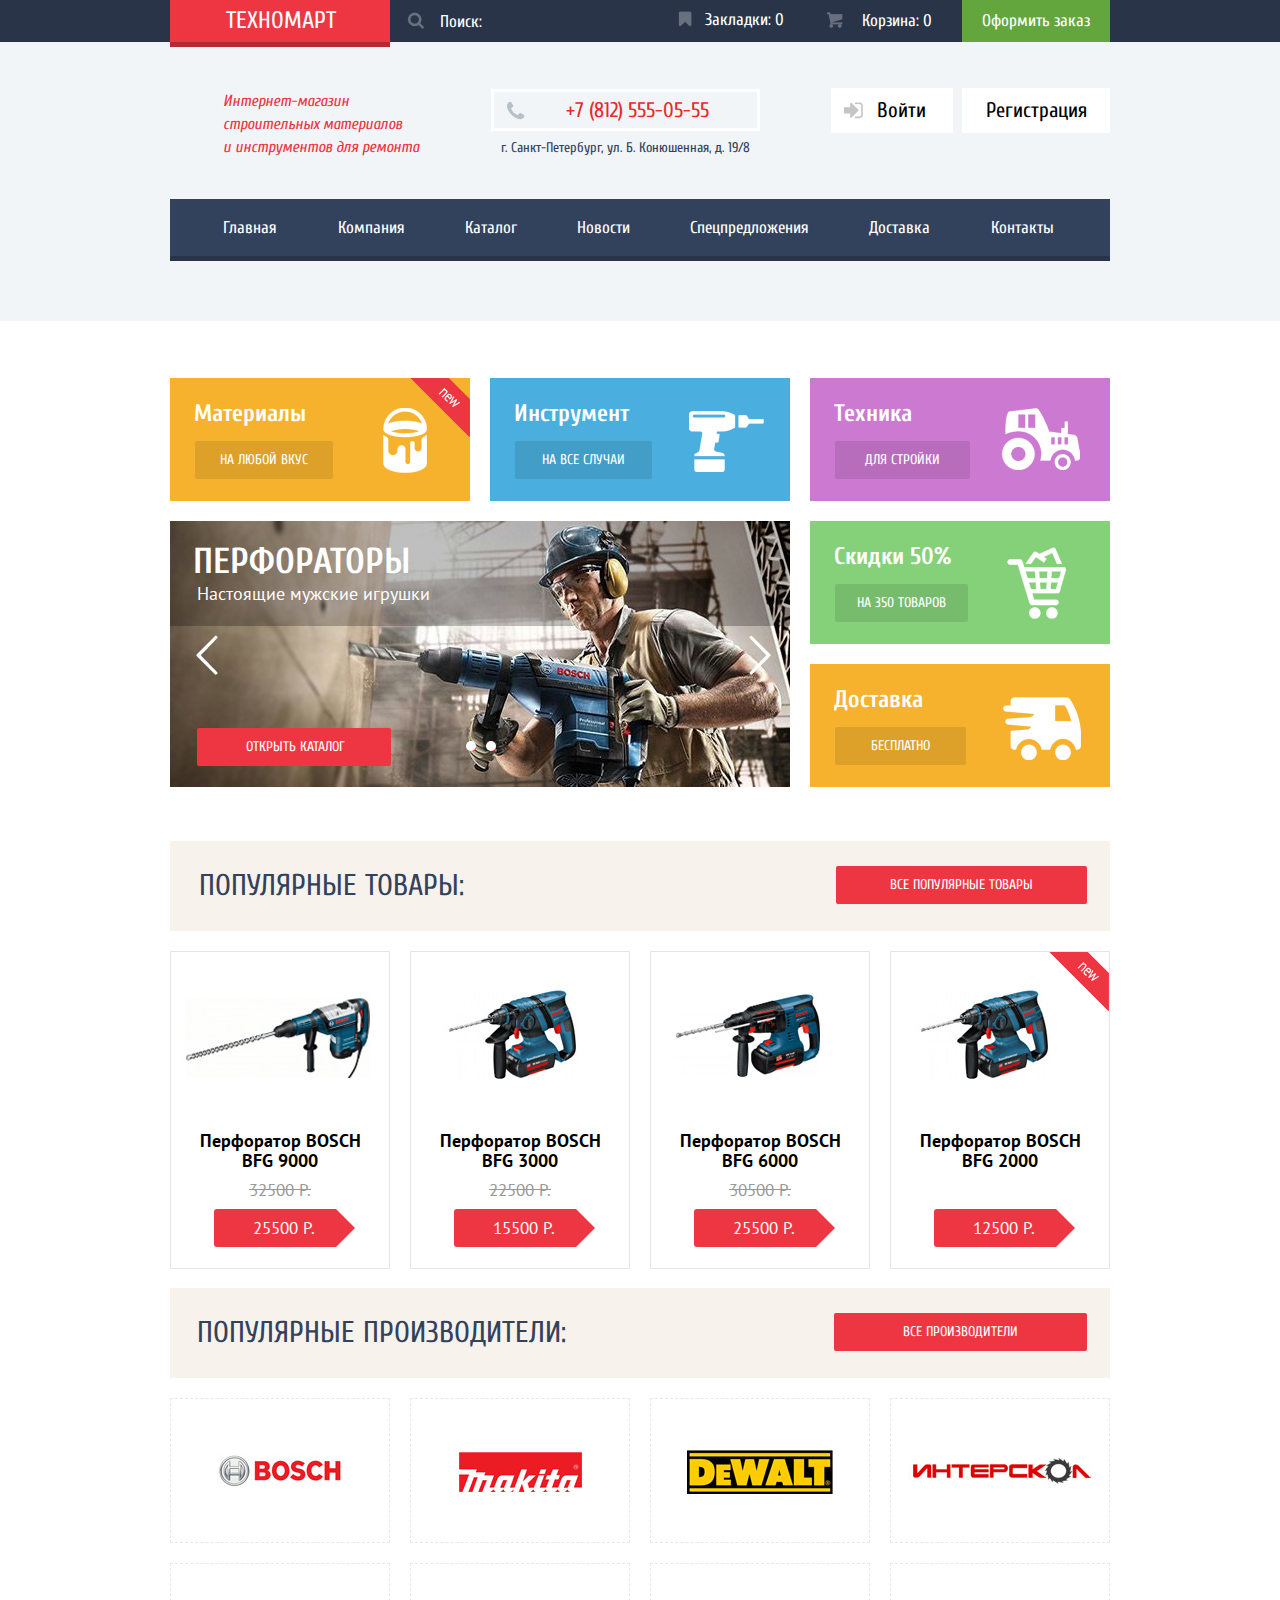
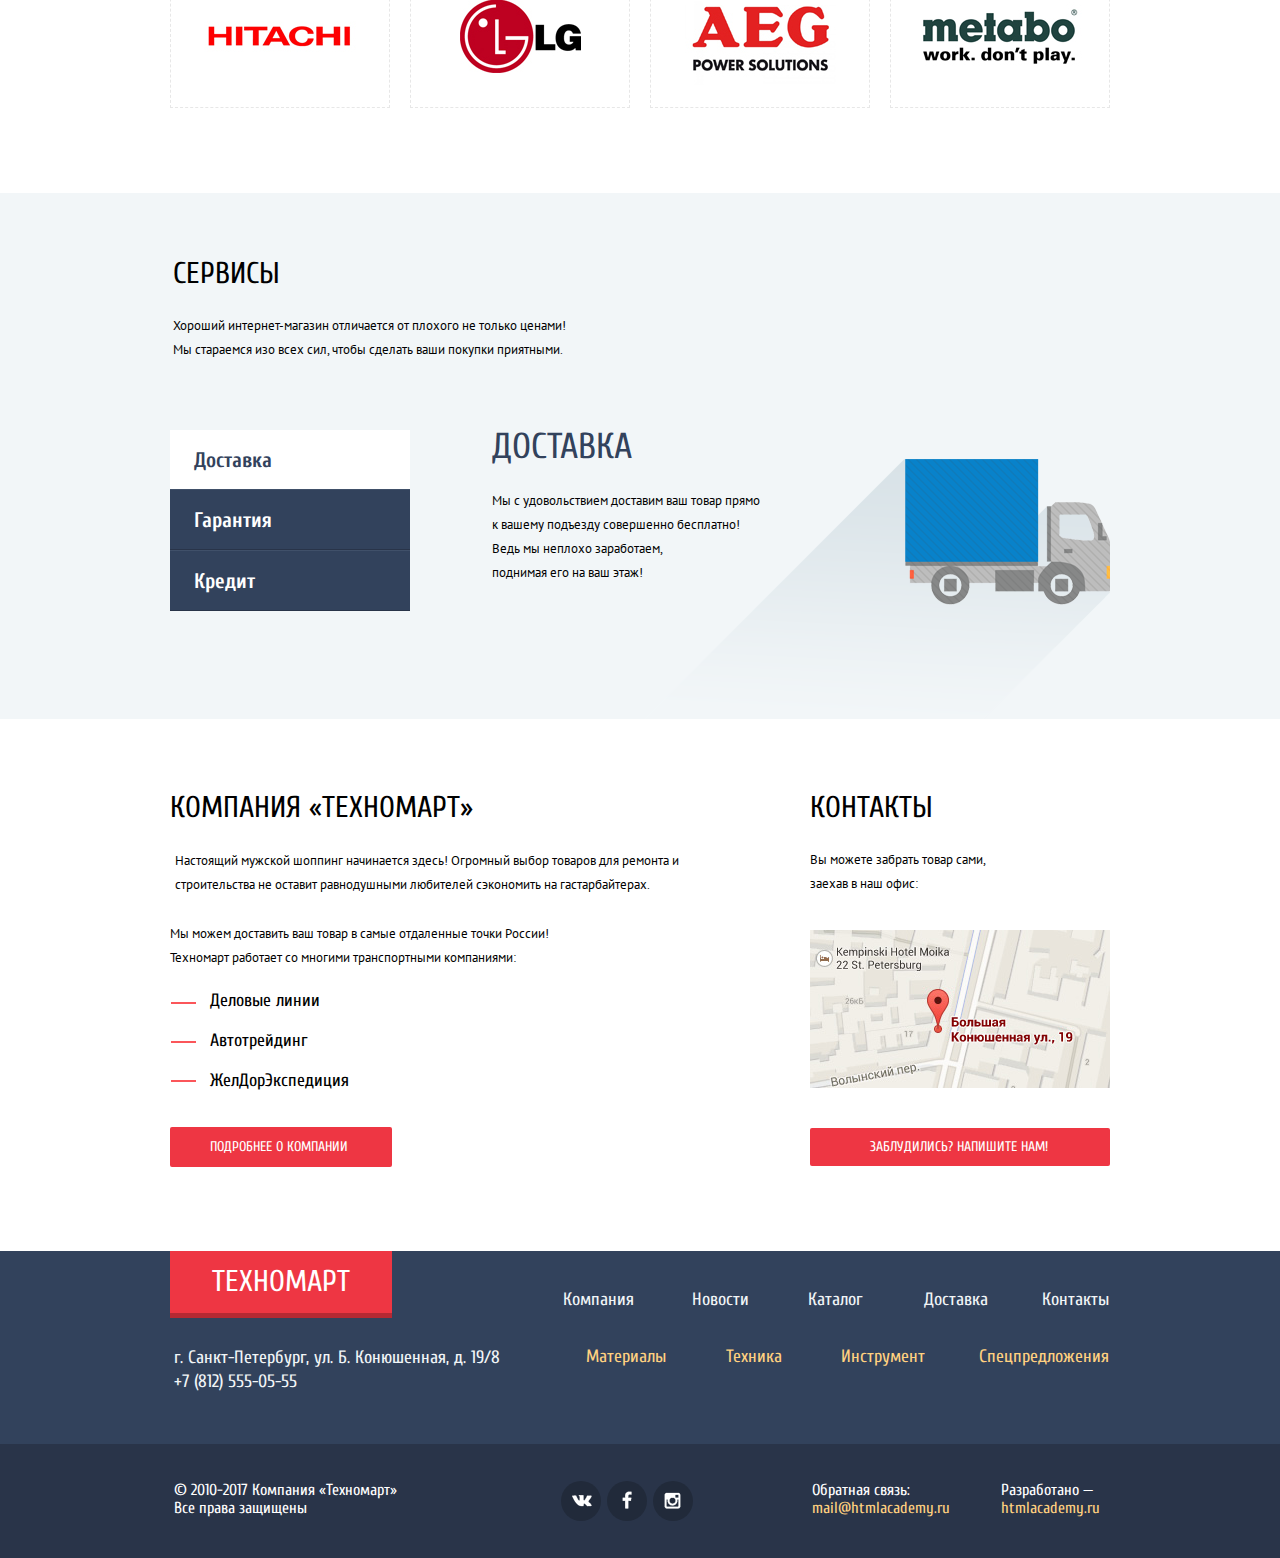
==== commit 534b08fc: "Для финальной проверки" ====
--- a/index.html
+++ b/index.html
@@ -6,8 +6,7 @@
     <title>Техномарт</title>
     <link rel="stylesheet" href="css/normalize.css">
     <link rel="stylesheet" href="css/style.css">
-    <link href="https://fonts.googleapis.com/css?family=Cuprum:400,700&amp;subset=cyrillic" rel="stylesheet"> 
-    <link href="https://fonts.googleapis.com/css?family=PT+Sans:400,700&amp;subset=cyrillic" rel="stylesheet">  
+    <link href="https://fonts.googleapis.com/css?family=Cuprum:400,700%7CPT+Sans:400,700&amp;subset=cyrillic" rel="stylesheet"> 
 </head>
 
 <body>
@@ -15,7 +14,7 @@
         <section class="top-main-header">
             <div class="container">
                 <div class="header-logo">
-                    <a href="/index.html" title="Логотип">Техномарт</a>
+                    <a href="#" title="Логотип">Техномарт</a>
                 </div>
                 <div class="header-search">
                     <form action="#" method="get">
@@ -61,7 +60,7 @@
                             <a href="#">Компания</a>
                         </li>
                         <li>
-                            <a href="/catalog.html">Каталог</a>
+                            <a href="catalog.html">Каталог</a>
                         </li>
                         <li>
                             <a href="#">Новости</a>
@@ -101,12 +100,12 @@
                         <div class="perforators-slide slide">
                             <h2>Перфораторы</h2>
                             <p>Настоящие мужские игрушки</p>
-                            <a class="open-catalog-btn" href="/catalog.html">Открыть каталог</a>
+                            <a class="open-catalog-btn" href="catalog.html">Открыть каталог</a>
                         </div>
                         <div class="drills-slide slide">
                             <h2>Дрели</h2>
                             <p>Соседям на радость</p>
-                            <a class="open-catalog-btn" href="/catalog.html">Открыть каталог</a>
+                            <a class="open-catalog-btn" href="catalog.html">Открыть каталог</a>
                         </div>
                     </div>
                     <div class="slide-nav">
@@ -183,7 +182,7 @@
                         <div class="good-card-img">
                             <img src="img/4img-popular.jpg" width="216" height="176" alt="Перфоратор BOSCH BFG 2000">
                         </div>
-                        <h3>Перфоратор <span>Bosch BFG</span> 2000</h3>
+                        <h3 class="old-price-none">Перфоратор <span>Bosch BFG</span> 2000</h3>
                         <div class="current-price">12500 Р.</div>
                     </div>
                 </section>
@@ -286,7 +285,7 @@
             <div class="container clearfix">
                 <div class="technomart-company">
                     <h1>Компания &laquo;техномарт&raquo;</h1>
-                    <p>Настоящий мужской шоппинг начинается здесь! Огромный выбор товаров для ремонта и строительства не оставит равнодушными любителей сэкономить на гастарбайтерах.</p>
+                    <p class="technomart-description">Настоящий мужской шоппинг начинается здесь! Огромный выбор товаров для ремонта и строительства не оставит равнодушными любителей сэкономить на гастарбайтерах.</p>
                     <p>Мы можем доставить ваш товар в самые отдаленные точки России!</p>
                     <p>Техномарт работает со многими транспортными компаниями:</p>
                     <ul>
@@ -340,7 +339,7 @@
         <div class="top-main-footer">
             <div class="container clearfix">
                 <section class="bottom-logo-contacts">
-                    <a href="/index.html">Техномарт</a>
+                    <a href="#">Техномарт</a>
                     <p>г. Санкт-Петербург, ул. Б. Конюшенная, д. 19/8</p>
                     <p>+7 (812) 555-05-55</p>
                 </section>
@@ -354,7 +353,7 @@
                                 <a href="#">Новости</a>
                             </li>
                             <li>
-                                <a href="/catalog.html">Каталог</a>
+                                <a href="catalog.html">Каталог</a>
                             </li>
                             <li>
                                 <a href="#">Доставка</a>
--- a/css/style.css
+++ b/css/style.css
@@ -4,6 +4,7 @@
     font-family: "Cuprum", Arial, sans-serif;
     font-weight: normal;
     line-height: 18px;
+    min-width: 940px;
 }
 h1 {
     color: #000000;
@@ -220,6 +221,7 @@
 /*Нижняя часть шапки страницы*/
 
 .bottom-main-header .shop-description {
+    font-style: "Cuprum", sans-serif;
     margin: 0;
     width: 300px;
     float: left;
@@ -424,7 +426,7 @@
     border-radius: 4px;
 }
 .personal-data .my-orders {
-    margin: 0px 30px 0 20px;
+    margin: 0px 28px 0 20px;
 }
 .bottom-main-header .main-nav {
     width: 940px;
@@ -579,7 +581,7 @@
 }
 .slides-list .perforators-slide {
     background: url(../img/slide-perf.jpg) no-repeat;
-    display: none;
+    display: block;
 }
 .slides-list .slide {
     position: absolute;
@@ -619,7 +621,7 @@
     right: 19px;
 }
 .slides-list .drills-slide {
-    display: block;
+    display: none;
     background: url(../img/slide-drill.jpg) no-repeat;
 }
 .slides-list .open-catalog-btn {
@@ -838,15 +840,11 @@
     margin-top: 3px;
     margin-bottom: 10px;
 }
-.popular-goods .good-card:nth-child(4) h3 {
+.good-card .old-price-none {
     margin-top: 3px;
     margin-bottom: 38px;
 }
-.products-cards-block .good-card:nth-child(3n) h3 {
-    margin-top: 3px;
-    margin-bottom: 38px;
-}
-.good-card h3 span {
+.good-card span {
     text-transform: uppercase;
 }
 .good-card .old-price {
@@ -948,7 +946,7 @@
     -moz-box-sizing: border-box;
     box-sizing: border-box;
 }
-.producers-cards a img {
+.producers-cards img {
     vertical-align: middle;
 }
 .producers-cards div {
@@ -999,7 +997,7 @@
     margin-top: 22px;
 }
 .services .service-header {
-    padding: 69px 0 0 5px;
+    padding: 69px 0 0 3px;
     margin-bottom: 68px;
 }
 .service-header h2 {
@@ -1035,7 +1033,7 @@
     color: #ffffff;
     font-weight: bold;
     display: block;
-    padding: 14px 0 14px 21px;
+    padding: 15px 0 14px 24px;
     background-color: #32425c;
     text-decoration: none;
     border-bottom: 1px solid #293449;
@@ -1060,10 +1058,10 @@
     -webkit-box-sizing: border-box;
     -moz-box-sizing: border-box;
     box-sizing: border-box;
-    padding-left: 81px;
+    padding: 5px 0 0 82px;
 }
 .services-tab-content .service-tab-slide {
-     width: 750px;
+    width: 100%;
     min-height: 284px;
     float: left;
     display: none;
@@ -1077,10 +1075,10 @@
     color: #32425c;
     text-transform: uppercase;
     font-weight: normal;
-    margin-bottom: 37px;
+    margin-bottom: 30px;
 }
 .service-tab-slide p {
-    font-family: "PT Sans" sans-serif;
+    font-family: "PT Sans", sans-serif;
     font-size: 13px;
     line-height: 24px;
     color: #000000;
@@ -1092,18 +1090,15 @@
 
 .main .about-company {
     background-color: #ffffff;
-    padding: 84px 0 86px;
+    padding: 80px 0 84px;
     clear: both;
 }
 .about-company .technomart-company {
     float: left;
     width: 540px;
 }
-.technomart-company > h1 + p {
-    margin-top: 32px;
-}
-.technomart-company > h1 + p + p {
-    margin-top: 24px;
+.technomart-company .technomart-description {
+    margin: 32px 0 25px 5px;
 }
 .about-company .contacts {
     float: right;
@@ -1124,7 +1119,7 @@
     margin: 21px 0 36px;
     position: relative;
 }
-.technomart-company ul li {
+.technomart-company li {
     font-size: 18px;
     line-height: 20px;
     color: #000000;
@@ -1685,7 +1680,7 @@
 }
 .about-perf {
     background-color: #f2f6f8;
-    padding: 61px 0 71px;
+    padding: 64px 0 68px;
     clear: both;
 }
 .about-perf h2 {
@@ -1938,8 +1933,8 @@
     font-weight: bold;
     color: #000000;
     text-transform: uppercase;
-    padding: 14px 0;
-    margin: 3px 0;
+    padding: 16px 0;
+    margin: 0;
 }
 .filter-producers label {
     font-family: "PT Sans", sans-serif;
@@ -1954,7 +1949,7 @@
 }
 .filter-producers li {
     list-style: none;
-    margin-bottom: 20px;
+    margin-bottom: 19px;
 }
 .energy label {
     font-family: "PT Sans", sans-serif;
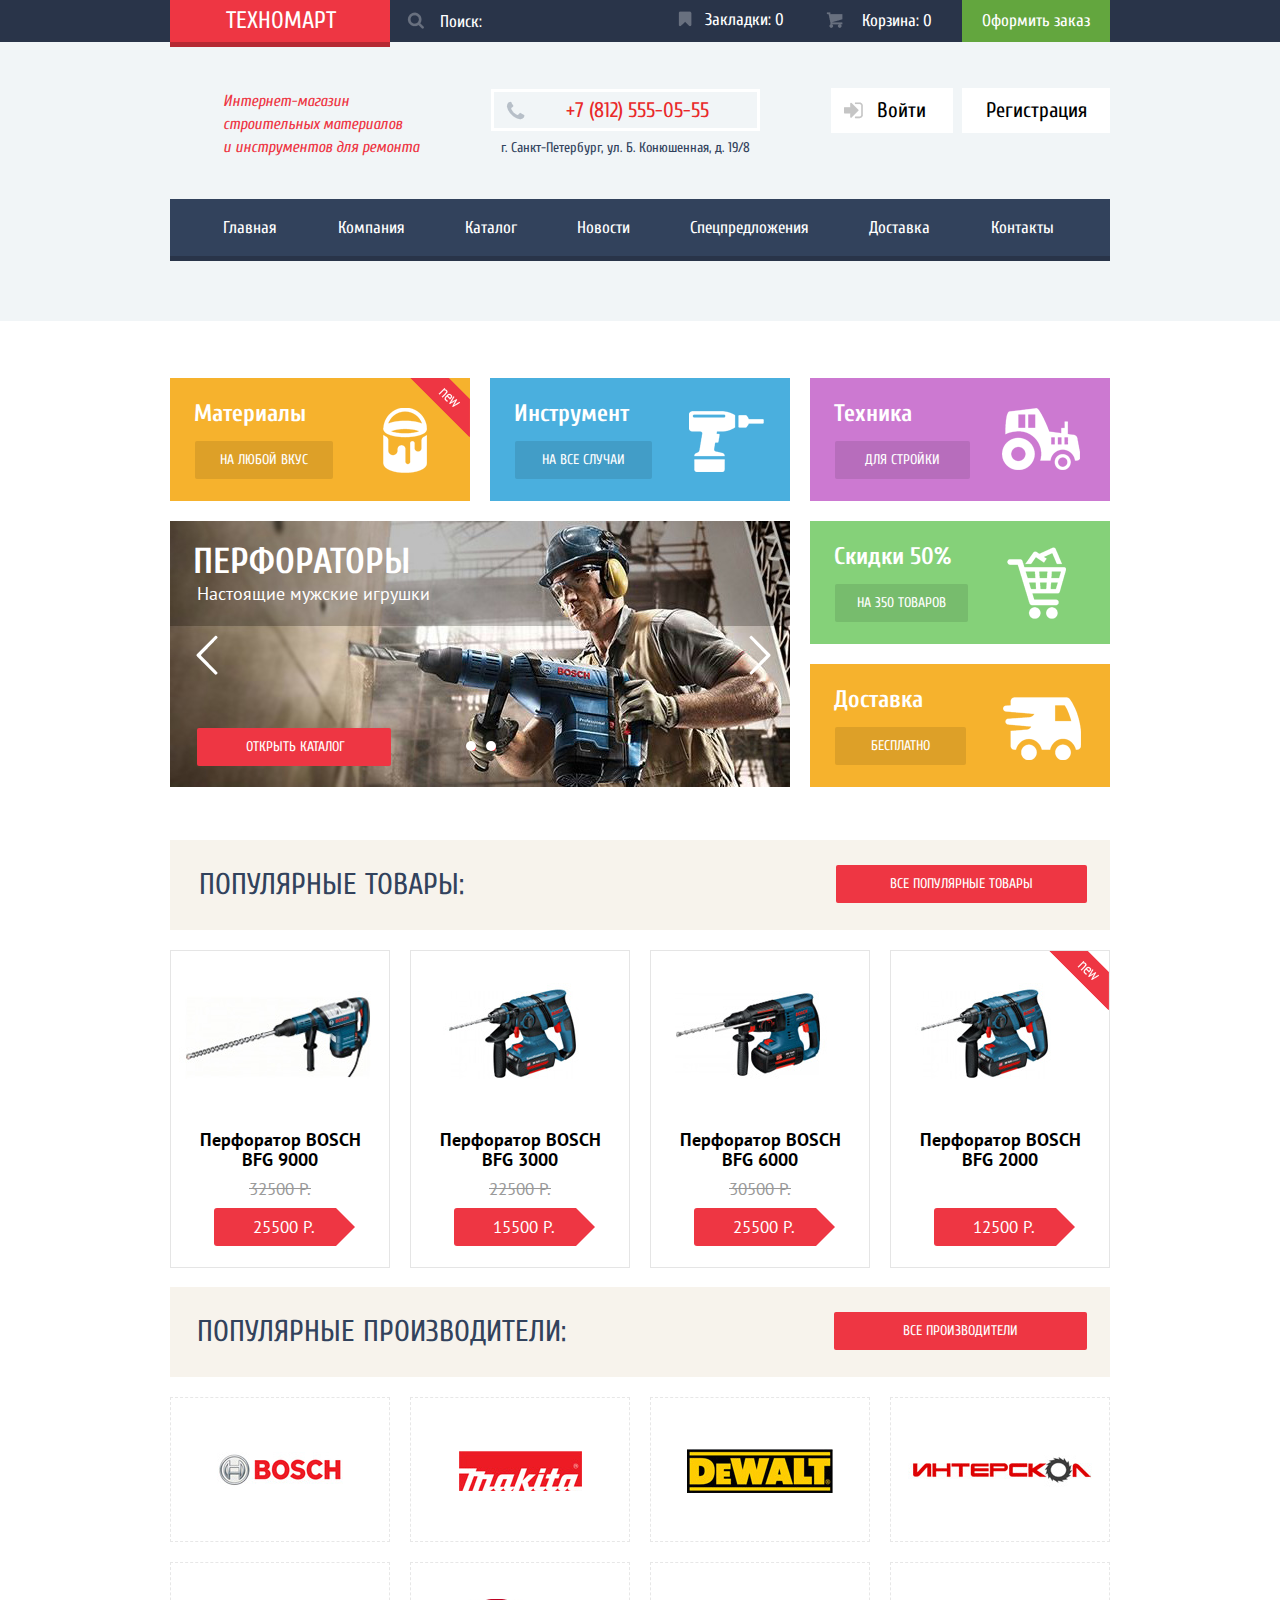
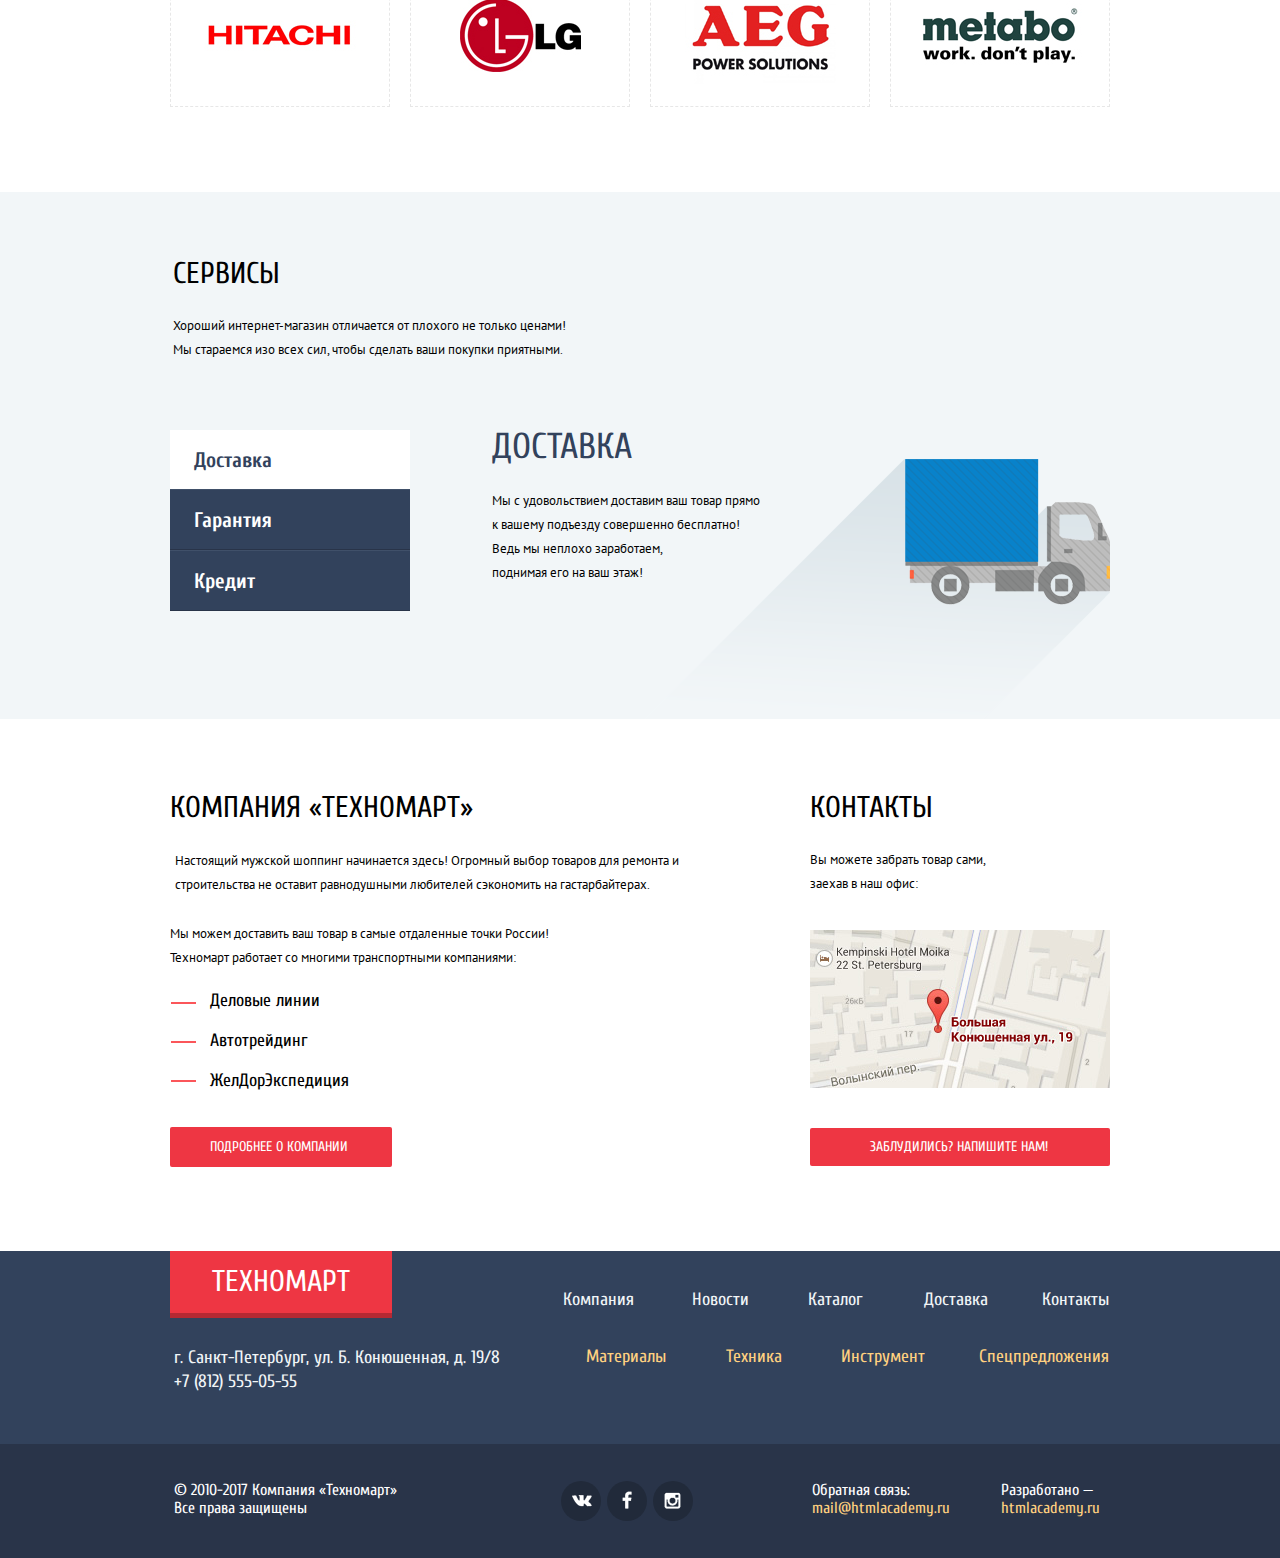
==== commit 01d2664d: "Дорабока_1" ====
--- a/index.html
+++ b/index.html
@@ -5,7 +5,7 @@
     <meta charset="utf-8">
     <title>Техномарт</title>
     <link rel="stylesheet" href="css/normalize.css">
-    <link rel="stylesheet" href="css/style.css">
+    <link rel="stylesheet" href="css/style-min.css">
     <link href="https://fonts.googleapis.com/css?family=Cuprum:400,700%7CPT+Sans:400,700&amp;subset=cyrillic" rel="stylesheet"> 
 </head>
 
@@ -38,9 +38,7 @@
                 <p class="shop-description">Интернет-магазин строительных материалов
                     <br>и инструментов для ремонта</p>
                 <div class="phone-address">
-                    <div class="phone-number">
-                        <p>+7 (812) 555-05-55</p>
-                    </div>
+                    <p class="phone-number">+7 (812) 555-05-55</p>
                     <p class="address">г. Санкт-Петербург, ул. Б. Конюшенная, д. 19/8</p>
                 </div>
                 <div class="registrations-btns">
@@ -131,7 +129,7 @@
                     <h2>Популярные товары:</h2>
                     <a href="#">Все популярные товары</a>
                 </header>
-                <section class="goods-cards-block">
+                <section class="goods-cards-block clearfix">
                     <div class="good-card">
                         <div class="good-card-action">
                             <div class="for-before"><a href="#">Купить</a></div>
@@ -268,9 +266,9 @@
                         <h2>Гарантия</h2>
                         <p>Если купленный у нас товар поломается или заискрит,
                             <br> а также в случае пожара, спровоцированного его возгаранием,
-                            <br> вы всегда можете быть уверены в нашей гарантии. Мы обменяем
-                            <br> сгоревший товар на новый.</p>
-                        <p>Дом уж восстановите как-нибудь сами</p>
+                            вы всегда можете быть уверены в нашей гарантии. Мы обменяем
+                            сгоревший товар на новый.</p>
+                        <p>Дом уж восстановите как-нибудь сами.</p>
                     </div>
                     <div class="service-tab-slide">
                         <h2>Кредит</h2>
@@ -297,8 +295,7 @@
                 </div>
                 <div class="contacts">
                     <h2>контакты</h2>
-                    <p>Вы можете забрать товар сами,
-                        <br> заехав в наш офис:</p>
+                    <p>Вы можете забрать товар сами, заехав в наш офис:</p>
                     <a href="https://www.google.ru/maps/place/%D0%91%D0%BE%D0%BB%D1%8C%D1%88%D0%B0%D1%8F+%D0%9A%D0%BE%D0%BD%D1%8E%D1%88%D0%B5%D0%BD%D0%BD%D0%B0%D1%8F+%D1%83%D0%BB.,+19,+%D0%A1%D0%B0%D0%BD%D0%BA%D1%82-%D0%9F%D0%B5%D1%82%D0%B5%D1%80%D0%B1%D1%83%D1%80%D0%B3,+191186/@59.9387942,30.3208946,17z/data=!3m1!4b1!4m5!3m4!1s0x4696310fca5ba729:0xea9c53d4493c879f!8m2!3d59.9387942!4d30.3230833">
                         <img src="img/map.jpg" width="300" height="158" alt="Расположение офиса на карте">
                     </a>
@@ -321,8 +318,8 @@
                                         <input id="email" type="email" placeholder="Для отправки ответа">
                                     </div>
                                     <div class="letter-container">
-                                        <p class="textarea-label">Текст письма:</p>
-                                        <textarea cols="60" rows="5">В свободной форме</textarea>
+                                        <label for="letter" class="textarea-label">Текст письма:</label>
+                                        <textarea id="letter" cols="60" rows="5">В свободной форме</textarea>
                                     </div>
                                 </div>
                                 <div class="submit">
--- a/css/style-min.css
+++ b/css/style-min.css
@@ -0,0 +1 @@
+body{color:#000000;font-size:17px;font-family:"Cuprum", Arial, sans-serif;font-weight:normal;line-height:18px;min-width:940px}.clearfix::after{content:"";display:table;clear:both}.container{width:940px;margin:0 auto}.main-header{background-color:#f1f5f7;padding-bottom:60px}.main-header .top-main-header{font-size:0;background-color:#293449}.top-main-header .header-logo{width:220px;max-height:42px;display:inline-block;vertical-align:top}.header-logo a{font-size:24px;line-height:24px;text-decoration:none;color:#ffffff;text-transform:uppercase;display:block;padding:9px 56px;background-color:#ee3643;border-bottom:5px solid #b52933}.header-logo a:active{background-color:#ba2732;border-bottom:5px solid #8e1e26}.header-logo a:hover{background-color:#ca2c37;border-bottom:5px solid #9a212a}.top-main-header .header-search{width:270px;display:inline-block;vertical-align:top;font-size:17px;line-height:18px;position:relative}.header-search form{width:260px;clear:both}.header-search input{width:220px;height:42px;padding:0px 0px 0px 50px;font-size:17px;line-height:18px;font-family:Cuprum, Arial, sans-serif;font-weight:normal;color:#ffffff;border:none;outline:none;background:transparent}.header-search input::-webkit-input-placeholder{color:#ffffff}.header-search input:-moz-placeholder{color:#ffffff}.header-search input::-moz-placeholder{color:#ffffff}.header-search input:-ms-input-placeholder{color:#ffffff}.header-search button{border:none;width:17px;height:17px;background:url(../img/sprites.png) no-repeat;background-position:-103px -104px;position:absolute;left:17px;top:12px;outline:none}.header-search:hover button{background:url(../img/sprites.png) no-repeat;background-position:-2px -8px}.header-search input:focus{background:#ffffff;color:#000000}.header-search input:focus ~ button{background:url(../img/sprites.png) no-repeat;background-position:-152px -103px}.top-main-header .header-marks{width:140px;display:inline-block;vertical-align:top;font-size:17px;line-height:18px;position:relative}.header-marks a{text-decoration:none;color:#ffffff;display:block;padding:11px 16px 12px 45px}.header-marks a::before{content:"";width:14px;height:16px;position:absolute;top:11px;left:18px;background:url(../img/sprites.png) no-repeat;background-position:-155px -10px}.header-marks:hover a::before{background-position:-205px -8px}.header-marks:active a::before{background-position:-155px -10px}.header-marks a:active{background-color:#161d29}.top-main-header .header-basket{width:150px;display:inline-block;vertical-align:top;font-size:17px;line-height:18px;position:relative;box-sizing:border-box;margin-left:12px}.header-basket .filling{background-color:#ee3643}.header-basket a{text-decoration:none;color:#ffffff;display:block;padding:12px 6px 12px 50px}.header-basket a::before{content:"";width:17px;height:16px;position:absolute;top:12px;left:14px;background:url(../img/sprites.png) no-repeat;background-position:-55px -10px}.header-basket:hover a::before{background-position:-105px -12px}.header-basket:active a::before{background-position:-55px -10px}.header-basket a:active{background-color:#161d29}.top-main-header .order-btn{width:148px;display:inline-block;vertical-align:top;font-size:17px;line-height:18px}.order-btn a{text-decoration:none;color:#ffffff;display:block;padding:12px 19px 12px 20px;background-color:#63a63e}.order-btn a:hover{background-color:#5fbb2d}.order-btn a:active{background-color:#518534}.bottom-main-header .shop-description{font-style:"Cuprum", sans-serif;margin:0;width:300px;float:left;font-size:16px;line-height:23px;font-style:italic;color:#ee3643;padding:48px 50px 40px 53px;-webkit-box-sizing:border-box;-moz-box-sizing:border-box;box-sizing:border-box}.bottom-main-header .phone-address{width:300px;float:left;padding:47px 0px 0px 21px;-webkit-box-sizing:border-box;-moz-box-sizing:border-box;box-sizing:border-box}.phone-address .phone-number{border:3px solid #ffffff;display:inline-block;padding:9px 48px 9px 72px;position:relative;-webkit-box-sizing:border-box;-moz-box-sizing:border-box;box-sizing:border-box;font-size:21px;line-height:18px;color:#e9292a;margin:0}.phone-number::before{content:"";width:19px;height:19px;position:absolute;top:9px;left:12px;background:url(../img/sprites.png) no-repeat;background-position:-47px -100px}.phone-address .address{font-size:14px;line-height:24px;color:#32425c;margin:5px 0px 0px 10px}.bottom-main-header .registrations-btns{width:300px;float:right;font-size:0;padding:46px 0px 0px 21px;position:relative;-webkit-box-sizing:border-box;-moz-box-sizing:border-box;box-sizing:border-box}.bottom-main-header .enter-btn{display:inline-block;vertical-align:top;margin-right:9px}.enter-btn a{font-size:21px;line-height:19px;color:#000000;text-decoration:none;display:block;padding:13px 27px 13px 46px;background-color:#ffffff}.enter-btn a:hover{color:#ee3643}.enter-btn a:active{color:#b2b2b2}.enter-btn a::before{content:"";width:20px;height:17px;position:absolute;top:60px;left:34px;background:url(../img/sprites.png) no-repeat;background-position:-500.99998474121094px -52px}.enter-btn:hover a::before{background-position:-547.9999847412109px -53px}.enter-btn:active a::before{background-position:-500.99998474121094px -52px}.bottom-main-header .registration-btn{display:inline-block;vertical-align:top}.registration-btn a{font-size:21px;line-height:19px;color:#000000;text-decoration:none;display:block;padding:13px 23px 13px 24px;background-color:#ffffff}.registration-btn a:hover{color:#ee3643}.registration-btn a:active{color:#b2b2b2}.bottom-main-header .user-block{width:300px;float:right;position:relative;margin-top:48px}.user-block div:nth-child(1){background-color:#ffffff;padding:13px 0;margin-bottom:5px}.user-block .name{font-size:21px;line-height:18px;color:#000000;float:left;display:block;margin:0 0 0 49px;text-decoration:none}.user-block .name::before{content:"";width:20px;height:18px;position:absolute;top:11px;left:16px;background:url(../img/sprites.png) no-repeat;background-position:-246.99998474121094px -103px}.user-block:hover .name::before{background-position:-296.99998474121094px -103px}.user-block .name:active{opacity:0.3}.user-block .exit{float:right;display:block;background:url(../img/sprites.png) no-repeat;background-position:-595.9999847412109px -52px;width:21px;height:17px;text-decoration:none;position:absolute;top:11px;right:8px}.user-block .exit:active{background:url(../img/icon-logout-click.png) no-repeat;background-position:0}.user-block .exit:hover{background-position:-4px -102px}.user-block .personal-data{clear:both;position:relative;width:300px}.personal-data a{font-size:16px;line-height:0;color:#32425c}.personal-data a:hover{color:#ee434f}.personal-data a:active{color:#c5c5c5}.personal-data .personal-cabinet::before{content:"";width:4px;height:4px;position:absolute;top:8px;left:109px;background-color:#32425c;-webkit-border-radius:4px;-moz-border-radius:4px;-o-border-radius:4px;border-radius:4px}.personal-data .my-orders{margin:0px 28px 0 20px}.bottom-main-header .main-nav{width:940px;clear:both;background-color:#32425c;border-bottom:5px solid #293449}.main-nav ul{margin:0;padding:0;font-size:0}.main-nav li{display:inline-block;vertical-align:top}.main-nav a{font-size:17px;line-height:17px;padding:10px;color:#ffffff;text-decoration:none;display:block;padding:20px 30px}.main-nav li:nth-child(1) a{padding:20px 31px 20px 53px}.main-nav li:nth-child(7) a{padding:20px 53px 20px 31px}.main-nav a:hover{background-color:#293449}.main-nav a:active{background-color:#1d2739;color:#8e939c}.main{padding-top:57px}.main .banner-block{width:940px;-webkit-box-sizing:border-box;-moz-box-sizing:border-box;box-sizing:border-box}.banner-block .promo-item{width:300px;height:123px;float:left}.promo-item h2{margin:21px 0 0 24px;color:#ffffff;font-size:24px;font-weight:bold;line-height:30px}.promo-item a{font-size:14px;line-height:18px;color:#ffffff;text-decoration:none;display:inline-block;vertical-align:top;-webkit-border-radius:2px;-moz-border-radius:2px;-o-border-radius:2px;border-radius:2px;margin:12px 0 0 25px;text-transform:uppercase}.promo-item a:hover{background-color:#cccccc}.promo-item a:active{background-color:#b2b2b2}.banner-block .promo-item-materials{margin:0 20px 20px 0;background:#f6b22d url(../img/icon-materials.png) no-repeat;background-position:213px 30px;position:relative}.promo-item-materials .new-lebel{width:60px;height:59px;background:url(../img/new-flag.png) no-repeat;position:absolute;top:0px;right:0px}.banner-block .promo-item-tools{margin:0 20px 20px 0;background:#4aafde url(../img/icon-tools.png) no-repeat;background-position:199px 33px}.banner-block .promo-item-technique{margin:0 0 20px 0;background:#cc79d1 url(../img/icon-technique.png) no-repeat;background-position:192px 30px}.banner-block .promo-item-discounts{margin-bottom:20px;background:#85d179 url(../img/icon-discounts.png) no-repeat;background-position:197px 26px}.banner-block .promo-item-delivery{background:#f6b22d url(../img/icon-delivery.png) no-repeat;background-position:193px 33px}.promo-item-materials a{background-color:#dda028;padding:10px 25px}.promo-item-tools a{background-color:#429dc7;padding:10px 27px}.promo-item-technique a{background-color:#b76dbc;padding:10px 30px}.promo-item-discounts a{background-color:#77bc6d;padding:10px 22px}.promo-item-delivery a{background-color:#dda028;padding:10px 36px}.banner-block .slider{width:620px;height:266px;float:left;margin-right:20px;position:relative}.slider .slides-list{width:620px;height:266px}.slides-list .perforators-slide{background:url(../img/slide-perf.jpg) no-repeat;display:block}.slides-list .slide{position:absolute;width:inherit;height:inherit}.slide h2{font-size:36px;line-height:30px;color:#ffffff;text-transform:uppercase;margin:26px 0 0 23px}.slide p{font-family:"PT Sans", sans-serif;font-size:18px;line-height:24px;color:#ffffff;margin:5px 0 0 27px}.slide-nav .preview-slide-arrow{display:block;width:22px;height:40px;background:url(../img/icon-left-arrow.png) no-repeat;position:absolute;top:114px;left:26px}.slide-nav .next-slide-arrow{display:block;width:22px;height:40px;background:url(../img/icon-right-arrow.png) no-repeat;position:absolute;top:114px;right:19px}.slides-list .drills-slide{display:none;background:url(../img/slide-drill.jpg) no-repeat}.slides-list .open-catalog-btn{font-size:14px;line-height:18px;color:#ffffff;text-transform:uppercase;text-decoration:none;display:inline-block;vertical-align:top;padding:10px 46px 10px 49px;-webkit-border-radius:2px;-moz-border-radius:2px;-o-border-radius:2px;border-radius:2px;background-color:#ee3643;margin:122px 0px 0px 27px}.slide .open-catalog-btn:hover{background-color:#ca2c37}.slide .open-catalog-btn:active{background-color:#ba2732}.slider .slide-indicators{position:absolute;top:216px;left:300px}.slide-indicators .control::after{content:" ";display:block;height:10px;left:-4px;position:absolute;top:-4px;width:10px;background-color:#ffffff;-webkit-border-radius:50%;-moz-border-radius:50%;-o-border-radius:50%;border-radius:50%}.slide-indicators .control{cursor:pointer;display:inline-block;height:6px;position:relative;width:6px;background-color:#ee3643;-webkit-border-radius:50%;-moz-border-radius:50%;-o-border-radius:50%;border-radius:50%;margin-right:10px}.main .popular-goods{width:940px}.popular-goods-header{background-color:#f7f3ec;margin-top:53px;margin-bottom:20px}.popular-goods-header h2{float:left;margin:30px 29px;font-size:30px;line-height:30px;color:#32425c;text-decoration:none;text-transform:uppercase;font-weight:normal}.popular-goods-header a{float:right;display:block;font-size:14px;line-height:18px;text-decoration:none;color:#ffffff;background-color:#ee3643;padding:10px 54px;-webkit-border-radius:2px;-moz-border-radius:2px;-o-border-radius:2px;border-radius:2px;margin:25px 23px 0 0;text-transform:uppercase}.good-card{position:relative;width:220px;height:318px;border:1px solid #e5e5e5;vertical-align:top;margin-right:20px;background-color:#ffffff;-webkit-box-sizing:border-box;-moz-box-sizing:border-box;box-sizing:border-box;text-align:center;float:left}.products-cards-block .good-card{margin-bottom:20px}.good-card .good-card-action{display:none;position:absolute;top:0;left:0;width:218px;height:88px;padding:40px 0;z-index:10}.good-card-action a{display:block;width:129px;margin:0 auto;margin-bottom:7px;padding:7px 0;border:3px solid #63a63e;border-bottom-color:#367315;background-color:#63a63e;color:white;font-size:14px;font-weight:normal;line-height:18px;text-decoration:none;text-transform:uppercase;border-radius:3px}.good-card-action a:nth-child(2){color:#32425c;background:white;border-bottom-color:#63a63e}.good-card-action a:nth-child(2):hover{border-color:#32425c}.for-before + a:nth-child(2):active{border-color:#c1c6ce;color:#c1c6ce}.good-card-action a:nth-child(1):hover{background-color:#5fbb2d;border-color:#5fbb2d;border-bottom-color:#63a63e}.good-card-action a:nth-child(1):active{border-color:#518534;background-color:#518534}.good-card:hover .good-card-action{display:block}.good-card:hover{box-shadow:0 5px 50px -15px #293449;opacity:75%}.good-card-action a:nth-child(1)::before{content:"";width:17px;height:16px;position:absolute;top:50px;left:55px;background:url(../img/sprites.png) no-repeat;background-position:-55px -10px}.for-before:hover a::before,.for-before:active a::before{content:"";width:17px;height:16px;position:absolute;top:50px;left:55px;background:url(../img/icon-basket-white.png) no-repeat}.goods-cards-block .new-lebel:after,.products-cards-block .new-lebel:after{content:"";width:60px;height:59px;background:url(../img/new-flag.png) no-repeat;position:absolute;top:0px;right:0px}.popular-goods .good-card:nth-child(4n){margin-right:-4px}.products-cards-block .good-card:nth-child(3n){margin-right:-4px}.good-card .good-card-img{width:216px;height:176px}.good-card-img img{max-width:100%}.good-card h3{font-family:"PT Sans", sans-serif;font-size:18px;line-height:20px;color:#000000;padding:0 25px;margin-top:3px;margin-bottom:10px}.good-card .old-price-none{margin-top:3px;margin-bottom:38px}.good-card span{text-transform:uppercase}.good-card .old-price{font-family:"PT Sans", sans-serif;font-size:17px;line-height:18px;color:#999999;text-decoration:line-through}.good-card .current-price{font-family:"PT Sans", sans-serif;position:relative;width:80px;margin:10px 43px;margin-bottom:20px;padding:10px 30px;color:white;background:#ee3643;border-radius:3px}.good-card .current-price::after{content:"";position:absolute;top:0;right:-20px;width:0;height:0;border:19px solid white;border-left-color:#ee3643}.catalog-item .discount{min-height:20px;margin-top:15px;margin-bottom:10px;color:#999;text-decoration:line-through}.main .popular-producers{width:940px;padding-bottom:65px;clear:both}.popular-producers-header{background-color:#f7f3ec;margin-top:19px;margin-bottom:20px}.popular-producers-header h2{float:left;margin:30px 27px;font-size:30px;line-height:30px;color:#32425c;text-decoration:none;text-transform:uppercase;font-weight:normal}.popular-producers-header a{float:right;display:block;font-size:14px;line-height:18px;text-decoration:none;color:#ffffff;background-color:#ee3643;padding:10px 69px;-webkit-border-radius:2px;-moz-border-radius:2px;-o-border-radius:2px;border-radius:2px;margin:25px 23px 0 0;text-transform:uppercase}.producers-cards a:hover{box-shadow:0 10px 50px -10px #293449;opacity:50%}.producers-cards a:active{opacity:0.5;box-shadow:0 4px 10px 2px #293449}.popular-producers .producers-cards{font-size:0px}.producers-cards a{display:inline-block;vertical-align:top;width:220px;height:145px;text-decoration:none;border:1px dashed #e7e7e7;background-color:#ffffff;text-align:center;margin:0px 20px 20px 0;-webkit-box-sizing:border-box;-moz-box-sizing:border-box;box-sizing:border-box}.producers-cards img{vertical-align:middle}.producers-cards div{vertical-align:middle;display:table-cell;width:220px;height:145px}.producers-cards a:nth-child(4n){margin-right:0px}.main .services{background-color:#f2f6f8}.services-tab-content div:nth-child(1){background:url(../img/car.png) no-repeat;background-position:151px 24px}.services-tab-content div:nth-child(2){background:url(../img/medal.png) no-repeat;background-position:240px 1px}.services-tab-content div:nth-child(3){background:url(../img/credit.png) no-repeat;background-position:178px 0}.service-tab-slide a{text-decoration:none;font-size:14px;line-height:18px;text-transform:uppercase;color:#ffffff;background-color:#ee3643;display:block;width:192px;padding:9px 43px;-webkit-border-radius:2px;-moz-border-radius:2px;-o-border-radius:2px;border-radius:2px;-webkit-box-sizing:border-box;-moz-box-sizing:border-box;box-sizing:border-box;margin-top:22px}.services .service-header{padding:45px 0 0 3px;margin-bottom:68px}.service-header h2{font-size:30px;line-height:24px;color:#000000;text-transform:uppercase;margin-bottom:28px;font-weight:normal}.service-header p{font-family:"PT Sans", sans-serif;font-size:13px;line-height:24px;color:#000000;margin:0}.services .service-tab{float:left}.service-tab .service-tab-nav{margin:0 0 0 0;padding:0;width:240px;float:left}.service-tab-nav li{list-style:none}.service-tab-nav a{font-size:21px;line-height:30px;color:#ffffff;font-weight:bold;display:block;padding:15px 0 14px 24px;background-color:#32425c;text-decoration:none;border-bottom:1px solid #293449;border-top:1px solid #405069;-webkit-box-sizing:border-box;-moz-box-sizing:border-box;box-sizing:border-box}.service-tab-nav .active-indicated,.service-tab-nav .active-indicated:hover{background-color:#ffffff;color:#32425c;border:none}.service-tab-nav a:hover{background-color:#293449;border-top:1px solid #405069}.services .services-tab-content{float:left;width:700px;-webkit-box-sizing:border-box;-moz-box-sizing:border-box;box-sizing:border-box;padding:5px 0 0 82px}.services-tab-content .service-tab-slide{width:100%;min-height:284px;float:left;display:none}.services-tab-content .service-tab-slide-active{display:block}.service-tab-slide h2{font-size:36px;line-height:24px;color:#32425c;text-transform:uppercase;font-weight:normal;margin:0 0 30px 0}.service-tab-slide p{font-family:"PT Sans", sans-serif;font-size:13px;line-height:24px;color:#000000;margin:0;width:376px}.main .about-company{background-color:#ffffff;padding:80px 0 84px;clear:both}.about-company .technomart-company{float:left;width:540px}.technomart-company .technomart-description{margin:32px 0 25px 5px}.about-company .contacts{float:right;width:300px;position:relative}.technomart-company h1{margin:0;color:#000000;font-size:30px;font-family:inherit;font-weight:normal;line-height:24 px;text-transform:uppercase}.technomart-company p{margin:0;font-family:"PT Sans", sans-serif;font-size:13px;line-height:24px;color:#000000}.technomart-company ul{margin:21px 0 36px;position:relative}.technomart-company li{font-size:18px;line-height:20px;color:#000000;list-style:none;margin-bottom:20px}.technomart-company .line-1::before{content:"";width:25px;height:0px;background-color:red;position:absolute;top:11px;left:1px;border-bottom:2px solid #fb565a}.technomart-company .line-2::before{content:"";width:25px;height:0px;background-color:red;position:absolute;top:50px;left:1px;border-bottom:2px solid #fb565a}.technomart-company .line-3::before{content:"";width:25px;height:0px;background-color:red;position:absolute;top:89px;left:1px;border-bottom:2px solid #fb565a}.technomart-company a{font-size:14px;line-height:18px;color:#ffffff;display:block;width:142px;background-color:#ee3643;padding:11px 40px;text-decoration:none;-webkit-border-radius:2px;-moz-border-radius:2px;-o-border-radius:2px;border-radius:2px;text-transform:uppercase}.contacts h2{font-size:30px;line-height:24px;color:#000000;text-transform:uppercase;font-weight:normal;margin:-3px 0 28px}.contacts p{margin:0 0 34px;font-family:"PT Sans", sans-serif;font-size:13px;line-height:24px;color:#000000;width:182px}.contacts .write-us-btn{text-decoration:none;display:block;width:300px;font-size:14px;line-height:18px;color:#ffffff;background-color:#ee3643;padding:10px 60px;text-decoration:none;-webkit-border-radius:2px;-moz-border-radius:2px;-o-border-radius:2px;border-radius:2px;text-transform:uppercase;-webkit-box-sizing:border-box;-moz-box-sizing:border-box;box-sizing:border-box;margin-top:36px}.contacts .write-us{display:none;width:620px;border-top:7px solid #ee3643;padding:44px 0 0 0;-webkit-box-sizing:border-box;-moz-box-sizing:border-box;box-sizing:border-box;position:absolute;bottom:-186px;right:161px;background-color:#ffffff;box-shadow:0 43px 65px -15px #000101;opacity:75%}.write-us .submit{background-color:#f1f1f1;padding:40px 0}.write-us .wraper{position:relative}.write-us .container{width:462px;margin:0 auto}.write-us .name-container{float:left;margin-bottom:19px}.write-us .email-container{float:left}.write-us input[type="text"]{border:2px solid #d7dcde;-webkit-border-radius:2px;-moz-border-radius:2px;-o-border-radius:2px;border-radius:2px;padding:10px 0;font-family:"PT Sans", sans-serif;font-size:13px;line-height:18px;color:#999999;padding:9px 0px 9px 14px;margin:10px 19px 0px 0px;width:204px}.write-us input[type="email"]{border:2px solid #d7dcde;-webkit-border-radius:2px;-moz-border-radius:2px;-o-border-radius:2px;border-radius:2px;font-family:"PT Sans", sans-serif;font-size:13px;line-height:18px;color:#999999;margin:10px 0 0 0;padding:9px 0 9px 13px;width:204px}.write-us label{font-size:18px;line-height:18px;color:#000000}.write-us textarea{font-family:"PT Sans", sans-serif;font-size:13px;line-height:18px;color:#999999;border:2px solid #d7dcde;-webkit-border-radius:2px;-moz-border-radius:2px;-o-border-radius:2px;border-radius:2px;padding:7px 0 0 15px;margin-top:10px;box-sizing:border-box}.write-us .letter-container{clear:both;margin-bottom:37px}.letter-container .textarea-label{font-family:"Cuprum", sans-serif;font-size:18px;line-height:18px;color:#000000}.write-us .submit input{font-family:Cuprum, sans-serif;font-size:14px;line-height:18px;color:#ffffff;text-transform:uppercase;background-color:#ee3643;border:none;-webkit-border-radius:2px;-moz-border-radius:2px;-o-border-radius:2px;border-radius:2px;display:block;padding:10px 98px;width:460px;margin:0 auto}.write-us .close-btn{position:absolute;right:10px;top:-36px}.main-footer{clear:both}.main-footer p{margin:0}.top-main-footer{background-color:#32425c;padding-bottom:50px}.top-main-footer .bottom-logo-contacts{width:370px;float:left;font-size:0}.bottom-logo-contacts a{font-size:30px;line-height:30px;color:#ffffff;text-decoration:none;display:inline-block;vertical-align:top;text-transform:uppercase;border-bottom:5px solid #b52933;background-color:#ee3643;padding:16px 42px 16px 42px;margin-bottom:28px}.bottom-logo-contacts p{font-size:18px;line-height:24px;color:#f1f5f7;margin-left:4px}.top-main-footer .footer-menu-panels{width:570px;float:left}.footer-menu-panels .footer-main-nav{margin:37px 0px 31px 23px}.footer-main-nav ul{margin:0;padding:0}.footer-main-nav li{list-style:none;display:inline-block;vertical-align:top;font-size:0}.footer-main-nav li:nth-child(1){margin-right:54px}.footer-main-nav li:nth-child(2){margin-right:55px}.footer-main-nav li:nth-child(3){margin-right:57px}.footer-main-nav li:nth-child(4){margin-right:50px}.footer-main-nav li:nth-child(5){margin-right:0px}.footer-main-nav a{text-decoration:none;font-size:18px;line-height:24px;color:#f1f5f7}.footer-main-nav a:hover{text-decoration:underline}.footer-main-nav a:active{color:#a4abb4;text-decoration:none}.footer-menu-panels .footer-choice-nav{margin-left:46px}.footer-choice-nav ul{margin:0;padding:0}.footer-choice-nav li{list-style:none;display:inline-block;vertical-align:top;font-size:0}.footer-choice-nav li:nth-child(1){margin-right:56px}.footer-choice-nav li:nth-child(2){margin-right:55px}.footer-choice-nav li:nth-child(3){margin-right:50px}.footer-choice-nav li:nth-child(4){margin-right:0px}.footer-choice-nav a{text-decoration:none;font-size:18px;line-height:24px;color:#ffd180}.footer-choice-nav a:hover{text-decoration:underline}.footer-choice-nav a:active{color:#ad956f;text-decoration:none}.main-footer .bottom-main-footer{background-color:#293449;padding:37px 0;-webkit-box-sizing:border-box;-moz-box-sizing:border-box;box-sizing:border-box}.footer-copyright{width:240px;float:left;font-size:16px;line-height:18px;color:#ffffff;margin-left:4px}.footer-social{width:300px;float:left;padding-left:146px;-webkit-box-sizing:border-box;-moz-box-sizing:border-box;box-sizing:border-box}.footer-social .social-btn{display:inline-block;width:40px;height:40px;-webkit-border-radius:40px;-moz-border-radius:40px;-o-border-radius:40px;border-radius:40px;background:#212a3a url(../img/sprites.png) no-repeat;margin:0 1px;font-size:0;vertical-align:top;text-decoration:none}.footer-social .social-btn:hover{background-color:#ee3643}.footer-social .social-btn:active{background-color:#ee3643}.footer-social .social-vk{background-position:-352px -90px}.footer-social .social-fb{background-position:-339px -42px}.footer-social .social-inst{background-position:-439px -43px}.connect-develop{float:right;width:320px}.bottom-main-footer .footer-connect{width:160px;float:left;padding-left:22px;-webkit-box-sizing:border-box;-moz-box-sizing:border-box;box-sizing:border-box}.footer-connect p,.footer-develop p{font-size:16px;line-height:18px;color:#ffffff}.footer-connect a,.footer-develop a{text-decoration:none;font-size:16px;line-height:18px;color:#ffd180}.footer-connect a:hover,.footer-develop a:hover{text-decoration:underline}.footer-connect a:active,.footer-develop a:active{color:#ee3643}.bottom-main-footer .footer-develop{width:100px;float:left;margin-left:51px;-webkit-box-sizing:border-box;-moz-box-sizing:border-box;box-sizing:border-box}.breadcrumbs ul{padding:0px;margin:0px;font-size:0;margin-top:19px;margin-bottom:20px}.breadcrumbs li{list-style:none;display:inline-block;vertical-align:top;position:relative}.breadcrumbs li,.breadcrumbs a{text-decoration:none;font-family:"PT Sans", sans-serif;font-size:13px;line-height:18px;text-transform:uppercase;color:#000000}.breadcrumbs .home-page{display:block;width:15px;height:12px;background:url(../img/sprites.png) no-repeat;background-position:-396.99998474121094px -54px;position:absolute;top:3px}.breadcrumbs li:nth-child(2) a:before{content:"";width:8px;height:12px;background:url(../img/sprites.png) no-repeat;background-position:-466.00001525878906px -103.99998474121094px;position:absolute;left:-27px;top:4px}.breadcrumbs li:nth-child(3) a:before{content:"";width:8px;height:12px;background:url(../img/sprites.png) no-repeat;background-position:-466.00001525878906px -103.99998474121094px;position:absolute;left:-23px;top:4px}.breadcrumbs li:nth-child(3) a::after{content:"";width:8px;height:12px;background:url(../img/sprites.png) no-repeat;background-position:-466.00001525878906px -103.99998474121094px;position:absolute;left:97px;top:4px}.breadcrumbs li:nth-child(1){margin:0 56px 0 0}.breadcrumbs li:nth-child(2){margin:0 40px 0 0}.breadcrumbs li:nth-child(3){margin:0 43px 0 0}.breadcrumbs + h1{font-size:30px;line-height:30px;color:#32425c;background-color:#f2f6f8;margin:0 0 19px 0;padding:30px 0 30px 28px;text-transform:uppercase}.search-filters{width:220px;min-height:745px;float:left}.products{width:700px;min-height:1055px;float:right;margin-bottom:62px}.add-to-basket{position:absolute;top:-135px;left:-617px;display:none;width:620px;border-top:7px solid #ee3643;box-sizing:border-box;z-index:10;background-color:#ffffff}.add-to-basket .close-form{position:absolute;top:8px;right:8px;display:block;width:21px;height:21px;background:url(../img/cross.png) no-repeat;text-decoration:none}.add-to-basket p{background:url(../img/icon-add.png) no-repeat;background-position:79px 46px;font-size:30px;line-height:18px;color:#000000;text-align:center;padding:72px 0;margin:0}.basket-btns a:nth-child(1){font-size:14px;line-height:18px;color:#ffffff;text-transform:uppercase;text-decoration:none;background-color:#ee3643;padding:9px 60px;-webkit-border-radius:2px;-moz-border-radius:2px;-o-border-radius:2px;border-radius:2px;margin:38px 20px 38px 82px;float:left}.add-to-basket .basket-btns{background-color:#f1f1f1}.basket-btns a:nth-child(2){font-size:14px;line-height:18px;color:#000000;text-transform:uppercase;text-decoration:none;background-color:#ffffff;padding:9px 44px;-webkit-border-radius:2px;-moz-border-radius:2px;-o-border-radius:2px;border-radius:2px;margin:38px 0;float:left}.products .pages-nav{margin-top:31px;clear:both}.pages-nav ul{margin:0;padding:0;font-size:0}.pages-nav li{list-style:none;display:inline-block;vertical-align:top}.pages-nav a{text-decoration:none;font-family:"PT Sans", sans-serif;font-size:13px;line-height:18px;color:#000000;display:block;border:1px solid #e5e5e5;-webkit-border-radius:1px;-moz-border-radius:1px;-o-border-radius:1px;border-radius:1px;padding:10px 15px;margin-right:10px}.pages-nav li:nth-child(4) a{text-transform:uppercase;padding:10px 30px}.pages-nav a:hover{border-color:#bdc6ca}.pages-nav li a:active{border-color:#ee3643}.pages-nav .active-indicate,.pages-nav .active-indicate:hover,.pages-nav .active-indicate:active{background-color:#ee3643;color:#ffffff;border-color:#ee3643}.about-perf{background-color:#f2f6f8;padding:64px 0 68px;clear:both}.about-perf h2{font-size:30px;line-height:24px;color:#000000;text-transform:uppercase;font-weight:normal;margin:0 0 30px 0}.about-perf p{font-family:"PT Sans", sans-serif;font-size:13px;line-height:24px;color:#000000;margin:0}.products .sorting{font-size:0;background-color:#f7f3ec;padding:6px 20px;margin:0;-webkit-border-radius:2px;-moz-border-radius:2px;-o-border-radius:2px;border-radius:2px;margin-bottom:22px}.sorting p{font-family:"PT Sans", sans-serif;font-size:13px;line-height:24px;color:#000000;margin:0 139px 0 0;float:left;text-transform:uppercase}.sorting a{font-family:"PT Sans", sans-serif;font-size:13px;line-height:24px;color:#cacaca;margin:0;text-transform:uppercase;text-decoration:none;display:inline-block;vertical-align:top;border-bottom:1px dotted #ee3643}.sorting .active-status{color:#ee3643}.sorting a:hover{color:black;border-bottom:1px solid #ee3643}.sorting a:active{color:#ee3643;border:none}.sorting .price-sorting{margin:0 72px 0 0}.sorting .type-sorting{margin:0 65px 0 0}.sorting .functional-sorting{margin:0 34px 0 0}.sorting .triangle-up-down{float:right;position:relative}.triangle-up-down .up{width:11px;height:10px;background:url(../img/icon-up-dir%20.png) no-repeat;border:none;position:absolute;top:9px;right:28px;border:none}.triangle-up-down .up:hover{background:url(../img/icon-up-dir-peace.png) no-repeat;border:none}.triangle-up-down .up:active,.triangle-up-down .active-up{background:url(../img/icon-up-dir-red.png) no-repeat}.triangle-up-down .down{width:11px;height:10px;background:url(../img/sprites.png) no-repeat;background-position:-249px -57px;border:none;position:absolute;top:9px;right:-3px;border:none}.triangle-up-down .down:hover{background:url(../img/icon-down-dir-peace.png) no-repeat;border:none}.triangle-up-down .down:active{background:url(../img/icon-down-dir-red%20.png) no-repeat}.search-filters .price{border-bottom:1px dotted #e5e5e5;padding-bottom:25px}.search-filters > p{font-family:"PT Sans", sans-serif;font-size:13px;line-height:18px;color:#000000;text-transform:uppercase;background-color:#f7f3ec;padding:11px 0 11px 20px;-webkit-border-radius:2px;-moz-border-radius:2px;-o-border-radius:2px;border-radius:2px;margin:0}.price p{font-family:"PT Sans", sans-serif;font-size:17px;line-height:30px;font-weight:bold;color:#000000;text-transform:uppercase;padding:10px 0 13px 0;margin:0}.price .price-switch{height:80px;background-color:#f7f3ec;position:relative;margin-bottom:9px}.price-switch .line-green-zone{width:120px;height:0;border-bottom:2px solid #00ca74;float:left;margin:39px 20px 0 40px}.price-switch .line-grey-zone{width:20px;height:0;border-bottom:2px solid #d7dcde;float:left;margin:39px 0px 0 0}.price-switch .runner{width:20px;height:19px;background-color:#ffffff;-webkit-border-radius:50%;-moz-border-radius:50%;-o-border-radius:50%;border-radius:50%;box-shadow:0 2px 5px -2px #000101;cursor:pointer}.runner .central-point{width:2px;height:2px;background-color:#ababab;margin:0 auto;margin-top:8px;-webkit-border-radius:50%;-moz-border-radius:50%;-o-border-radius:50%;border-radius:50%;box-shadow:0 0px 3px -0px #000101}.price-switch .left-runner{position:absolute;top:30px;left:160px}.price-switch .right-runner{position:absolute;top:30px;left:21px}.price-container .price-block{font-family:"PT Sans", sans-serif;font-size:17px;line-height:18px;color:#000000;width:95px;height:38px;background-color:#f7f3ec;-webkit-border-radius:2px;-moz-border-radius:2px;-o-border-radius:2px;border-radius:2px;float:left;text-align:center;vertical-align:middle;padding:10px 0;box-sizing:border-box}.price-container .line{width:9px;height:0;border-bottom:1px solid #444444}.price-container .wrapper{height:38px;width:9px;float:left;padding:18px 0;box-sizing:border-box}.price-container .left-price-block{margin-right:10px}.price-container .right-price-block{margin-left:11px}.search-filters input[type="submit"]{font-family:"PT Sans", sans-serif;font-size:13px;line-height:18px;color:#000000;text-transform:uppercase;border:1px dotted #e5e5e5;background-color:#ffffff;-webkit-border-radius:2px;-moz-border-radius:2px;-o-border-radius:2px;border-radius:2px;width:140px;height:38px;cursor:pointer;margin-top:63px}form p{font-family:"PT Sans", sans-serif;font-size:17px;line-height:30px;font-weight:bold;color:#000000;text-transform:uppercase;padding:16px 0;margin:0}.filter-producers label{font-family:"PT Sans", sans-serif;font-size:15px;line-height:20px;color:#000000;text-transform:uppercase}.filter-producers ul{margin:0 0 0 36px;padding:0}.filter-producers li{list-style:none;margin-bottom:19px}.energy label{font-family:"PT Sans", sans-serif;font-size:14px;line-height:20px;color:#000000;text-transform:uppercase}.energy ul{margin:0 0 0 34px;padding:0}.energy li{list-style:none;margin-bottom:18px}.search-filters input[type="checkbox"],.search-filters input[type="radio"]{display:none}.search-filters input[type="checkbox"] + label,.search-filters input[type="radio"] + label{cursor:pointer;position:relative}.search-filters input[type="checkbox"] + label::before{content:"";display:inline-block;width:23px;height:23px;background-position:-262.00001525878906px -11px;background-image:url(../img/sprites.png);background-repeat:no-repeat;position:absolute;top:0px;left:-34px}.search-filters input[type="checkbox"]:disabled + label::before{background-image:url(../img/sprites.png);background-repeat:no-repeat;background-position:-308.00001525878906px -13px}input[type="radio"] + label::before{content:"";display:inline-block;background-position:-560.0000152587891px -14px;width:25px;height:25px;background-image:url(../img/sprites.png);background-repeat:no-repeat;position:absolute;top:0px;left:-34px}input[type="radio"]:disabled + label::before{background-image:url(../img/sprites.png);background-repeat:no-repeat;background-position:-592.0000152587891px -14px}input[type="checkbox"]:checked + label::before{width:27px;height:23px;background-image:url(../img/sprites.png);background-repeat:no-repeat;background-position:-411.00001525878906px -13px}input[type="checkbox"]:checked:disabled + label::before{background-image:url(../img/sprites.png);background-repeat:no-repeat;background-position:-459.00001525878906px -15px}input[type="radio"]:checked + label::before{background-image:url(../img/sprites.png);background-repeat:no-repeat;background-position:0 -47px}input[type="radio"]:checked:disabled + label::before{background-image:url(../img/sprites.png);background-repeat:no-repeat;background-position:-45px -48px}